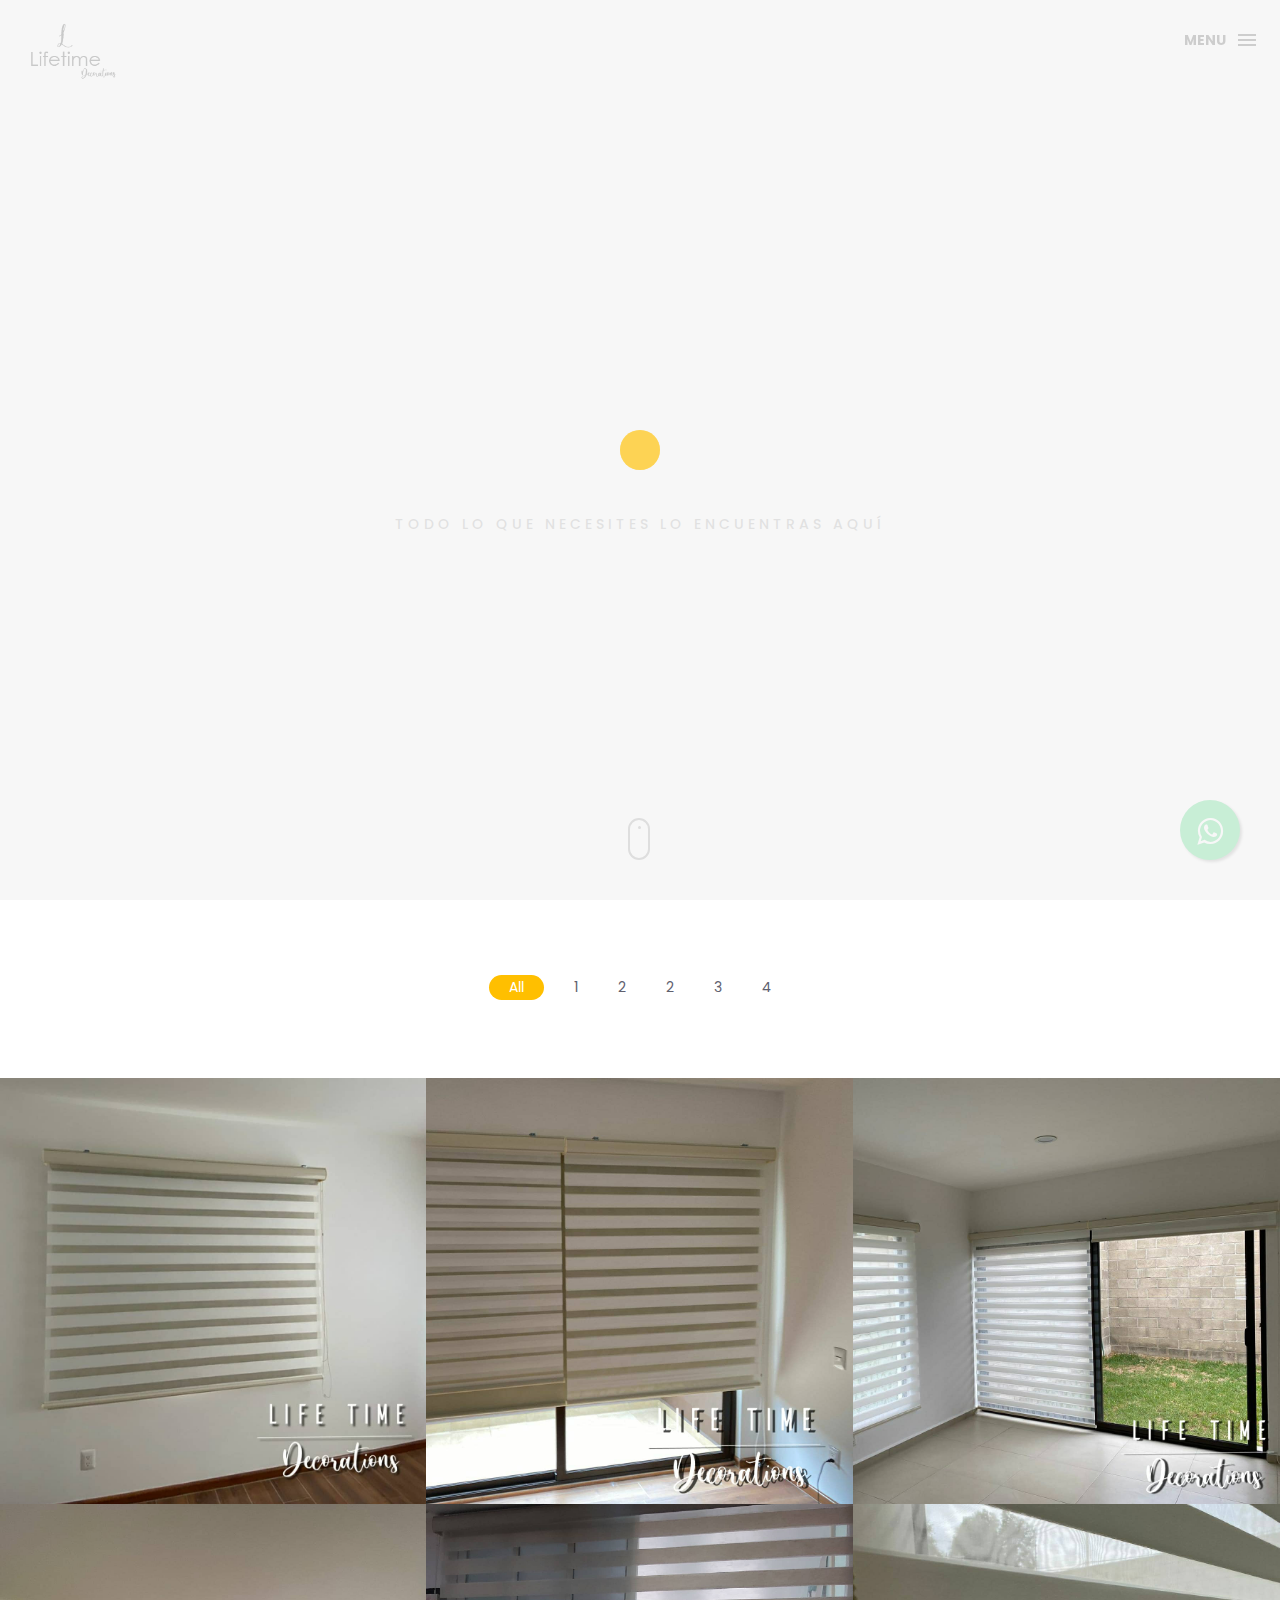
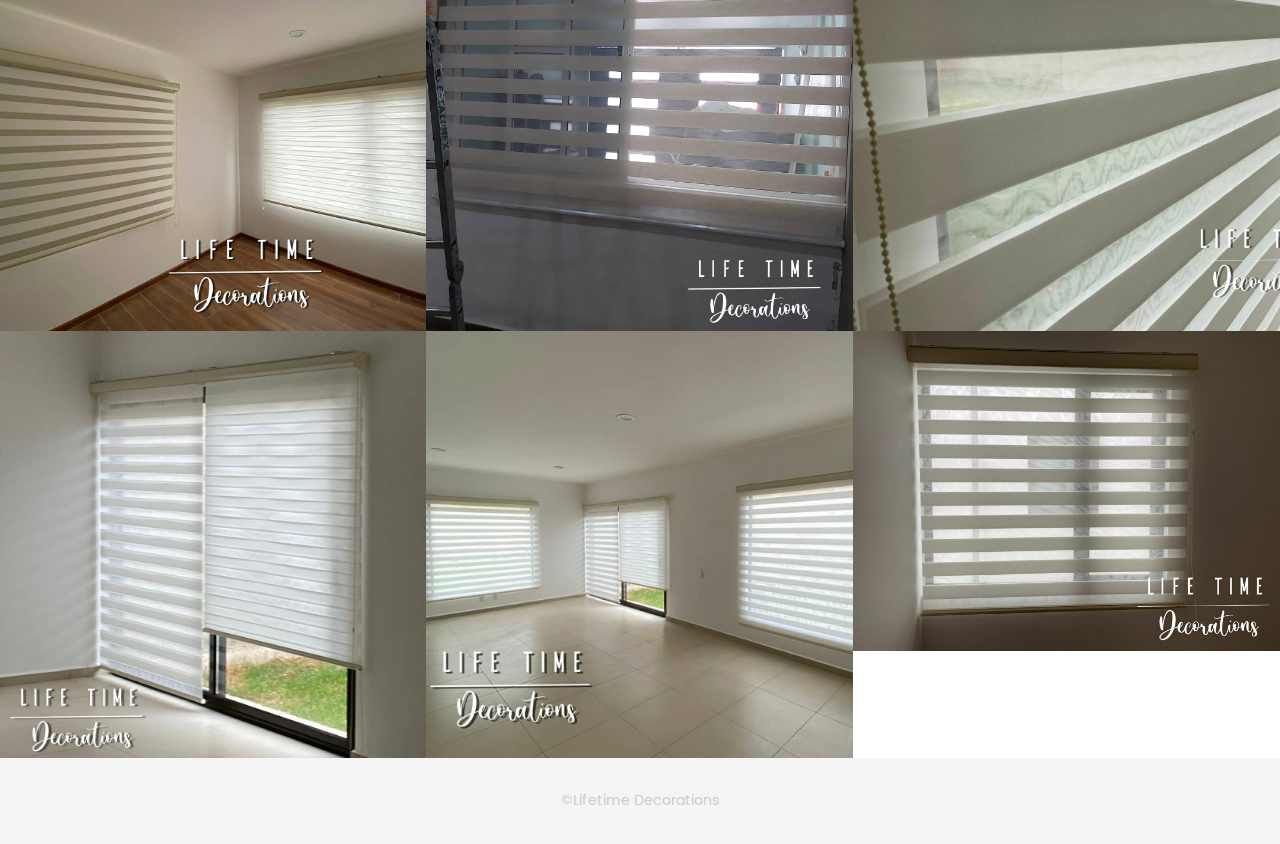
==== index.html @ 5da3378b "first commit" ====
<!DOCTYPE html>
<html lang="en">

<head>
    <meta charset="utf-8">
    <meta http-equiv="X-UA-Compatible" content="IE=edge">
    <meta name="viewport" content="width=device-width, initial-scale=1">
    <!-- The above 3 meta tags *must* come first in the head; any other head content must come *after* these tags -->
    <title>Lifetime Decarations</title>
    <link rel="icon" href="" type="image/x-icon">

    <!-- Bootstrap -->
    <link href="css/bootstrap.min.css" rel="stylesheet">
    <link href="ionicons/css/ionicons.min.css" rel="stylesheet">

    <!-- main css -->
    <link href="css/style.css" rel="stylesheet">


    <!-- modernizr -->
    <script src="js/modernizr.js"></script>

    <!-- HTML5 shim and Respond.js for IE8 support of HTML5 elements and media queries -->
    <!-- WARNING: Respond.js doesn't work if you view the page via file:// -->
    <!--[if lt IE 9]>
      <script src="https://oss.maxcdn.com/html5shiv/3.7.2/html5shiv.min.js"></script>
      <script src="https://oss.maxcdn.com/respond/1.4.2/respond.min.js"></script>
    <![endif]-->
</head>

<body>

    <!-- Preloader -->
    <div id="preloader">
        <div class="pre-container">
            <div class="spinner">
                <div class="double-bounce1"></div>
                <div class="double-bounce2"></div>
            </div>
        </div>
    </div>
    <!-- end Preloader -->

    <div class="container-fluid">
        <!-- box header -->
        <header class="box-header">
            <div class="box-logo">
                <a href="index.html"><img src="1x/lifetime.png" width="100" alt="Logo"></a>
            </div>
            <!-- box-nav -->
            <a class="box-primary-nav-trigger" href="#0">
                <span class="box-menu-text">Menu</span><span class="box-menu-icon"></span>
            </a>
            <!-- box-primary-nav-trigger -->
        </header>
        <!-- end box header -->

        <!-- nav -->
        <nav>
            <ul class="box-primary-nav">
                <li class="box-label">About me</li>

                <li><a href="index.html">Intro</a> <i class="ion-ios-circle-filled color"></i></li>
                <li><a href="about.html">About me</a></li>
                <li><a href="services.html">services</a></li>
                <li><a href="portfolio.html">portfolio</a></li>
                <li><a href="contact.html">contact me</a></li>


                <!-- no olvidar de las cosa de las redes -->
                <li class="box-label">Seguirme</li>

                <li class="box-social"><a href="#0"><i class="ion-social-facebook"></i></a></li>
                <li class="box-social"><a href="#0"><i class="ion-social-instagram-outline"></i></a></li>
                <li class="box-social"><a href="#0"><i class="ion-social-twitter"></i></a></li>
                <li class="box-social"><a href="#0"><i class="ion-social-dribbble"></i></a></li>
            </ul>
        </nav>
        <!-- end nav -->

        <!-- box-intro -->
        <section class="box-intro">
            <div class="table-cell">
                <h1 class="box-headline letters rotate-2">
                    <span class="box-words-wrapper">
                        <b class="is-visible">Life.</b>
                        <b>&nbsp;Time.</b>
                        <b>Decorations.</b>
                    </span>
                </h1>
                <h5>Todo lo que necesites lo encuentras aquí</h5>
            </div>

            <div class="mouse">
                <div class="scroll"></div>
            </div>
        </section>
        <!-- end box-intro -->
    </div>

    <div class="main-container portfolio-inner clearfix">
        <!-- portfolio div -->
        <div class="portfolio-div">
            <div class="portfolio">
                <!-- portfolio_filter -->
                <div class="categories-grid wow fadeInLeft">
                    <nav class="categories text-center">
                        <ul class="portfolio_filter">
                            <li><a href="" class="active" data-filter="*">All</a></li>
                            <li><a href="" data-filter=".photography">1</a></li>
                            <li><a href="" data-filter=".logo">2</a></li>
                            <li><a href="" data-filter=".graphics">2</a></li>
                            <li><a href="" data-filter=".ads">3</a></li>
                            <li><a href="" data-filter=".fashion">4</a></li>
                        </ul>
                    </nav>
                </div>
                <!-- portfolio_filter -->

                <!-- portfolio_container -->
                <div class="no-padding portfolio_container clearfix">
                    <!-- single work -->
                    <div class="col-md-4 col-sm-6  fashion logo">
                        <a href="single-project.html" class="portfolio_item">
                            <img src="img/dec-img/1.jpeg" alt="image" class="img-responsive" />
                            <div class="portfolio_item_hover">
                                <div class="portfolio-border clearfix">
                                    <div class="item_info">
                                        <span>Mockups in seconds</span>
                                        <em>Fashion / Logo</em>
                                    </div>
                                </div>
                            </div>
                        </a>
                    </div>
                    <!-- end single work -->

                    <!-- single work -->
                    <div class="col-md-4 col-sm-6 ads graphics">
                        <a href="single-project.html" class="portfolio_item">
                            <img src="img/dec-img/2.jpeg" alt="image" class="img-responsive" />
                            <div class="portfolio_item_hover">
                                <div class="portfolio-border clearfix">
                                    <div class="item_info">
                                        <span>Floating mockups</span>
                                        <em>Ads / Graphics</em>
                                    </div>
                                </div>
                            </div>
                        </a>
                    </div>
                    <!-- end single work -->

                    <!-- single work -->
                    <div class="col-md-4 col-sm-12 photography">
                        <a href="single-project.html" class="portfolio_item">
                            <img src="img/dec-img/3.jpeg" alt="image" class="img-responsive" />
                            <div class="portfolio_item_hover">
                                <div class="portfolio-border clearfix">
                                    <div class="item_info">
                                        <span>Photorealistic smartwatch</span>
                                        <em>Photography</em>
                                    </div>
                                </div>
                            </div>
                        </a>
                    </div>
                    <!-- end single work -->

                    <!-- single work -->
                    <div class="col-md-4 col-sm-6 fashion ads">
                        <a href="single-project.html" class="portfolio_item">
                            <img src="img/dec-img/4.jpeg" alt="image" class="img-responsive" />
                            <div class="portfolio_item_hover">
                                <div class="portfolio-border clearfix">
                                    <div class="item_info">
                                        <span>Held by hands</span>
                                        <em>Fashion / Ads</em>
                                    </div>
                                </div>
                            </div>
                        </a>
                    </div>
                    <!-- end single work -->

                    <!-- single work -->
                    <div class="col-md-4 col-sm-6 graphics ads">
                        <a href="single-project.html" class="portfolio_item">
                            <img src="img/dec-img/5.jpeg" alt="image" class="img-responsive" />
                            <div class="portfolio_item_hover">
                                <div class="portfolio-border clearfix">
                                    <div class="item_info">
                                        <span>Mobile devices</span>
                                        <em>Graphics / Ads</em>
                                    </div>
                                </div>
                            </div>
                        </a>
                    </div>
                    <!-- end single work -->

                    <!-- single work -->
                    <div class="col-md-4 col-sm-12 photography">
                        <a href="single-project.html" class="portfolio_item">
                            <img src="img/dec-img/6.jpeg" alt="image" class="img-responsive" />
                            <div class="portfolio_item_hover">
                                <div class="portfolio-border clearfix">
                                    <div class="item_info">
                                        <span>Photorealistic smartwatch</span>
                                        <em>Photography</em>
                                    </div>
                                </div>
                            </div>
                        </a>
                    </div>
                    <!-- end single work -->

                    <!-- single work -->
                    <div class="col-md-4 col-sm-6 graphics ads">
                        <a href="single-project.html" class="portfolio_item">
                            <img src="img/dec-img/7.jpeg" alt="image" class="img-responsive" />
                            <div class="portfolio_item_hover">
                                <div class="portfolio-border clearfix">
                                    <div class="item_info">
                                        <span>Mobile devices</span>
                                        <em>Graphics / Ads</em>
                                    </div>
                                </div>
                            </div>
                        </a>
                    </div>
                    <!-- end single work -->

                    <!-- single work -->
                    <div class="col-md-4 col-sm-6 graphics ads">
                        <a href="single-project.html" class="portfolio_item">
                            <img src="img/dec-img/8.jpeg" alt="image" class="img-responsive" />
                            <div class="portfolio_item_hover">
                                <div class="portfolio-border clearfix">
                                    <div class="item_info">
                                        <span>Mobile devices</span>
                                        <em>Graphics / Ads</em>
                                    </div>
                                </div>
                            </div>
                        </a>
                    </div>
                    <!-- end single work -->

                    <!-- single work -->
                    <div class="col-md-4 col-sm-6 graphics ads">
                        <a href="single-project.html" class="portfolio_item">
                            <img src="img/dec-img/9.jpeg" alt="image" class="img-responsive" />
                            <div class="portfolio_item_hover">
                                <div class="portfolio-border clearfix">
                                    <div class="item_info">
                                        <span>Mobile devices</span>
                                        <em>Graphics / Ads</em>
                                    </div>
                                </div>
                            </div>
                        </a>
                    </div>
                    <!-- end single work -->

                </div>
                <!-- end portfolio_container -->
            </div>
            <!-- portfolio -->
        </div>
        <!-- end portfolio div -->

        <link rel="stylesheet" href="https://maxcdn.bootstrapcdn.com/font-awesome/4.5.0/css/font-awesome.min.css">
        <a href="https://api.whatsapp.com/send?phone=52%2055%202942%209400&text=Hola%21%20Quisiera%20m%C3%A1s%20informaci%C3%B3n?." class="float" target="_blank">
            <i class="fa fa-whatsapp my-float"></i>
        </a>



    </div>

    <!-- footer -->
    <footer>
        <div class="container-fluid">
            <p class="copyright">©Lifetime Decorations</p>
        </div>
    </footer>
    <!-- end footer -->

    <!-- back to top -->
    <a href="#0" class="cd-top"><i class="ion-android-arrow-up"></i></a>
    <!-- end back to top -->



    <!-- jQuery -->
    <script src="js/jquery-2.1.1.js"></script>
    <!--  plugins -->
    <script src="js/bootstrap.min.js"></script>
    <script src="js/menu.js"></script>
    <script src="js/animated-headline.js"></script>
    <script src="js/isotope.pkgd.min.js"></script>


    <!--  custom script -->
    <script src="js/custom.js"></script>

    <!-- google analytics  -->
    <script>
        (function(i, s, o, g, r, a, m) {
            i['GoogleAnalyticsObject'] = r;
            i[r] = i[r] || function() {
                (i[r].q = i[r].q || []).push(arguments)
            }, i[r].l = 1 * new Date();
            a = s.createElement(o),
                m = s.getElementsByTagName(o)[0];
            a.async = 1;
            a.src = g;
            m.parentNode.insertBefore(a, m)
        })(window, document, 'script', 'https://www.google-analytics.com/analytics.js', 'ga');

        ga('create', 'UA-76796224-1', 'auto');
        ga('send', 'pageview');
    </script>

</body>

</html>
---- css/style.css ----
/*
* Box Theme
* Created by : Ahmed Eissa
* website : www.ahmedessa.net
* behance : https://www.behance.net/3essa
*/


/* Table of Content
==================================================
	- Google fonts & font family -
	- General -
    - typography -
    - Preloader -
	- Header -
    - box intro section -
    - Portfoilo section -
    - Footer -
    - About page -
    - Services page -
    - contact page -
    - Portfolio single page -
    - Responsive media queries -
*/


/* Google fonts & font family
==================================================*/

@import url(https://fonts.googleapis.com/css?family=Poppins:400,500,600,700);

/* General
==================================================*/

html,
body {
    height: 100%;
    font-family: 'Poppins', sans-serif;
    line-height: 1.8;
    color: #999
}

.no-padding {
    padding-left: 0;
    padding-right: 0;
}

.no-padding [class^="col-"] {
    padding-left: 0;
    padding-right: 0;
}

.main-container {
    padding: 100px 0;
}

.center {
    text-align: center;
}

a {
    -webkit-transition: all .3s;
    transition: all .3s
}

.uppercase {
    text-transform: uppercase;
}

.h-30 {
    height: 30px
}

.h-10 {
    height: 10px
}

.color {
    color: #ffbf00;
    font-size: 11px;
}


/* typography
==================================================*/

h1 {
    color: #393939;
    font-size: 60px;
    text-transform: uppercase;
}

h3 {
    color: #393939;
}

h5 {
    color: #ffbf00;
}


/* preloader
==================================================*/

#preloader {
    position: fixed;
    top: 0;
    left: 0;
    right: 0;
    bottom: 0;
    background-color: #f5f5f5;
    /* change if the mask should be a color other than white */
    z-index: 1000;
    /* makes sure it stays on top */
}

.pre-container {
    position: absolute;
    left: 50%;
    top: 50%;
    bottom: auto;
    right: auto;
    -webkit-transform: translateX(-50%) translateY(-50%);
    transform: translateX(-50%) translateY(-50%);
    text-align: center;
}

.spinner {
    width: 40px;
    height: 40px;
    position: relative;
    margin: 100px auto;
}

.double-bounce1,
.double-bounce2 {
    width: 100%;
    height: 100%;
    border-radius: 50%;
    background-color: #ffbf00;
    opacity: 0.6;
    position: absolute;
    top: 0;
    left: 0;
    -webkit-animation: bounce 2.0s infinite ease-in-out;
    animation: bounce 2.0s infinite ease-in-out;
}

.double-bounce2 {
    -webkit-animation-delay: -1.0s;
    animation-delay: -1.0s;
}

@-webkit-keyframes bounce {
    0%,
    100% {
        -webkit-transform: scale(0.0)
    }
    50% {
        -webkit-transform: scale(1.0)
    }
}

@keyframes bounce {
    0%,
    100% {
        transform: scale(0.0);
        -webkit-transform: scale(0.0);
    }
    50% {
        transform: scale(1.0);
        -webkit-transform: scale(1.0);
    }
}


/* headr
==================================================*/

.box-header {
    position: absolute;
    top: 0;
    left: 0;
    background: rgba(255, 255, 255, 0.95);
    height: 50px;
    width: 100%;
    z-index: 3;
    box-shadow: 0 1px 2px rgba(0, 0, 0, 0.3);
    -webkit-font-smoothing: antialiased;
    -moz-osx-font-smoothing: grayscale;
}

.box-header {
    height: 80px;
    background: transparent;
    box-shadow: none;
}

.box-header {
    -webkit-transition: background-color 0.3s;
    transition: background-color 0.3s;
    -webkit-transform: translate3d(0, 0, 0);
    transform: translate3d(0, 0, 0);
    -webkit-backface-visibility: hidden;
    backface-visibility: hidden;
}

.box-header.is-fixed {
    position: fixed;
    top: -80px;
    background-color: rgba(255, 255, 255, 0.96);
    -webkit-transition: -webkit-transform 0.3s;
    transition: -webkit-transform 0.3s;
    transition: transform 0.3s;
    transition: transform 0.3s, -webkit-transform 0.3s;
}

.box-header.is-visible {
    -webkit-transform: translate3d(0, 100%, 0);
    transform: translate3d(0, 100%, 0);
}

.box-header.menu-is-open {
    background-color: rgba(255, 255, 255, 0.96);
}

.box-logo {
    display: block;
    padding: 20px;
}

.box-primary-nav-trigger {
    position: absolute;
    right: 0;
    top: 0;
    height: 100%;
    width: 50px;
    background-color: #fff;
}

.box-primary-nav-trigger .box-menu-text {
    color: #393939;
    text-transform: uppercase;
    font-weight: 700;
    display: none;
}

.box-primary-nav-trigger .box-menu-icon {
    display: inline-block;
    position: absolute;
    left: 50%;
    top: 50%;
    bottom: auto;
    right: auto;
    -webkit-transform: translateX(-50%) translateY(-50%);
    transform: translateX(-50%) translateY(-50%);
    width: 18px;
    height: 2px;
    background-color: #393939;
    -webkit-transition: background-color 0.3s;
    transition: background-color 0.3s;
    list-style: none;
}

.box-primary-nav-trigger .box-menu-icon::before,
.box-primary-nav-trigger .box-menu-icon:after {
    content: '';
    width: 100%;
    height: 100%;
    position: absolute;
    background-color: #393939;
    right: 0;
    -webkit-transition: -webkit-transform .3s, top .3s, background-color 0s;
    -webkit-transition: top .3s, background-color 0s, -webkit-transform .3s;
    transition: top .3s, background-color 0s, -webkit-transform .3s;
    transition: transform .3s, top .3s, background-color 0s;
    transition: transform .3s, top .3s, background-color 0s, -webkit-transform .3s;
}

.box-primary-nav-trigger .box-menu-icon::before {
    top: -5px;
}

.box-primary-nav-trigger .box-menu-icon::after {
    top: 5px;
}

.box-primary-nav-trigger .box-menu-icon.is-clicked {
    background-color: rgba(255, 255, 255, 0);
}

.box-primary-nav-trigger .box-menu-icon.is-clicked::before,
.box-primary-nav-trigger .box-menu-icon.is-clicked::after {
    background-color: 393939;
}

.box-primary-nav-trigger .box-menu-icon.is-clicked::before {
    top: 0;
    -webkit-transform: rotate(135deg);
    transform: rotate(135deg);
}

.box-primary-nav-trigger .box-menu-icon.is-clicked::after {
    top: 0;
    -webkit-transform: rotate(225deg);
    transform: rotate(225deg);
}

.box-primary-nav-trigger {
    width: 100px;
    padding-left: 1em;
    background-color: transparent;
    height: 30px;
    line-height: 30px;
    right: 10px;
    top: 50%;
    bottom: auto;
    -webkit-transform: translateY(-50%);
    transform: translateY(-50%);
}

.box-primary-nav-trigger .box-menu-text {
    display: inline-block;
}

.box-primary-nav-trigger .box-menu-icon {
    left: auto;
    right: 1em;
    -webkit-transform: translateX(0) translateY(-50%);
    transform: translateX(0) translateY(-50%);
}

.box-primary-nav {
    position: fixed;
    left: 0;
    top: 0;
    height: 100%;
    width: 100%;
    background: rgba(0, 0, 0, 0.96);
    z-index: 2;
    text-align: center;
    padding: 50px 0;
    -webkit-backface-visibility: hidden;
    backface-visibility: hidden;
    overflow: auto;
    -webkit-overflow-scrolling: touch;
    -webkit-transform: translateY(-100%);
    transform: translateY(-100%);
    -webkit-transition-property: -webkit-transform;
    transition-property: -webkit-transform;
    transition-property: transform;
    transition-property: transform, -webkit-transform;
    -webkit-transition-duration: 0.4s;
    transition-duration: 0.4s;
    list-style: none;
}

.box-primary-nav li {
    font-size: 22px;
    font-size: 1.375rem;
    font-weight: 300;
    -webkit-font-smoothing: antialiased;
    -moz-osx-font-smoothing: grayscale;
    margin: .2em 0;
    text-transform: capitalize;
}

.box-primary-nav a {
    display: inline-block;
    padding: .4em 1em;
    border-radius: 0.25em;
    -webkit-transition: all 0.2s;
    transition: all 0.2s;
    color: #fff;
    text-decoration: none;
    font-weight: bold;
}

.box-primary-nav a:focus {
    outline: none;
}

.no-touch .box-primary-nav a:hover {
    text-decoration: none;
    color: #ddd;
}

.box-primary-nav .box-label {
    color: #ffbf00;
    text-transform: uppercase;
    font-weight: 700;
    font-size: 17px;
    margin: 2.4em 0 .8em;
}

.box-primary-nav .box-social {
    display: inline-block;
    margin: 10px .4em;
}

.box-primary-nav .box-social a {
    width: 30px;
    height: 30px;
    padding: 0;
    font-size: 30px
}

.box-primary-nav.is-visible {
    -webkit-transform: translateY(0);
    transform: translateY(0);
}

.box-primary-nav {
    padding: 150px 0 0;
}

.box-primary-nav li {
    font-size: 18px;
}


/* box-intro
==================================================*/

.box-intro {
    text-align: center;
    display: table;
    height: 100vh;
    width: 100%;
}

.box-intro .table-cell {
    display: table-cell;
    vertical-align: middle;
}

.box-intro em {
    font-style: normal;
    text-transform: uppercase
}

b i:last-child {
    color: #ffbf00 !important;
}

.box-intro h5 {
    letter-spacing: 4px;
    text-transform: uppercase;
    color: #999;
    line-height: 1.7
}


/* mouse effect */

.mouse {
    position: absolute;
    width: 22px;
    height: 42px;
    bottom: 40px;
    left: 50%;
    margin-left: -12px;
    border-radius: 15px;
    border: 2px solid #888;
    -webkit-animation: intro 1s;
    animation: intro 1s;
}

.scroll {
    display: block;
    width: 3px;
    height: 3px;
    margin: 6px auto;
    border-radius: 4px;
    background: #888;
    -webkit-animation: finger 2s infinite;
    animation: finger 2s infinite;
}

@-webkit-keyframes intro {
    0% {
        opacity: 0;
        -webkit-transform: translateY(40px);
        transform: translateY(40px);
    }
    100% {
        opacity: 1;
        -webkit-transform: translateY(0);
        transform: translateY(0);
    }
}

@keyframes intro {
    0% {
        opacity: 0;
        -webkit-transform: translateY(40px);
        transform: translateY(40px);
    }
    100% {
        opacity: 1;
        -webkit-transform: translateY(0);
        transform: translateY(0);
    }
}

@-webkit-keyframes finger {
    0% {
        opacity: 1;
    }
    100% {
        opacity: 0;
        -webkit-transform: translateY(20px);
        transform: translateY(20px);
    }
}

@keyframes finger {
    0% {
        opacity: 1;
    }
    100% {
        opacity: 0;
        -webkit-transform: translateY(20px);
        transform: translateY(20px);
    }
}


/* text rotate */

.box-headline {
    font-size: 130px;
    line-height: 1.0;
}

.box-words-wrapper {
    display: inline-block;
    position: relative;
}

.box-words-wrapper b {
    display: inline-block;
    position: absolute;
    white-space: nowrap;
    left: 0;
    top: 0;
}

.box-words-wrapper b.is-visible {
    position: relative;
}

.no-js .box-words-wrapper b {
    opacity: 0;
}

.no-js .box-words-wrapper b.is-visible {
    opacity: 1;
}

.box-headline.rotate-2 .box-words-wrapper {
    -webkit-perspective: 300px;
    perspective: 300px;
}

.box-headline.rotate-2 i,
.box-headline.rotate-2 em {
    display: inline-block;
    -webkit-backface-visibility: hidden;
    backface-visibility: hidden;
}

.box-headline.rotate-2 b {
    opacity: 0;
}

.box-headline.rotate-2 i {
    -webkit-transform-style: preserve-3d;
    transform-style: preserve-3d;
    -webkit-transform: translateZ(-20px) rotateX(90deg);
    transform: translateZ(-20px) rotateX(90deg);
    opacity: 0;
}

.is-visible .box-headline.rotate-2 i {
    opacity: 1;
}

.box-headline.rotate-2 i.in {
    -webkit-animation: box-rotate-2-in 0.4s forwards;
    animation: box-rotate-2-in 0.4s forwards;
}

.box-headline.rotate-2 i.out {
    -webkit-animation: box-rotate-2-out 0.4s forwards;
    animation: box-rotate-2-out 0.4s forwards;
}

.box-headline.rotate-2 em {
    -webkit-transform: translateZ(20px);
    transform: translateZ(20px);
}

.no-csstransitions .box-headline.rotate-2 i {
    -webkit-transform: rotateX(0deg);
    transform: rotateX(0deg);
    opacity: 0;
}

.no-csstransitions .box-headline.rotate-2 i em {
    -webkit-transform: scale(1);
    transform: scale(1);
}

.no-csstransitions .box-headline.rotate-2 .is-visible i {
    opacity: 1;
}

@-webkit-keyframes box-rotate-2-in {
    0% {
        opacity: 0;
        -webkit-transform: translateZ(-20px) rotateX(90deg);
    }
    60% {
        opacity: 1;
        -webkit-transform: translateZ(-20px) rotateX(-10deg);
    }
    100% {
        opacity: 1;
        -webkit-transform: translateZ(-20px) rotateX(0deg);
    }
}

@keyframes box-rotate-2-in {
    0% {
        opacity: 0;
        -webkit-transform: translateZ(-20px) rotateX(90deg);
        transform: translateZ(-20px) rotateX(90deg);
    }
    60% {
        opacity: 1;
        -webkit-transform: translateZ(-20px) rotateX(-10deg);
        transform: translateZ(-20px) rotateX(-10deg);
    }
    100% {
        opacity: 1;
        -webkit-transform: translateZ(-20px) rotateX(0deg);
        transform: translateZ(-20px) rotateX(0deg);
    }
}

@-webkit-keyframes box-rotate-2-out {
    0% {
        opacity: 1;
        -webkit-transform: translateZ(-20px) rotateX(0);
    }
    60% {
        opacity: 0;
        -webkit-transform: translateZ(-20px) rotateX(-100deg);
    }
    100% {
        opacity: 0;
        -webkit-transform: translateZ(-20px) rotateX(-90deg);
    }
}

@keyframes box-rotate-2-out {
    0% {
        opacity: 1;
        -webkit-transform: translateZ(-20px) rotateX(0);
        transform: translateZ(-20px) rotateX(0);
    }
    60% {
        opacity: 0;
        -webkit-transform: translateZ(-20px) rotateX(-100deg);
        transform: translateZ(-20px) rotateX(-100deg);
    }
    100% {
        opacity: 0;
        -webkit-transform: translateZ(-20px) rotateX(-90deg);
        transform: translateZ(-20px) rotateX(-90deg);
    }
}


/* portfolio section
==================================================*/

.portfolio .categories-grid span {
    font-size: 30px;
    margin-bottom: 30px;
    display: inline-block;
}

.portfolio .categories-grid .categories ul li {
    list-style: none;
    margin: 20px 0;
}

.portfolio .categories-grid .categories ul li a {
    display: inline-block;
    color: #60606e;
    padding: 0 10px;
    margin: 0 10px;
    -webkit-transition: all .2s ease-in-out .2s;
    transition: all .2s ease-in-out .2s;
}

.portfolio .categories-grid .categories ul li a:hover,
.portfolio .categories-grid .categories ul li a:focus {
    text-decoration: none;
}

.portfolio .categories-grid .categories ul li a.active {
    margin-left: 0;
    background-color: #ffbf00;
    padding: 0px 20px;
    color: white;
    border-radius: 25px;
    text-decoration: none;
}

.portfolio_filter {
    padding-left: 0;
}

.portfolio_item {
    position: relative;
    overflow: hidden;
    display: block;
}

.portfolio_item .portfolio_item_hover {
    position: absolute;
    top: 0px;
    left: 0px;
    height: 100%;
    width: 100%;
    background-color: rgba(0, 0, 0, .8);
    -webkit-transform: translate(-100%);
    transform: translate(-100%);
    opacity: 0;
    -webkit-transition: all .2s ease-in-out;
    transition: all .2s ease-in-out;
}

.portfolio_item .portfolio_item_hover .item_info {
    text-align: center;
    position: absolute;
    top: 50%;
    left: 50%;
    -webkit-transform: translate(-50%, -50%);
    transform: translate(-50%, -50%);
    padding: 10px;
    width: 100%;
    font-weight: bold;
}

.portfolio_item .portfolio_item_hover .item_info span {
    display: block;
    color: #fff;
    font-size: 18px;
    -webkit-transform: translateX(-100px);
    transform: translateX(-100px);
    -webkit-transition: all .2s ease-in-out .2s;
    transition: all .2s ease-in-out .2s;
    opacity: 0;
}

.portfolio_item .portfolio_item_hover .item_info em {
    font-style: normal;
    display: inline-block;
    background-color: #ffbf00;
    padding: 5px 20px;
    border-radius: 25px;
    color: #333;
    margin-top: 10px;
    -webkit-transform: translateX(-100px);
    transform: translateX(-100px);
    -webkit-transition: all .3s ease-in-out .3s;
    transition: all .3s ease-in-out .3s;
    opacity: 0;
    font-size: 10px;
    letter-spacing: 2px;
}

.portfolio_item:hover .portfolio_item_hover {
    opacity: 1;
    -webkit-transform: translateX(0);
    transform: translateX(0);
}

.portfolio_item:hover .item_info em,
.portfolio_item:hover .item_info span {
    opacity: 1;
    -webkit-transform: translateX(0);
    transform: translateX(0);
}

.portfolio .categories-grid .categories ul li {
    float: left;
}

.portfolio .categories-grid .categories ul li a {
    padding: 0 10px;
    -webkit-transition: all .2s ease-in-out .2s;
    transition: all .2s ease-in-out .2s;
}

.portfolio_filter {
    padding-left: 0;
    display: inline-block;
    margin: 0 auto;
    text-align: center;
    margin-bottom: 50px;
}

.portfolio-inner {
    padding-bottom: 0 !important;
    padding-top: 55px;
}


/* footer
==================================================*/

footer {
    padding: 30px 0;
    text-align: center;
    background: #f5f5f5
}

.copyright {
    color: #ccc;
    margin-bottom: 0;
}

footer img {
    margin: 0 auto;
}


/* backto top
==================================================*/

.cd-top {
    display: inline-block;
    height: 40px;
    width: 40px;
    position: fixed;
    bottom: 20px;
    line-height: 40px;
    font-size: 20px;
    right: 10px;
    text-align: center;
    color: #fff;
    background: rgba(255, 191, 0, 0.8);
    visibility: hidden;
    opacity: 0;
    -webkit-transition: opacity .3s 0s, visibility 0s .3s;
    transition: opacity .3s 0s, visibility 0s .3s;
}

.cd-top.cd-is-visible,
.cd-top.cd-fade-out,
.no-touch .cd-top:hover {
    -webkit-transition: opacity .3s 0s, visibility 0s 0s;
    transition: opacity .3s 0s, visibility 0s 0s;
}

.cd-top.cd-is-visible {
    /* the button becomes visible */
    visibility: visible;
    opacity: 1;
}

.cd-top.cd-fade-out {
    opacity: .5;
}

.no-touch .cd-top:hover,
.no-touch .cd-top:focus {
    background-color: #ffbf00;
    opacity: 1;
    color: #fff;
}


/* About page
==================================================*/

.top-bar {
    color: #333;
    padding: 150px 0 150px;
    background: -webkit-linear-gradient( rgba(255, 255, 255, .8), rgba(255, 255, 255, .8)), url(../img/01.jpg);
    background: linear-gradient( rgba(255, 255, 255, .8), rgba(255, 255, 255, .8)), url(../img/01.jpg);
    background-size: cover;
    background-attachment: fixed;
    background-position: center center;
    text-align: center;
}

.top-bar h1 {
    font-size: 60px;
    text-transform: uppercase;
    font-weight: 700;
    color: #999;
    line-height: 50px;
}

.top-bar p {
    font-size: 15px;
    text-transform: uppercase;
    font-weight: 500;
    color: #777;
}

.top-bar p a {
    color: #777;
}

.top-bar p a:hover,
.top-bar p a:focus {
    color: #555;
    text-decoration: none;
}

.social-ul {
    list-style: none;
    display: inline-block;
    padding-left: 0;
}

.social-ul li {
    margin: 0 10px;
    float: left;
}

.social-ul li a {
    font-size: 25px;
    color: #555;
    -webkit-transition: all .3s;
    transition: all .3s;
}

.social-ul li a:hover {
    color: #888;
}


/* Services page
==================================================*/

.size-50 {
    font-size: 50px;
}

.service-box {
    margin-bottom: 30px;
}

.service-box h3 {
    margin-top: 0;
}


/* contact page
==================================================*/

.details-text i {
    margin-right: 10px;
}

.textarea-contact {
    height: 200px;
    width: 100%;
    border: solid 1px rgba(0, 0, 0, .1);
    position: relative;
}

.textarea-contact textarea {
    height: 100%;
    width: 100%;
    border: 0;
    padding: 20px;
    background-color: transparent;
    float: left;
    z-index: 2;
    font-size: 14px;
    color: #9a9a9a;
    resize: none;
}

.textarea-contact>span {
    position: absolute;
    top: 20px;
    left: 20px;
    -webkit-transform: translateY(-50%);
    transform: translateY(-50%);
    font-size: 12px;
    text-transform: uppercase;
    color: #cdcdcd;
    -webkit-transition: all .2s ease-in-out;
    transition: all .2s ease-in-out;
    z-index: 1;
}

.input-contact {
    height: 40px;
    width: 100%;
    border: solid 1px rgba(0, 0, 0, .1);
    position: relative;
    margin-bottom: 30px;
}

.input-contact input[type="text"] {
    height: 100%;
    width: 100%;
    border: 0;
    padding: 0 20px;
    float: left;
    position: relative;
    background-color: transparent;
    z-index: 2;
    font-size: 14px;
    color: #9a9a9a;
}

.input-contact>span {
    position: absolute;
    top: 50%;
    left: 20px;
    -webkit-transform: translateY(-50%);
    transform: translateY(-50%);
    font-size: 12px;
    text-transform: uppercase;
    color: #cdcdcd;
    -webkit-transition: all .2s ease-in-out;
    transition: all .2s ease-in-out;
    z-index: 1;
}

.input-contact>span.active,
.textarea-contact>span.active {
    color: #ffbf00;
    font-size: 10px;
    top: 0px;
    left: 5px;
    background-color: #fff;
    padding: 5px
}

input:focus,
textarea:focus {
    outline: none;
}

.contact-info {
    margin-top: 20px;
}

.contact-info i {
    height: 30px;
    width: 30px;
    display: inline-block;
    background: #ffbf00;
    text-align: center;
    line-height: 33px;
    margin-right: 10px;
    color: #fff;
    font-size: 21px;
}

.contact-info p {
    display: inline-block;
    margin-right: 20px;
}

.btn-box {
    background: #ffbf00;
    padding: 10px 50px;
    border-radius: 0;
    color: #fff;
    margin-top: 20px;
    text-transform: uppercase;
    letter-spacing: 2px;
    font-weight: 500;
}

.btn-box:hover,
.btn-box:focus {
    background: #F5B700;
    color: #fff;
}


/* single project page
==================================================*/

.cat-ul {
    padding-left: 0;
    list-style: none
}

.cat-ul li i {
    margin-right: 10px;
    color: #ffbf00;
}


/* Responsive media queries
==================================================*/

@media (max-width: 991px) {
    .portfolio .categories-grid span {
        margin-bottom: 0;
        text-align: center;
        width: 100%;
    }
    .portfolio .categories-grid .categories ul li {
        text-align: center;
    }
    .portfolio .categories-grid .categories ul li a {
        margin-left: 0;
    }
    .col-md-6 h3 {
        margin-top: 30px;
    }
}

@media only screen and (max-width: 670px) {
    .box-headline {
        font-size: 100px;
    }
    .box-intro h5 {
        font-size: 12px;
    }
    .box-primary-nav a {
        padding: 5px 1em;
        font-size: 14px;
    }
    .box-primary-nav {
        padding: 80px 0 0;
    }
    .box-primary-nav .box-social a {
        font-size: 23px;
    }
    .top-bar h1 {
        font-size: 40px;
        line-height: 30px;
    }
    .portfolio .categories-grid .categories ul li {
        float: none;
    }
}

@media only screen and (max-width: 520px) {
    .box-headline {
        font-size: 80px;
    }
    .box-intro h5 {
        font-size: 12px;
    }
    .main-container {
        padding: 50px 0;
    }
}

@media only screen and (max-width: 420px) {
    .box-headline {
        font-size: 50px;
    }
    .box-intro h5 {
        font-size: 12px;
    }
    .top-bar h1 {
        font-size: 30px;
        line-height: 30px;
    }
}

.float {
    position: fixed;
    width: 60px;
    height: 60px;
    bottom: 40px;
    right: 40px;
    background-color: #25d366;
    color: #FFF;
    border-radius: 50px;
    text-align: center;
    font-size: 30px;
    box-shadow: 2px 2px 3px #999;
    z-index: 100;
}

.float:hover {
    text-decoration: none;
    color: #25d366;
    background-color: #fff;
}

.my-float {
    margin-top: 16px;
}
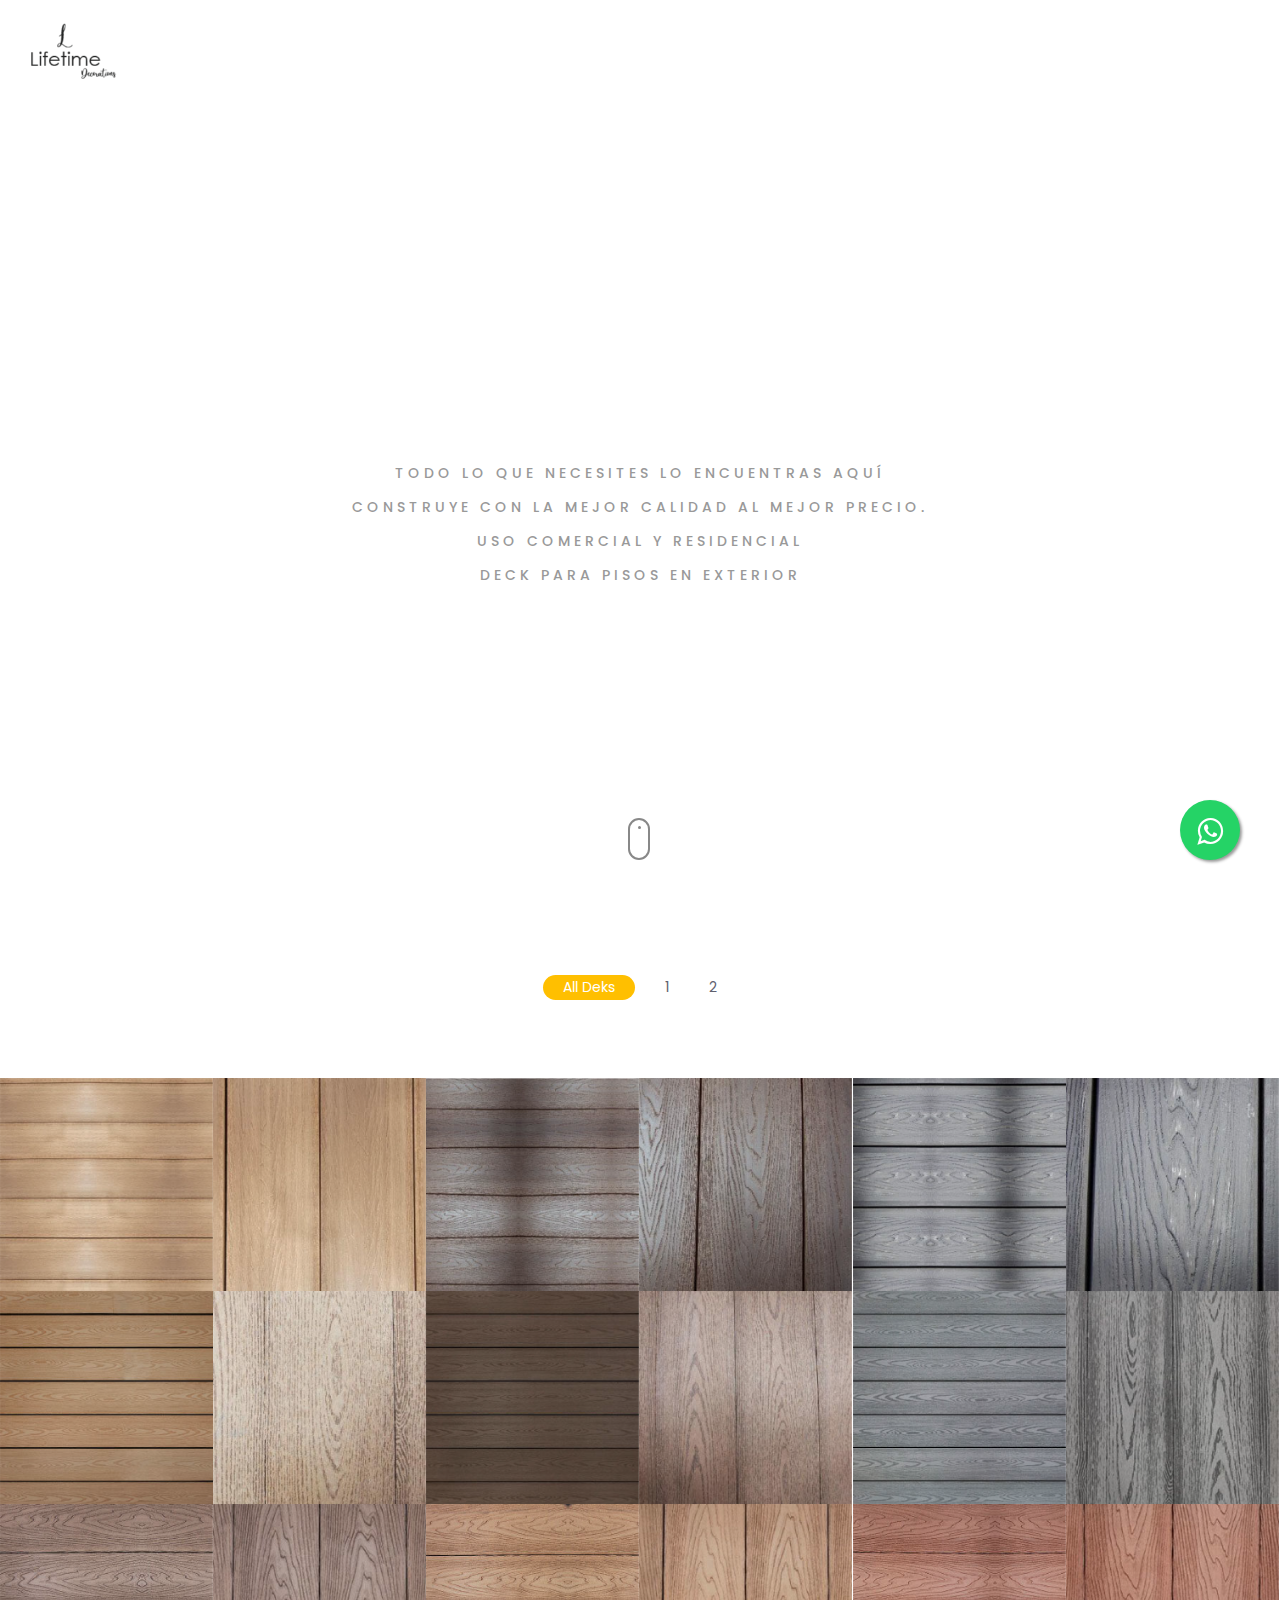
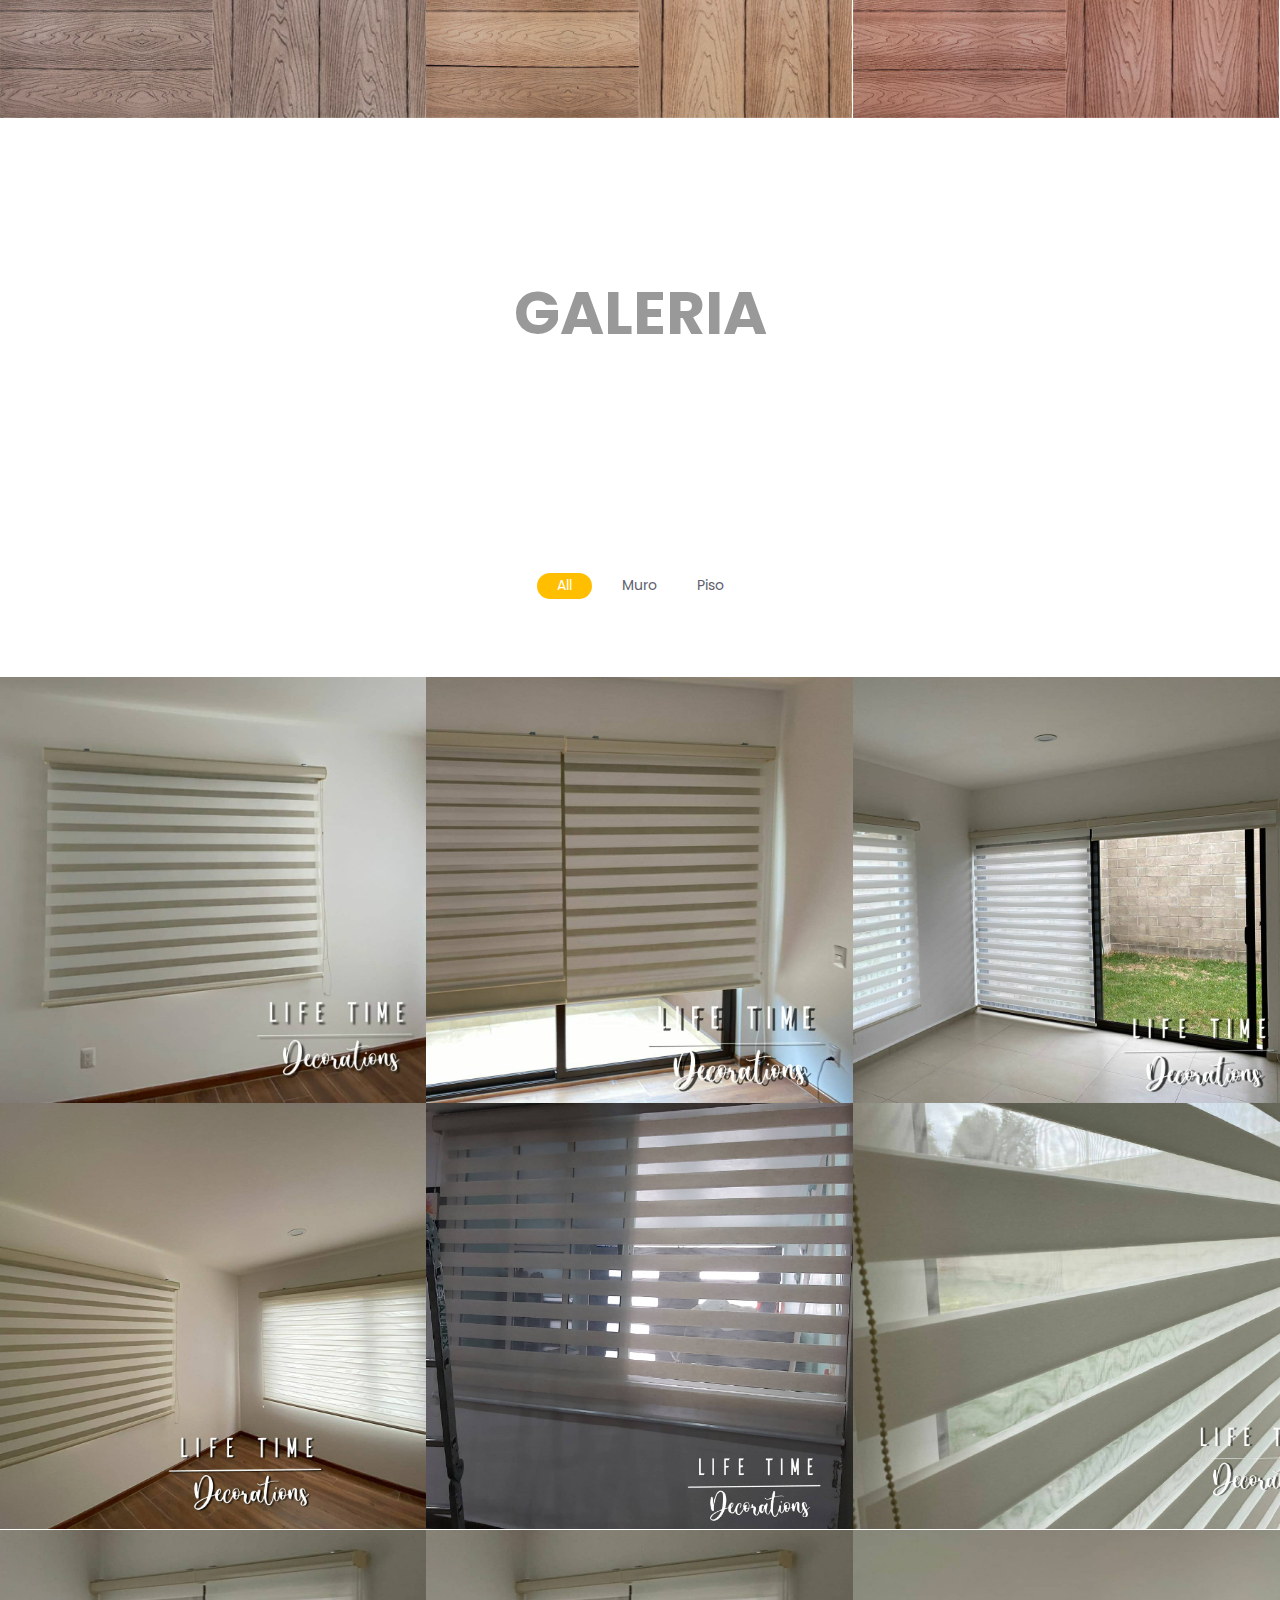
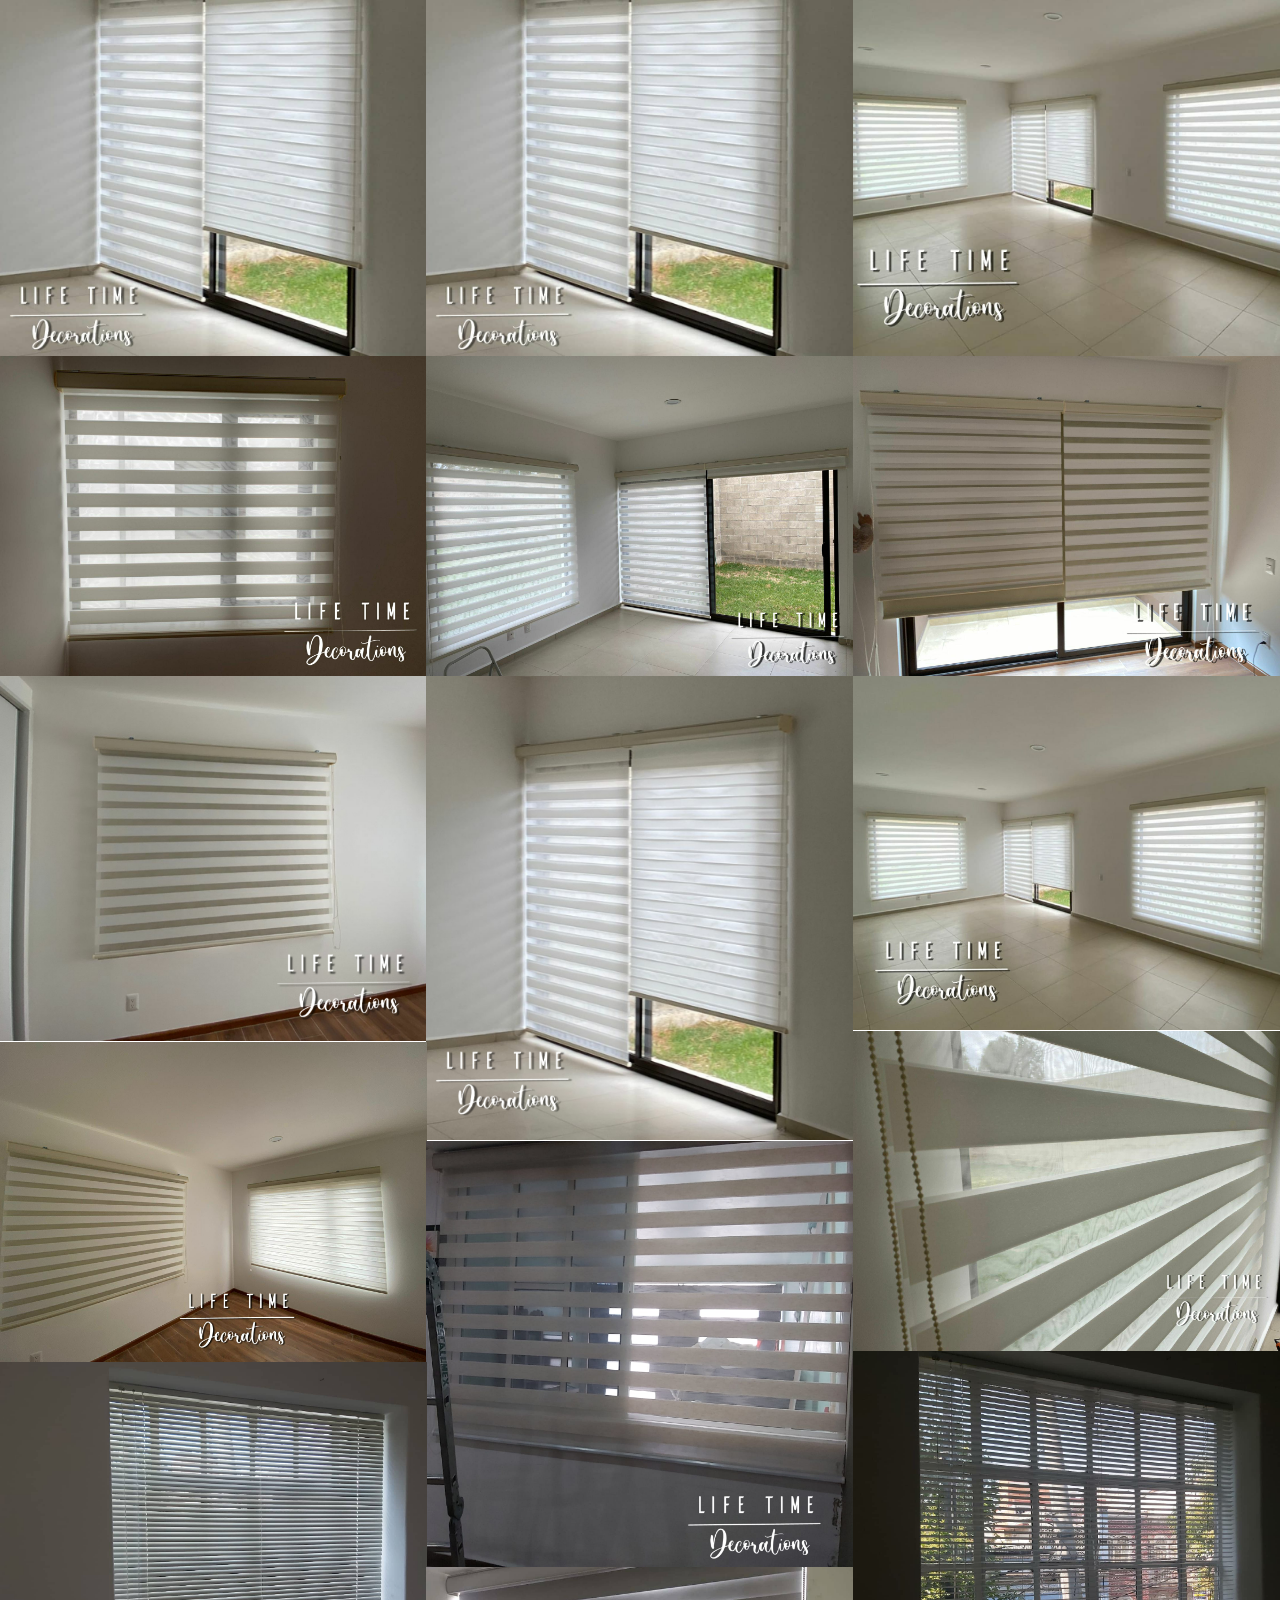
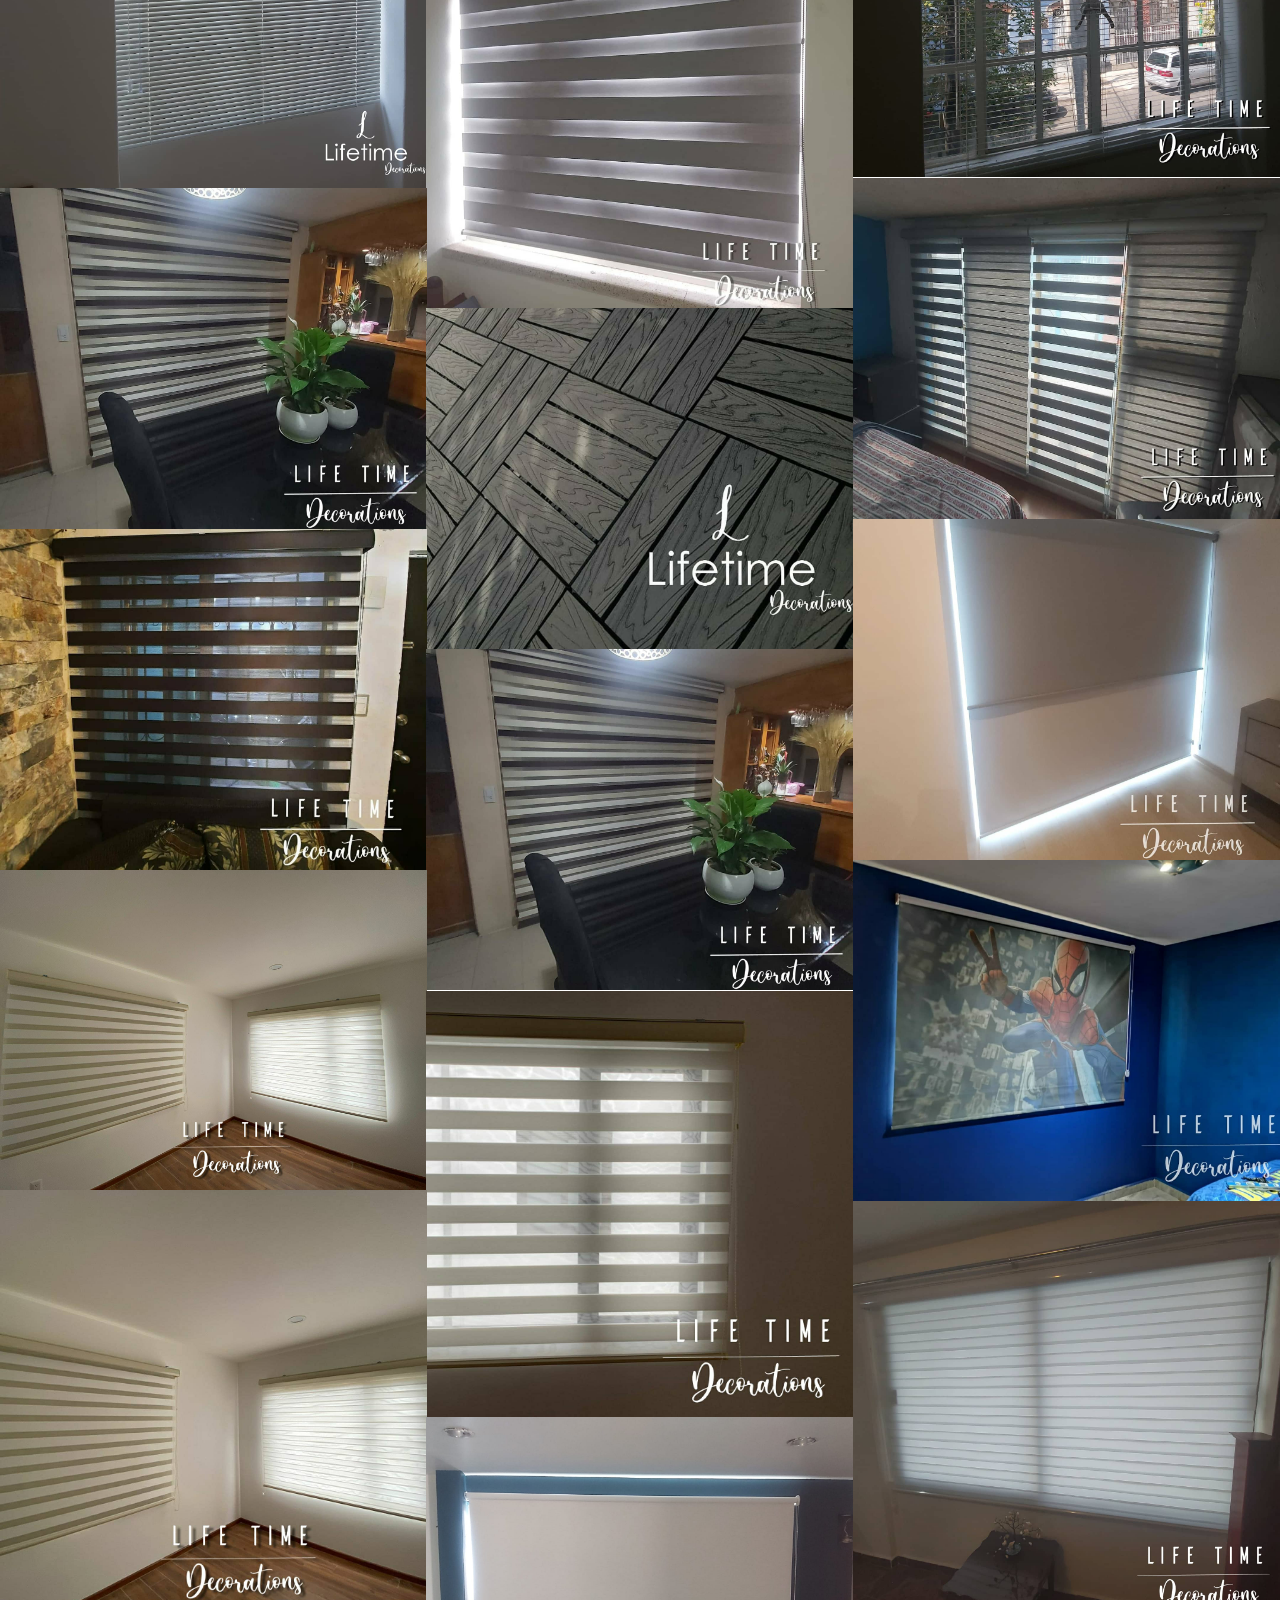
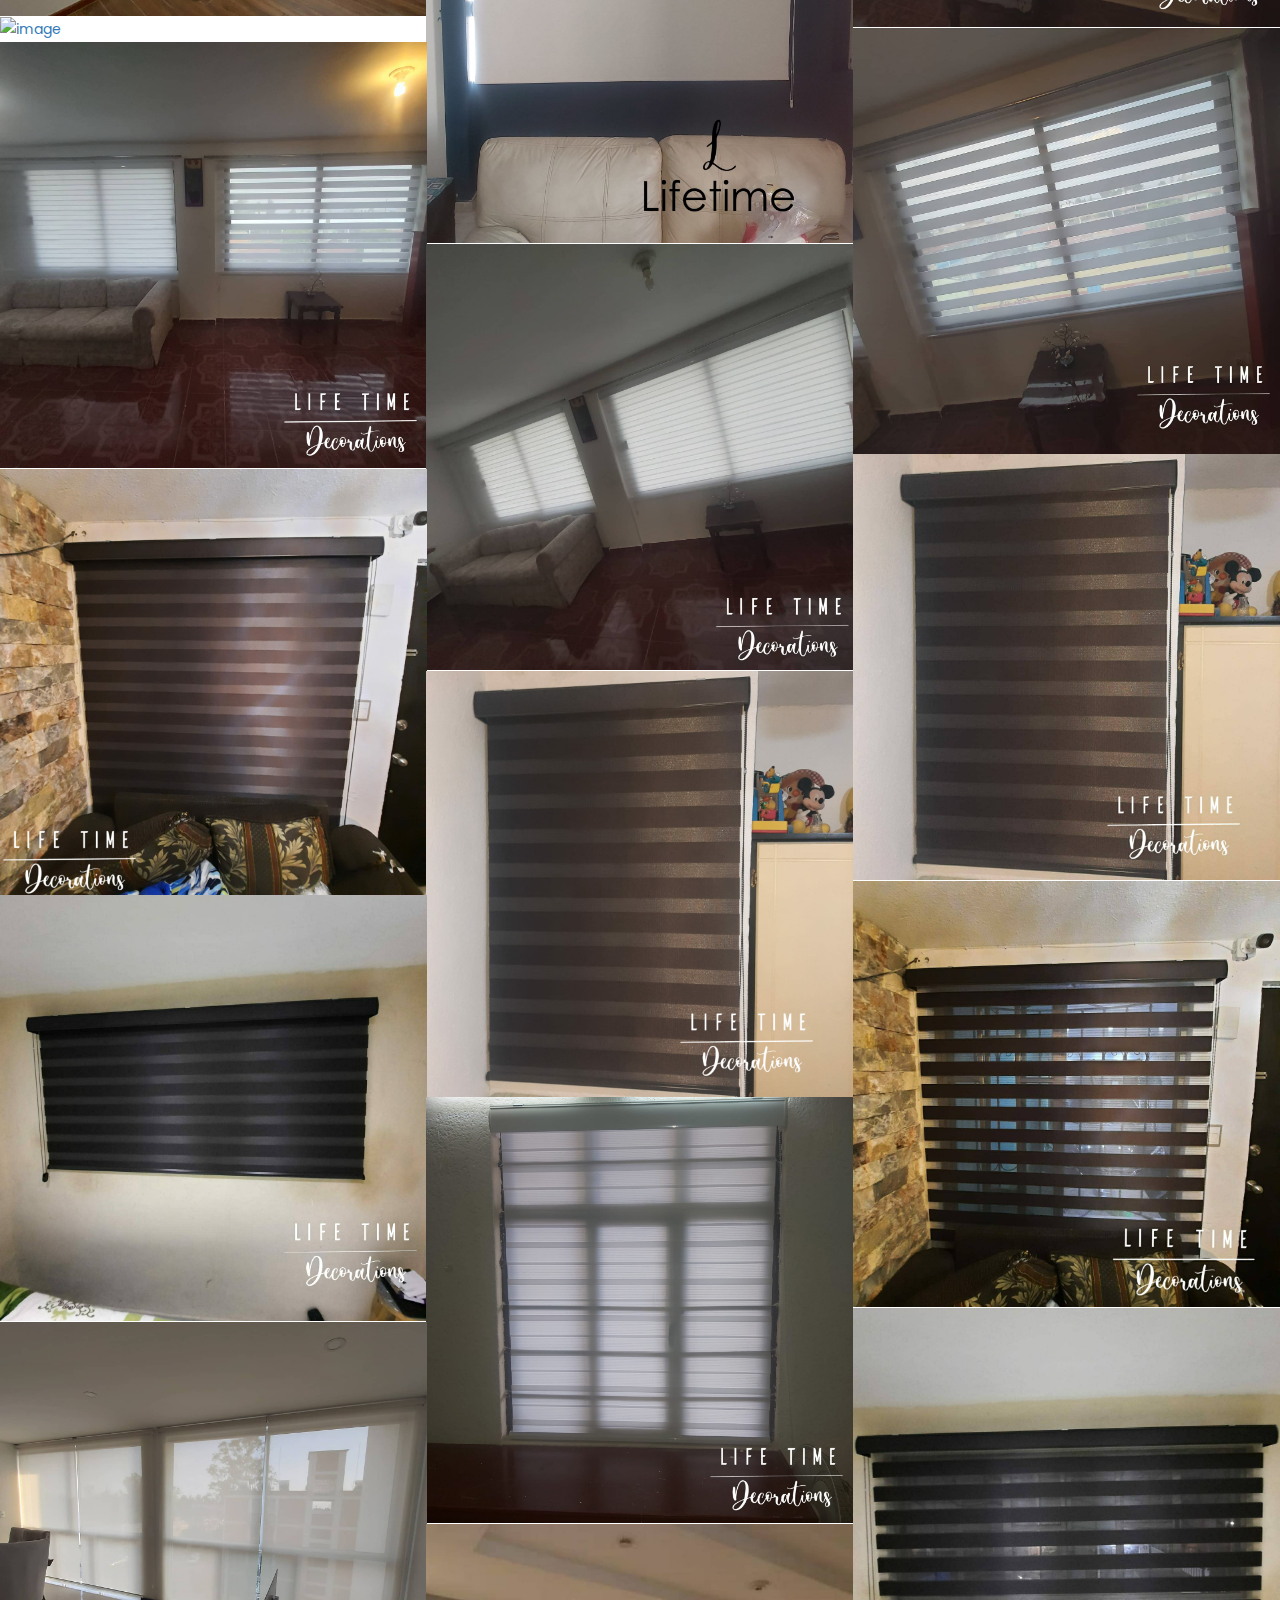
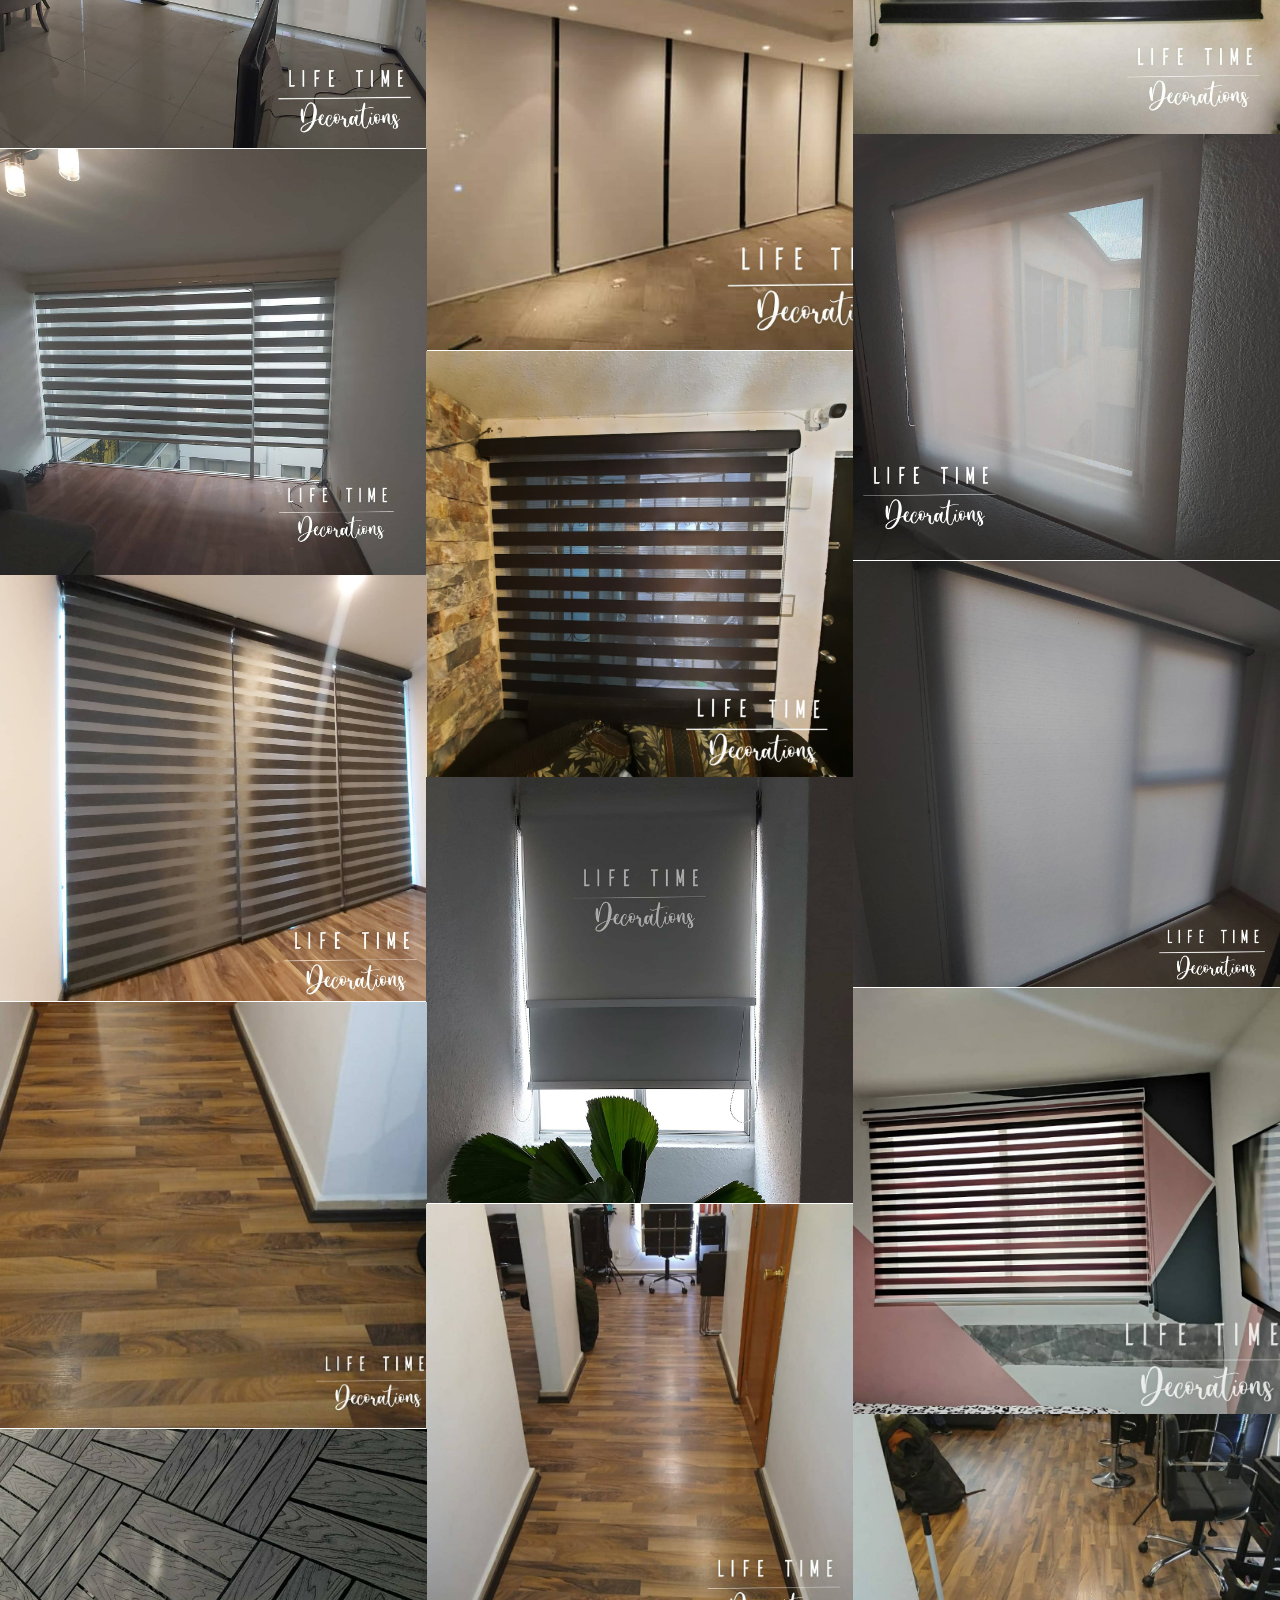
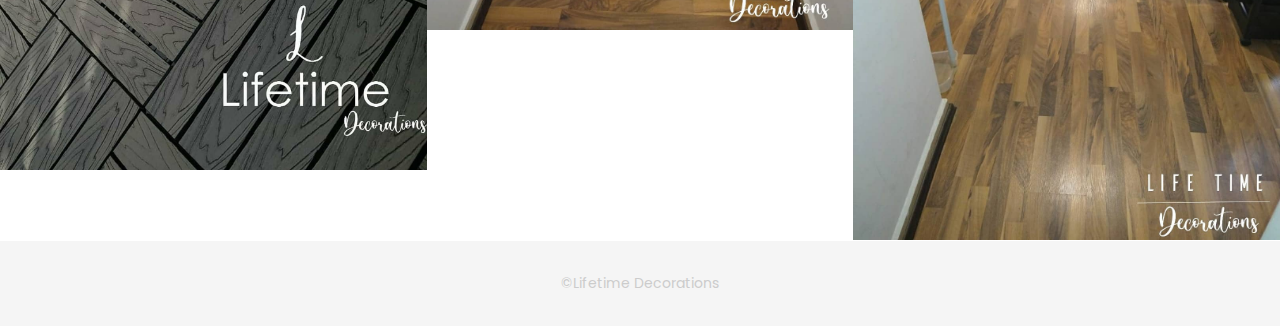
==== commit 322d4d0a: "first commit" ====
--- a/index.html
+++ b/index.html
@@ -48,9 +48,9 @@
                 <a href="index.html"><img src="1x/lifetime.png" width="100" alt="Logo"></a>
             </div>
             <!-- box-nav -->
-            <a class="box-primary-nav-trigger" href="#0">
+            <!-- <a class="box-primary-nav-trigger" href="#0">
                 <span class="box-menu-text">Menu</span><span class="box-menu-icon"></span>
-            </a>
+            </a> -->
             <!-- box-primary-nav-trigger -->
         </header>
         <!-- end box header -->
@@ -89,6 +89,12 @@
                     </span>
                 </h1>
                 <h5>Todo lo que necesites lo encuentras aquí</h5>
+                <h5>Construye con la mejor calidad al mejor precio.</h5>
+                <h5>Uso comercial y residencial</h5>
+                <h5 class="coloryellow">Deck para pisos en exterior</h5>
+
+
+
             </div>
 
             <div class="mouse">
@@ -97,7 +103,350 @@
         </section>
         <!-- end box-intro -->
     </div>
-
+    <!---------------------------------------------------------------------->
+
+
+
+
+    <!-------------------------------------------------------------------->
+
+    <div class="main-container portfolio-inner clearfix">
+        <!-- portfolio div -->
+        <div class="portfolio-div">
+            <div class="portfolio">
+                <!-- portfolio_filter -->
+                <div class="categories-grid wow fadeInLeft">
+
+                    <nav class="categories text-center">
+                        <ul class="portfolio_filter">
+                            <li><a href="" class="active" data-filter="*">All Deks</a></li>
+                            <li><a href="" data-filter=".madera_timber_brown">1</a></li>
+                            <!-- <li><a href="" data-filter=".logo">2</a></li> -->
+                            <li><a href="" data-filter=".graphics">2</a></li>
+                        </ul>
+                    </nav>
+                </div>
+                <!-- portfolio_filter -->
+
+                <!-- portfolio_container -->
+                <div class="no-padding portfolio_container clearfix">
+                    <!-- single work -->
+                    <div class="col-md-2 col-sm-6  fashion logo">
+                        <a class="portfolio_item">
+                            <img src="img/dex/1x/1.png" alt="image" class="img-responsive" />
+                            <div class="portfolio_item_hover">
+                                <div class="portfolio-border clearfix">
+                                    <div class="item_info">
+                                        <span>Madera Deep Camel</span>
+                                        <em>Deck</em>
+                                    </div>
+                                </div>
+                            </div>
+                        </a>
+                    </div>
+                    <!-- end single work -->
+
+                    <!-- single work -->
+                    <div class="col-md-2 col-sm-6 ads graphics">
+                        <a class="portfolio_item">
+                            <img src="img/dex/1x/2.png" alt="image" class="img-responsive" />
+                            <div class="portfolio_item_hover">
+                                <div class="portfolio-border clearfix">
+                                    <div class="item_info">
+                                        <span>Madera Deep Camel veta</span>
+                                        <em>Deck</em>
+                                    </div>
+                                </div>
+                            </div>
+                        </a>
+                    </div>
+                    <!-- end single work -->
+
+                    <!-- single work -->
+                    <div class="col-md-2 col-sm-12 madera_timber_brown">
+                        <a class="portfolio_item">
+                            <img src="img/dex/1x/3.png" alt="image" class="img-responsive" />
+                            <div class="portfolio_item_hover">
+                                <div class="portfolio-border clearfix">
+                                    <div class="item_info">
+                                        <span>Madera Deep Coffe</span>
+                                        <em>Deck</em>
+                                    </div>
+                                </div>
+                            </div>
+                        </a>
+                    </div>
+                    <!-- end single work -->
+
+                    <!-- single work -->
+                    <div class="col-md-2 col-sm-6 fashion ads">
+                        <a class="portfolio_item">
+                            <img src="img/dex/1x/4.png" alt="image" class="img-responsive" />
+                            <div class="portfolio_item_hover">
+                                <div class="portfolio-border clearfix">
+                                    <div class="item_info">
+                                        <span>Madera Deep Coffe veta</span>
+                                        <em>Deck</em>
+                                    </div>
+                                </div>
+                            </div>
+                        </a>
+                    </div>
+                    <!-- end single work -->
+
+                    <!-- single work -->
+                    <div class="col-md-2 col-sm-6 graphics ads">
+                        <a class="portfolio_item">
+                            <img src="img/dex/1x/5.png" alt="image" class="img-responsive" />
+                            <div class="portfolio_item_hover">
+                                <div class="portfolio-border clearfix">
+                                    <div class="item_info">
+                                        <span>Madera Deep Light Grey</span>
+                                        <em>Deck</em>
+                                    </div>
+                                </div>
+                            </div>
+                        </a>
+                    </div>
+                    <!-- end single work -->
+
+
+
+                    <!-- single work -->
+                    <div class="col-md-2 col-sm-6 graphics ads">
+                        <a class="portfolio_item">
+                            <img src="img/dex/1x/6.png" alt="image" class="img-responsive" />
+                            <div class="portfolio_item_hover">
+                                <div class="portfolio-border clearfix">
+                                    <div class="item_info">
+                                        <span>Madera Deep Light Grey veta</span>
+                                        <em>Deck</em>
+                                    </div>
+                                </div>
+                            </div>
+                        </a>
+                    </div>
+                    <!-- end single work -->
+
+                    <!-- single work -->
+                    <div class="col-md-2 col-sm-6 graphics ads">
+                        <a class="portfolio_item">
+                            <img src="img/dex/1x/7.png" alt="image" class="img-responsive" />
+                            <div class="portfolio_item_hover">
+                                <div class="portfolio-border clearfix">
+                                    <div class="item_info">
+                                        <span>Madera Practiko Camel</span>
+                                        <em>Deck</em>
+                                    </div>
+                                </div>
+                            </div>
+                        </a>
+                    </div>
+                    <!-- end single work -->
+
+                    <!-- single work -->
+                    <div class="col-md-2 col-sm-6 graphics ads">
+                        <a class="portfolio_item">
+                            <img src="img/dex/1x/8.png" alt="image" class="img-responsive" />
+                            <div class="portfolio_item_hover">
+                                <div class="portfolio-border clearfix">
+                                    <div class="item_info">
+                                        <span>Madera Practiko Camel veta</span>
+                                        <em>Deck</em>
+                                    </div>
+                                </div>
+                            </div>
+                        </a>
+                    </div>
+
+                    <!-- end single work -->
+                    <!-- single work -->
+                    <div class="col-md-2 col-sm-6 graphics ads">
+                        <a class="portfolio_item">
+                            <img src="img/dex/1x/9.png" alt="image" class="img-responsive" />
+                            <div class="portfolio_item_hover">
+                                <div class="portfolio-border clearfix">
+                                    <div class="item_info">
+                                        <span>Madera Practiko Chesnut</span>
+                                        <em>Deck</em>
+                                    </div>
+                                </div>
+                            </div>
+                        </a>
+                    </div>
+
+                    <!-- end single work -->
+                    <!-- single work -->
+                    <div class="col-md-2 col-sm-6 graphics ads">
+                        <a class="portfolio_item">
+                            <img src="img/dex/1x/10.png" alt="image" class="img-responsive" />
+                            <div class="portfolio_item_hover">
+                                <div class="portfolio-border clearfix">
+                                    <div class="item_info">
+                                        <span>Madera Practiko Chesnut veta</span>
+                                        <em>Deck</em>
+                                    </div>
+                                </div>
+                            </div>
+                        </a>
+                    </div>
+
+                    <!-- end single work -->
+                    <!-- single work -->
+                    <div class="col-md-2 col-sm-6 graphics ads">
+                        <a class="portfolio_item">
+                            <img src="img/dex/1x/11.png" alt="image" class="img-responsive" />
+                            <div class="portfolio_item_hover">
+                                <div class="portfolio-border clearfix">
+                                    <div class="item_info">
+                                        <span>Madera Practiko Stone</span>
+                                        <em>Deck</em>
+                                    </div>
+                                </div>
+                            </div>
+                        </a>
+                    </div>
+
+                    <!-- end single work -->
+                    <!-- single work -->
+                    <div class="col-md-2 col-sm-6 graphics ads">
+                        <a class="portfolio_item">
+                            <img src="img/dex/1x/12.png" alt="image" class="img-responsive" />
+                            <div class="portfolio_item_hover">
+                                <div class="portfolio-border clearfix">
+                                    <div class="item_info">
+                                        <span>Madera Practiko Stone veta</span>
+                                        <em>Deck</em>
+                                    </div>
+                                </div>
+                            </div>
+                        </a>
+                    </div>
+
+                    <!-- end single work -->
+                    <!-- single work -->
+                    <div class="col-md-2 col-sm-6 graphics ads">
+                        <a class="portfolio_item">
+                            <img src="img/dex/1x/13.png" alt="image" class="img-responsive" />
+                            <div class="portfolio_item_hover">
+                                <div class="portfolio-border clearfix">
+                                    <div class="item_info">
+                                        <span>Madera Timber Brown</span>
+                                        <em>Deck</em>
+                                    </div>
+                                </div>
+                            </div>
+                        </a>
+                    </div>
+
+                    <!-- end single work -->
+                    <!-- single work -->
+                    <div class="col-md-2 col-sm-6 graphics ads">
+                        <a class="portfolio_item">
+                            <img src="img/dex/1x/14.png" alt="image" class="img-responsive" />
+                            <div class="portfolio_item_hover">
+                                <div class="portfolio-border clearfix">
+                                    <div class="item_info">
+                                        <span>Madera Timber Brown veta0</span>
+                                        <em>Deck</em>
+                                    </div>
+                                </div>
+                            </div>
+                        </a>
+                    </div>
+
+                    <!-- end single work -->
+                    <!-- single work -->
+                    <div class="col-md-2 col-sm-6 graphics ads">
+                        <a class="portfolio_item">
+                            <img src="img/dex/1x/15.png" alt="image" class="img-responsive" />
+                            <div class="portfolio_item_hover">
+                                <div class="portfolio-border clearfix">
+                                    <div class="item_info">
+                                        <span>Madera Timber Camel</span>
+                                        <em>Deck</em>
+                                    </div>
+                                </div>
+                            </div>
+                        </a>
+                    </div>
+
+                    <!-- end single work -->
+                    <!-- single work -->
+                    <div class="col-md-2 col-sm-6 graphics ads">
+                        <a class="portfolio_item">
+                            <img src="img/dex/1x/16.png" alt="image" class="img-responsive" />
+                            <div class="portfolio_item_hover">
+                                <div class="portfolio-border clearfix">
+                                    <div class="item_info">
+                                        <span>Madera Timber Camel veta</span>
+                                        <em>Deck</em>
+                                    </div>
+                                </div>
+                            </div>
+                        </a>
+                    </div>
+
+                    <!-- end single work -->
+                    <!-- single work -->
+                    <div class="col-md-2 col-sm-6 graphics ads">
+                        <a class="portfolio_item">
+                            <img src="img/dex/1x/17.png" alt="image" class="img-responsive" />
+                            <div class="portfolio_item_hover">
+                                <div class="portfolio-border clearfix">
+                                    <div class="item_info">
+                                        <span>Madera Timber Teak</span>
+                                        <em>Deck</em>
+                                    </div>
+                                </div>
+                            </div>
+                        </a>
+                    </div>
+
+
+                    <!-- end single work -->
+                    <!-- single work -->
+                    <div class="col-md-2 col-sm-6 graphics ads">
+                        <a class="portfolio_item">
+                            <img src="img/dex/1x/18.png" alt="image" class="img-responsive" />
+                            <div class="portfolio_item_hover">
+                                <div class="portfolio-border clearfix">
+                                    <div class="item_info">
+                                        <span>Madera Timber Teak veta</span>
+                                        <em>Deck</em>
+                                    </div>
+                                </div>
+                            </div>
+                        </a>
+                    </div>
+
+                    <!-- end single work -->
+
+                </div>
+                <!-- end portfolio_container -->
+            </div>
+            <!-- portfolio -->
+        </div>
+        <!-- end portfolio div -->
+
+        <link rel="stylesheet" href="https://maxcdn.bootstrapcdn.com/font-awesome/4.5.0/css/font-awesome.min.css">
+        <a href="https://api.whatsapp.com/send?phone=52%2055%202942%209400&text=Hola%21%20Quisiera%20m%C3%A1s%20informaci%C3%B3n?." class="float" target="_blank">
+            <i class="fa fa-whatsapp my-float"></i>
+        </a>
+
+
+
+    </div>
+
+    <!------------------>
+    <!-- top bar -->
+    <div class="top-bar">
+        <h1>Galeria</h1>
+        <!-- <p><a>Home</a> / Portfolio</p> -->
+    </div>
+    <!-- end top bar -->
+
+    <!-- main container -->
     <div class="main-container portfolio-inner clearfix">
         <!-- portfolio div -->
         <div class="portfolio-div">
@@ -107,11 +456,9 @@
                     <nav class="categories text-center">
                         <ul class="portfolio_filter">
                             <li><a href="" class="active" data-filter="*">All</a></li>
-                            <li><a href="" data-filter=".photography">1</a></li>
-                            <li><a href="" data-filter=".logo">2</a></li>
-                            <li><a href="" data-filter=".graphics">2</a></li>
-                            <li><a href="" data-filter=".ads">3</a></li>
-                            <li><a href="" data-filter=".fashion">4</a></li>
+                            <li><a href="" data-filter=".Muro">Muro</a></li>
+                            <li><a href="" data-filter=".Piso">Piso</a></li>
+
                         </ul>
                     </nav>
                 </div>
@@ -120,142 +467,855 @@
                 <!-- portfolio_container -->
                 <div class="no-padding portfolio_container clearfix">
                     <!-- single work -->
-                    <div class="col-md-4 col-sm-6  fashion logo">
-                        <a href="single-project.html" class="portfolio_item">
+                    <div class="col-md-4 col-sm-6  fashion Muro">
+                        <a class="portfolio_item">
                             <img src="img/dec-img/1.jpeg" alt="image" class="img-responsive" />
                             <div class="portfolio_item_hover">
                                 <div class="portfolio-border clearfix">
                                     <div class="item_info">
-                                        <span>Mockups in seconds</span>
-                                        <em>Fashion / Logo</em>
-                                    </div>
-                                </div>
-                            </div>
-                        </a>
-                    </div>
-                    <!-- end single work -->
-
-                    <!-- single work -->
-                    <div class="col-md-4 col-sm-6 ads graphics">
-                        <a href="single-project.html" class="portfolio_item">
+                                        <span>Muro</span>
+                                        <em></em>
+                                    </div>
+                                </div>
+                            </div>
+                        </a>
+                    </div>
+                    <!-- end single work -->
+                    <!-- single work -->
+                    <div class="col-md-4 col-sm-6  fashion Muro">
+                        <a class="portfolio_item">
                             <img src="img/dec-img/2.jpeg" alt="image" class="img-responsive" />
                             <div class="portfolio_item_hover">
                                 <div class="portfolio-border clearfix">
                                     <div class="item_info">
-                                        <span>Floating mockups</span>
-                                        <em>Ads / Graphics</em>
-                                    </div>
-                                </div>
-                            </div>
-                        </a>
-                    </div>
-                    <!-- end single work -->
-
-                    <!-- single work -->
-                    <div class="col-md-4 col-sm-12 photography">
-                        <a href="single-project.html" class="portfolio_item">
+                                        <span>Muro</span>
+                                        <em></em>
+                                    </div>
+                                </div>
+                            </div>
+                        </a>
+                    </div>
+                    <!-- end single work -->
+                    <!-- single work -->
+                    <div class="col-md-4 col-sm-6  fashion Muro">
+                        <a class="portfolio_item">
                             <img src="img/dec-img/3.jpeg" alt="image" class="img-responsive" />
                             <div class="portfolio_item_hover">
                                 <div class="portfolio-border clearfix">
                                     <div class="item_info">
-                                        <span>Photorealistic smartwatch</span>
-                                        <em>Photography</em>
-                                    </div>
-                                </div>
-                            </div>
-                        </a>
-                    </div>
-                    <!-- end single work -->
-
-                    <!-- single work -->
-                    <div class="col-md-4 col-sm-6 fashion ads">
-                        <a href="single-project.html" class="portfolio_item">
+                                        <span>Muro</span>
+                                        <em></em>
+                                    </div>
+                                </div>
+                            </div>
+                        </a>
+                    </div>
+                    <!-- end single work -->
+                    <!-- single work -->
+                    <div class="col-md-4 col-sm-6  fashion Muro">
+                        <a class="portfolio_item">
                             <img src="img/dec-img/4.jpeg" alt="image" class="img-responsive" />
                             <div class="portfolio_item_hover">
                                 <div class="portfolio-border clearfix">
                                     <div class="item_info">
-                                        <span>Held by hands</span>
-                                        <em>Fashion / Ads</em>
-                                    </div>
-                                </div>
-                            </div>
-                        </a>
-                    </div>
-                    <!-- end single work -->
-
-                    <!-- single work -->
-                    <div class="col-md-4 col-sm-6 graphics ads">
-                        <a href="single-project.html" class="portfolio_item">
+                                        <span>Muro</span>
+                                        <em></em>
+                                    </div>
+                                </div>
+                            </div>
+                        </a>
+                    </div>
+                    <!-- end single work -->
+                    <!-- single work -->
+                    <div class="col-md-4 col-sm-6  fashion Muro">
+                        <a class="portfolio_item">
                             <img src="img/dec-img/5.jpeg" alt="image" class="img-responsive" />
                             <div class="portfolio_item_hover">
                                 <div class="portfolio-border clearfix">
                                     <div class="item_info">
-                                        <span>Mobile devices</span>
-                                        <em>Graphics / Ads</em>
-                                    </div>
-                                </div>
-                            </div>
-                        </a>
-                    </div>
-                    <!-- end single work -->
-
-                    <!-- single work -->
-                    <div class="col-md-4 col-sm-12 photography">
-                        <a href="single-project.html" class="portfolio_item">
+                                        <span>Muro</span>
+                                        <em></em>
+                                    </div>
+                                </div>
+                            </div>
+                        </a>
+                    </div>
+                    <!-- end single work -->
+                    <!-- single work -->
+                    <div class="col-md-4 col-sm-6  fashion Muro">
+                        <a class="portfolio_item">
                             <img src="img/dec-img/6.jpeg" alt="image" class="img-responsive" />
                             <div class="portfolio_item_hover">
                                 <div class="portfolio-border clearfix">
                                     <div class="item_info">
-                                        <span>Photorealistic smartwatch</span>
-                                        <em>Photography</em>
-                                    </div>
-                                </div>
-                            </div>
-                        </a>
-                    </div>
-                    <!-- end single work -->
-
-                    <!-- single work -->
-                    <div class="col-md-4 col-sm-6 graphics ads">
-                        <a href="single-project.html" class="portfolio_item">
+                                        <span>Muro</span>
+                                        <em></em>
+                                    </div>
+                                </div>
+                            </div>
+                        </a>
+                    </div>
+                    <!-- end single work -->
+                    <!-- single work -->
+                    <div class="col-md-4 col-sm-6  fashion Muro">
+                        <a class="portfolio_item">
                             <img src="img/dec-img/7.jpeg" alt="image" class="img-responsive" />
                             <div class="portfolio_item_hover">
                                 <div class="portfolio-border clearfix">
                                     <div class="item_info">
-                                        <span>Mobile devices</span>
-                                        <em>Graphics / Ads</em>
-                                    </div>
-                                </div>
-                            </div>
-                        </a>
-                    </div>
-                    <!-- end single work -->
-
-                    <!-- single work -->
-                    <div class="col-md-4 col-sm-6 graphics ads">
-                        <a href="single-project.html" class="portfolio_item">
+                                        <span>Muro</span>
+                                        <em></em>
+                                    </div>
+                                </div>
+                            </div>
+                        </a>
+                    </div>
+                    <!-- end single work -->
+                    <!-- single work -->
+                    <div class="col-md-4 col-sm-6  fashion Muro">
+                        <a class="portfolio_item">
+                            <img src="img/dec-img/7.jpeg" alt="image" class="img-responsive" />
+                            <div class="portfolio_item_hover">
+                                <div class="portfolio-border clearfix">
+                                    <div class="item_info">
+                                        <span>Muro</span>
+                                        <em></em>
+                                    </div>
+                                </div>
+                            </div>
+                        </a>
+                    </div>
+                    <!-- single work -->
+                    <div class="col-md-4 col-sm-6  fashion Muro">
+                        <a class="portfolio_item">
                             <img src="img/dec-img/8.jpeg" alt="image" class="img-responsive" />
                             <div class="portfolio_item_hover">
                                 <div class="portfolio-border clearfix">
                                     <div class="item_info">
-                                        <span>Mobile devices</span>
-                                        <em>Graphics / Ads</em>
-                                    </div>
-                                </div>
-                            </div>
-                        </a>
-                    </div>
-                    <!-- end single work -->
-
-                    <!-- single work -->
-                    <div class="col-md-4 col-sm-6 graphics ads">
-                        <a href="single-project.html" class="portfolio_item">
+                                        <span>Muro</span>
+                                        <em></em>
+                                    </div>
+                                </div>
+                            </div>
+                        </a>
+                    </div>
+                    <!-- end single work -->
+                    <!-- end single work -->
+                    <!-- single work -->
+                    <div class="col-md-4 col-sm-6  fashion Muro">
+                        <a class="portfolio_item">
                             <img src="img/dec-img/9.jpeg" alt="image" class="img-responsive" />
                             <div class="portfolio_item_hover">
                                 <div class="portfolio-border clearfix">
                                     <div class="item_info">
-                                        <span>Mobile devices</span>
-                                        <em>Graphics / Ads</em>
+                                        <span>Muro</span>
+                                        <em></em>
+                                    </div>
+                                </div>
+                            </div>
+                        </a>
+                    </div>
+                    <!-- single work -->
+                    <div class="col-md-4 col-sm-6  fashion Muro">
+                        <a class="portfolio_item">
+                            <img src="img/dec-img/10.jpeg" alt="image" class="img-responsive" />
+                            <div class="portfolio_item_hover">
+                                <div class="portfolio-border clearfix">
+                                    <div class="item_info">
+                                        <span>Muro</span>
+                                        <em></em>
+                                    </div>
+                                </div>
+                            </div>
+                        </a>
+                    </div>
+                    <!-- end single work -->
+                    <!-- single work -->
+                    <div class="col-md-4 col-sm-6  fashion Muro">
+                        <a class="portfolio_item">
+                            <img src="img/dec-img/11.jpeg" alt="image" class="img-responsive" />
+                            <div class="portfolio_item_hover">
+                                <div class="portfolio-border clearfix">
+                                    <div class="item_info">
+                                        <span>Muro</span>
+                                        <em></em>
+                                    </div>
+                                </div>
+                            </div>
+                        </a>
+                    </div>
+                    <!-- end single work -->
+                    <!-- single work -->
+                    <div class="col-md-4 col-sm-6  fashion Muro">
+                        <a class="portfolio_item">
+                            <img src="img/dec-img/12.jpeg" alt="image" class="img-responsive" />
+                            <div class="portfolio_item_hover">
+                                <div class="portfolio-border clearfix">
+                                    <div class="item_info">
+                                        <span>Muro</span>
+                                        <em></em>
+                                    </div>
+                                </div>
+                            </div>
+                        </a>
+                    </div>
+                    <!-- end single work -->
+                    <!-- single work -->
+                    <div class="col-md-4 col-sm-6  fashion Muro">
+                        <a class="portfolio_item">
+                            <img src="img/dec-img/13.jpeg" alt="image" class="img-responsive" />
+                            <div class="portfolio_item_hover">
+                                <div class="portfolio-border clearfix">
+                                    <div class="item_info">
+                                        <span>Muro</span>
+                                        <em></em>
+                                    </div>
+                                </div>
+                            </div>
+                        </a>
+                    </div>
+                    <!-- end single work -->
+                    <!-- single work -->
+                    <div class="col-md-4 col-sm-6  fashion Muro">
+                        <a class="portfolio_item">
+                            <img src="img/dec-img/14.jpeg" alt="image" class="img-responsive" />
+                            <div class="portfolio_item_hover">
+                                <div class="portfolio-border clearfix">
+                                    <div class="item_info">
+                                        <span>Muro</span>
+                                        <em></em>
+                                    </div>
+                                </div>
+                            </div>
+                        </a>
+                    </div>
+                    <!-- end single work -->
+                    <!-- single work -->
+                    <div class="col-md-4 col-sm-6  fashion Muro">
+                        <a class="portfolio_item">
+                            <img src="img/dec-img/15.jpeg" alt="image" class="img-responsive" />
+                            <div class="portfolio_item_hover">
+                                <div class="portfolio-border clearfix">
+                                    <div class="item_info">
+                                        <span>Muro</span>
+                                        <em></em>
+                                    </div>
+                                </div>
+                            </div>
+                        </a>
+                    </div>
+                    <!-- end single work -->
+                    <!-- single work -->
+                    <div class="col-md-4 col-sm-6  fashion Muro">
+                        <a class="portfolio_item">
+                            <img src="img/dec-img/16.jpeg" alt="image" class="img-responsive" />
+                            <div class="portfolio_item_hover">
+                                <div class="portfolio-border clearfix">
+                                    <div class="item_info">
+                                        <span>Muro</span>
+                                        <em></em>
+                                    </div>
+                                </div>
+                            </div>
+                        </a>
+                    </div>
+                    <!-- end single work -->
+                    <!-- single work -->
+                    <div class="col-md-4 col-sm-6  fashion Muro">
+                        <a class="portfolio_item">
+                            <img src="img/dec-img/17.jpeg" alt="image" class="img-responsive" />
+                            <div class="portfolio_item_hover">
+                                <div class="portfolio-border clearfix">
+                                    <div class="item_info">
+                                        <span>Muro</span>
+                                        <em></em>
+                                    </div>
+                                </div>
+                            </div>
+                        </a>
+                    </div>
+                    <!-- end single work -->
+                    <!-- single work -->
+                    <div class="col-md-4 col-sm-6  fashion Muro">
+                        <a class="portfolio_item">
+                            <img src="img/dec-img/18.jpeg" alt="image" class="img-responsive" />
+                            <div class="portfolio_item_hover">
+                                <div class="portfolio-border clearfix">
+                                    <div class="item_info">
+                                        <span>Muro</span>
+                                        <em></em>
+                                    </div>
+                                </div>
+                            </div>
+                        </a>
+                    </div>
+                    <!-- end single work -->
+                    <!-- single work -->
+                    <div class="col-md-4 col-sm-6  fashion Muro">
+                        <a class="portfolio_item">
+                            <img src="img/dec-img/19.jpeg" alt="image" class="img-responsive" />
+                            <div class="portfolio_item_hover">
+                                <div class="portfolio-border clearfix">
+                                    <div class="item_info">
+                                        <span>Muro</span>
+                                        <em></em>
+                                    </div>
+                                </div>
+                            </div>
+                        </a>
+                    </div>
+                    <!-- end single work -->
+                    <!-- single work -->
+                    <div class="col-md-4 col-sm-6  fashion Muro">
+                        <a class="portfolio_item">
+                            <img src="img/dec-img/20.jpeg" alt="image" class="img-responsive" />
+                            <div class="portfolio_item_hover">
+                                <div class="portfolio-border clearfix">
+                                    <div class="item_info">
+                                        <span>Muro</span>
+                                        <em></em>
+                                    </div>
+                                </div>
+                            </div>
+                        </a>
+                    </div>
+                    <!-- end single work -->
+                    <!-- single work -->
+                    <div class="col-md-4 col-sm-6  fashion Muro">
+                        <a class="portfolio_item">
+                            <img src="img/dec-img/21.jpeg" alt="image" class="img-responsive" />
+                            <div class="portfolio_item_hover">
+                                <div class="portfolio-border clearfix">
+                                    <div class="item_info">
+                                        <span>Muro</span>
+                                        <em></em>
+                                    </div>
+                                </div>
+                            </div>
+                        </a>
+                    </div>
+                    <!-- end single work -->
+                    <!-- single work -->
+                    <div class="col-md-4 col-sm-6  fashion Muro">
+                        <a class="portfolio_item">
+                            <img src="img/dec-img/22.jpeg" alt="image" class="img-responsive" />
+                            <div class="portfolio_item_hover">
+                                <div class="portfolio-border clearfix">
+                                    <div class="item_info">
+                                        <span>Muro</span>
+                                        <em></em>
+                                    </div>
+                                </div>
+                            </div>
+                        </a>
+                    </div>
+                    <!-- end single work -->
+                    <!-- single work -->
+                    <div class="col-md-4 col-sm-6  fashion Muro">
+                        <a class="portfolio_item">
+                            <img src="img/dec-img/23.jpeg" alt="image" class="img-responsive" />
+                            <div class="portfolio_item_hover">
+                                <div class="portfolio-border clearfix">
+                                    <div class="item_info">
+                                        <span>Muro</span>
+                                        <em></em>
+                                    </div>
+                                </div>
+                            </div>
+                        </a>
+                    </div>
+                    <!-- end single work -->
+                    <!-- single work -->
+                    <div class="col-md-4 col-sm-6  fashion Muro">
+                        <a class="portfolio_item">
+                            <img src="img/dec-img/24.jpeg" alt="image" class="img-responsive" />
+                            <div class="portfolio_item_hover">
+                                <div class="portfolio-border clearfix">
+                                    <div class="item_info">
+                                        <span>Muro</span>
+                                        <em></em>
+                                    </div>
+                                </div>
+                            </div>
+                        </a>
+                    </div>
+                    <!-- end single work -->
+                    <!-- single work -->
+                    <div class="col-md-4 col-sm-6  fashion Muro">
+                        <a class="portfolio_item">
+                            <img src="img/dec-img/25.jpeg" alt="image" class="img-responsive" />
+                            <div class="portfolio_item_hover">
+                                <div class="portfolio-border clearfix">
+                                    <div class="item_info">
+                                        <span>Muro</span>
+                                        <em></em>
+                                    </div>
+                                </div>
+                            </div>
+                        </a>
+                    </div>
+                    <!-- end single work -->
+                    <!-- single work -->
+                    <div class="col-md-4 col-sm-6  fashion Muro">
+                        <a class="portfolio_item">
+                            <img src="img/dec-img/26.jpeg" alt="image" class="img-responsive" />
+                            <div class="portfolio_item_hover">
+                                <div class="portfolio-border clearfix">
+                                    <div class="item_info">
+                                        <span>Muro</span>
+                                        <em></em>
+                                    </div>
+                                </div>
+                            </div>
+                        </a>
+                    </div>
+                    <!-- end single work -->
+                    <!-- single work -->
+                    <div class="col-md-4 col-sm-6  fashion Muro">
+                        <a class="portfolio_item">
+                            <img src="img/dec-img/27.jpeg" alt="image" class="img-responsive" />
+                            <div class="portfolio_item_hover">
+                                <div class="portfolio-border clearfix">
+                                    <div class="item_info">
+                                        <span>Muro</span>
+                                        <em></em>
+                                    </div>
+                                </div>
+                            </div>
+                        </a>
+                    </div>
+                    <!-- end single work -->
+                    <!-- single work -->
+                    <div class="col-md-4 col-sm-6  fashion Muro">
+                        <a class="portfolio_item">
+                            <img src="img/dec-img/28.jpeg" alt="image" class="img-responsive" />
+                            <div class="portfolio_item_hover">
+                                <div class="portfolio-border clearfix">
+                                    <div class="item_info">
+                                        <span>Muro</span>
+                                        <em></em>
+                                    </div>
+                                </div>
+                            </div>
+                        </a>
+                    </div>
+                    <!-- end single work -->
+                    <!-- single work -->
+                    <div class="col-md-4 col-sm-6  fashion Muro">
+                        <a class="portfolio_item">
+                            <img src="img/dec-img/29.jpeg" alt="image" class="img-responsive" />
+                            <div class="portfolio_item_hover">
+                                <div class="portfolio-border clearfix">
+                                    <div class="item_info">
+                                        <span>Muro</span>
+                                        <em></em>
+                                    </div>
+                                </div>
+                            </div>
+                        </a>
+                    </div>
+                    <!-- end single work -->
+                    <!-- single work -->
+                    <div class="col-md-4 col-sm-6  fashion Muro">
+                        <a class="portfolio_item">
+                            <img src="img/dec-img/30.jpeg" alt="image" class="img-responsive" />
+                            <div class="portfolio_item_hover">
+                                <div class="portfolio-border clearfix">
+                                    <div class="item_info">
+                                        <span>Muro</span>
+                                        <em></em>
+                                    </div>
+                                </div>
+                            </div>
+                        </a>
+                    </div>
+                    <!-- end single work -->
+                    <!-- single work -->
+                    <div class="col-md-4 col-sm-6  fashion Muro">
+                        <a class="portfolio_item">
+                            <img src="img/dec-img/31.jpeg" alt="image" class="img-responsive" />
+                            <div class="portfolio_item_hover">
+                                <div class="portfolio-border clearfix">
+                                    <div class="item_info">
+                                        <span>Muro</span>
+                                        <em></em>
+                                    </div>
+                                </div>
+                            </div>
+                        </a>
+                    </div>
+                    <!-- end single work -->
+                    <!-- single work -->
+                    <div class="col-md-4 col-sm-6  fashion Muro">
+                        <a class="portfolio_item">
+                            <img src="img/dec-img/32.jpeg" alt="image" class="img-responsive" />
+                            <div class="portfolio_item_hover">
+                                <div class="portfolio-border clearfix">
+                                    <div class="item_info">
+                                        <span>Muro</span>
+                                        <em></em>
+                                    </div>
+                                </div>
+                            </div>
+                        </a>
+                    </div>
+                    <!-- end single work -->
+                    <!-- single work -->
+                    <div class="col-md-4 col-sm-6  fashion Muro">
+                        <a class="portfolio_item">
+                            <img src="img/dec-img/33.jpeg" alt="image" class="img-responsive" />
+                            <div class="portfolio_item_hover">
+                                <div class="portfolio-border clearfix">
+                                    <div class="item_info">
+                                        <span>Muro</span>
+                                        <em></em>
+                                    </div>
+                                </div>
+                            </div>
+                        </a>
+                    </div>
+                    <!-- end single work -->
+                    <!-- single work -->
+                    <div class="col-md-4 col-sm-6  fashion Muro">
+                        <a class="portfolio_item">
+                            <img src="img/dec-img/34.jpeg" alt="image" class="img-responsive" />
+                            <div class="portfolio_item_hover">
+                                <div class="portfolio-border clearfix">
+                                    <div class="item_info">
+                                        <span>Muro</span>
+                                        <em></em>
+                                    </div>
+                                </div>
+                            </div>
+                        </a>
+                    </div>
+                    <!-- end single work -->
+                    <!-- single work -->
+                    <div class="col-md-4 col-sm-6  fashion Muro">
+                        <a class="portfolio_item">
+                            <img src="img/dec-img/35.jpeg" alt="image" class="img-responsive" />
+                            <div class="portfolio_item_hover">
+                                <div class="portfolio-border clearfix">
+                                    <div class="item_info">
+                                        <span>Muro</span>
+                                        <em></em>
+                                    </div>
+                                </div>
+                            </div>
+                        </a>
+                    </div>
+                    <!-- end single work -->
+                    <!-- single work -->
+                    <div class="col-md-4 col-sm-6  fashion Muro">
+                        <a class="portfolio_item">
+                            <img src="img/dec-img/36.jpeg" alt="image" class="img-responsive" />
+                            <div class="portfolio_item_hover">
+                                <div class="portfolio-border clearfix">
+                                    <div class="item_info">
+                                        <span>Muro</span>
+                                        <em></em>
+                                    </div>
+                                </div>
+                            </div>
+                        </a>
+                    </div>
+                    <!-- end single work -->
+                    <!-- single work -->
+                    <div class="col-md-4 col-sm-6  fashion Muro">
+                        <a class="portfolio_item">
+                            <img src="img/dec-img/37.jpeg" alt="image" class="img-responsive" />
+                            <div class="portfolio_item_hover">
+                                <div class="portfolio-border clearfix">
+                                    <div class="item_info">
+                                        <span>Muro</span>
+                                        <em></em>
+                                    </div>
+                                </div>
+                            </div>
+                        </a>
+                    </div>
+                    <!-- end single work -->
+                    <!-- single work -->
+                    <div class="col-md-4 col-sm-6  fashion Muro">
+                        <a class="portfolio_item">
+                            <img src="img/dec-img/38.jpeg" alt="image" class="img-responsive" />
+                            <div class="portfolio_item_hover">
+                                <div class="portfolio-border clearfix">
+                                    <div class="item_info">
+                                        <span>Muro</span>
+                                        <em></em>
+                                    </div>
+                                </div>
+                            </div>
+                        </a>
+                    </div>
+                    <!-- end single work -->
+                    <!-- single work -->
+                    <div class="col-md-4 col-sm-6  fashion Muro">
+                        <a class="portfolio_item">
+                            <img src="img/dec-img/39.jpeg" alt="image" class="img-responsive" />
+                            <div class="portfolio_item_hover">
+                                <div class="portfolio-border clearfix">
+                                    <div class="item_info">
+                                        <span>Muro</span>
+                                        <em></em>
+                                    </div>
+                                </div>
+                            </div>
+                        </a>
+                    </div>
+                    <!-- end single work -->
+                    <!-- single work -->
+                    <div class="col-md-4 col-sm-6  fashion Muro">
+                        <a class="portfolio_item">
+                            <img src="img/dec-img/40.jpeg" alt="image" class="img-responsive" />
+                            <div class="portfolio_item_hover">
+                                <div class="portfolio-border clearfix">
+                                    <div class="item_info">
+                                        <span>Muro</span>
+                                        <em></em>
+                                    </div>
+                                </div>
+                            </div>
+                        </a>
+                    </div>
+                    <!-- end single work -->
+                    <!-- single work -->
+                    <div class="col-md-4 col-sm-6  fashion Muro">
+                        <a class="portfolio_item">
+                            <img src="img/dec-img/41.jpeg" alt="image" class="img-responsive" />
+                            <div class="portfolio_item_hover">
+                                <div class="portfolio-border clearfix">
+                                    <div class="item_info">
+                                        <span>Muro</span>
+                                        <em></em>
+                                    </div>
+                                </div>
+                            </div>
+                        </a>
+                    </div>
+                    <!-- end single work -->
+                    <!-- single work -->
+                    <div class="col-md-4 col-sm-6  fashion Muro">
+                        <a class="portfolio_item">
+                            <img src="img/dec-img/42.jpeg" alt="image" class="img-responsive" />
+                            <div class="portfolio_item_hover">
+                                <div class="portfolio-border clearfix">
+                                    <div class="item_info">
+                                        <span>Muro</span>
+                                        <em></em>
+                                    </div>
+                                </div>
+                            </div>
+                        </a>
+                    </div>
+                    <!-- end single work -->
+                    <!-- single work -->
+                    <div class="col-md-4 col-sm-6  fashion Muro">
+                        <a class="portfolio_item">
+                            <img src="img/dec-img/43.jpeg" alt="image" class="img-responsive" />
+                            <div class="portfolio_item_hover">
+                                <div class="portfolio-border clearfix">
+                                    <div class="item_info">
+                                        <span>Muro</span>
+                                        <em></em>
+                                    </div>
+                                </div>
+                            </div>
+                        </a>
+                    </div>
+                    <!-- end single work -->
+                    <!-- single work -->
+                    <div class="col-md-4 col-sm-6  fashion Muro">
+                        <a class="portfolio_item">
+                            <img src="img/dec-img/44.jpeg" alt="image" class="img-responsive" />
+                            <div class="portfolio_item_hover">
+                                <div class="portfolio-border clearfix">
+                                    <div class="item_info">
+                                        <span>Muro</span>
+                                        <em></em>
+                                    </div>
+                                </div>
+                            </div>
+                        </a>
+                    </div>
+                    <!-- end single work -->
+                    <!-- single work -->
+                    <div class="col-md-4 col-sm-6  fashion Muro">
+                        <a class="portfolio_item">
+                            <img src="img/dec-img/45.jpeg" alt="image" class="img-responsive" />
+                            <div class="portfolio_item_hover">
+                                <div class="portfolio-border clearfix">
+                                    <div class="item_info">
+                                        <span>Muro</span>
+                                        <em></em>
+                                    </div>
+                                </div>
+                            </div>
+                        </a>
+                    </div>
+                    <!-- end single work -->
+                    <!-- single work -->
+                    <div class="col-md-4 col-sm-6  fashion Muro">
+                        <a class="portfolio_item">
+                            <img src="img/dec-img/46.jpeg" alt="image" class="img-responsive" />
+                            <div class="portfolio_item_hover">
+                                <div class="portfolio-border clearfix">
+                                    <div class="item_info">
+                                        <span>Muro</span>
+                                        <em></em>
+                                    </div>
+                                </div>
+                            </div>
+                        </a>
+                    </div>
+                    <!-- end single work -->
+                    <!-- single work -->
+                    <div class="col-md-4 col-sm-6  fashion Muro">
+                        <a class="portfolio_item">
+                            <img src="img/dec-img/47.jpeg" alt="image" class="img-responsive" />
+                            <div class="portfolio_item_hover">
+                                <div class="portfolio-border clearfix">
+                                    <div class="item_info">
+                                        <span>Muro</span>
+                                        <em></em>
+                                    </div>
+                                </div>
+                            </div>
+                        </a>
+                    </div>
+                    <!-- end single work -->
+                    <!-- single work -->
+                    <div class="col-md-4 col-sm-6  fashion Muro">
+                        <a class="portfolio_item">
+                            <img src="img/dec-img/48.jpeg" alt="image" class="img-responsive" />
+                            <div class="portfolio_item_hover">
+                                <div class="portfolio-border clearfix">
+                                    <div class="item_info">
+                                        <span>Muro</span>
+                                        <em></em>
+                                    </div>
+                                </div>
+                            </div>
+                        </a>
+                    </div>
+                    <!-- end single work -->
+                    <!-- single work -->
+                    <div class="col-md-4 col-sm-6  fashion Muro">
+                        <a class="portfolio_item">
+                            <img src="img/dec-img/49.jpeg" alt="image" class="img-responsive" />
+                            <div class="portfolio_item_hover">
+                                <div class="portfolio-border clearfix">
+                                    <div class="item_info">
+                                        <span>Muro</span>
+                                        <em></em>
+                                    </div>
+                                </div>
+                            </div>
+                        </a>
+                    </div>
+                    <!-- end single work -->
+                    <!-- single work -->
+                    <div class="col-md-4 col-sm-6  fashion Muro">
+                        <a class="portfolio_item">
+                            <img src="img/dec-img/50.jpeg" alt="image" class="img-responsive" />
+                            <div class="portfolio_item_hover">
+                                <div class="portfolio-border clearfix">
+                                    <div class="item_info">
+                                        <span>Muro</span>
+                                        <em></em>
+                                    </div>
+                                </div>
+                            </div>
+                        </a>
+                    </div>
+                    <!-- end single work -->
+                    <!-- single work -->
+                    <div class="col-md-4 col-sm-6  fashion Muro">
+                        <a class="portfolio_item">
+                            <img src="img/dec-img/51.jpeg" alt="image" class="img-responsive" />
+                            <div class="portfolio_item_hover">
+                                <div class="portfolio-border clearfix">
+                                    <div class="item_info">
+                                        <span>Muro</span>
+                                        <em></em>
+                                    </div>
+                                </div>
+                            </div>
+                        </a>
+                    </div>
+                    <!-- end single work -->
+                    <!-- single work -->
+                    <div class="col-md-4 col-sm-6  fashion Muro">
+                        <a class="portfolio_item">
+                            <img src="img/dec-img/52.jpeg" alt="image" class="img-responsive" />
+                            <div class="portfolio_item_hover">
+                                <div class="portfolio-border clearfix">
+                                    <div class="item_info">
+                                        <span>Muro</span>
+                                        <em></em>
+                                    </div>
+                                </div>
+                            </div>
+                        </a>
+                    </div>
+                    <!-- end single work -->
+                    <!-- end single work -->
+
+                    <!-- single work -->
+                    <div class="col-md-4 col-sm-6 ads Piso">
+                        <a class="portfolio_item">
+                            <img src="img/dec-img/54.jpeg" alt="image" class="img-responsive" />
+                            <div class="portfolio_item_hover">
+                                <div class="portfolio-border clearfix">
+                                    <div class="item_info">
+                                        <span>Piso</span>
+                                        <em></em>
+                                    </div>
+                                </div>
+                            </div>
+                        </a>
+                    </div>
+                    <!-- end single work -->
+                    <!-- single work -->
+                    <div class="col-md-4 col-sm-6 ads Piso">
+                        <a class="portfolio_item">
+                            <img src="img/dec-img/53.jpeg" alt="image" class="img-responsive" />
+                            <div class="portfolio_item_hover">
+                                <div class="portfolio-border clearfix">
+                                    <div class="item_info">
+                                        <span>Piso</span>
+                                        <em></em>
+                                    </div>
+                                </div>
+                            </div>
+                        </a>
+                    </div>
+                    <!-- end single work -->
+                    <!-- single work -->
+                    <div class="col-md-4 col-sm-6 ads Piso">
+                        <a class="portfolio_item">
+                            <img src="img/dec-img/58.jpeg" alt="image" class="img-responsive" />
+                            <div class="portfolio_item_hover">
+                                <div class="portfolio-border clearfix">
+                                    <div class="item_info">
+                                        <span>Piso</span>
+                                        <em></em>
+                                    </div>
+                                </div>
+                            </div>
+                        </a>
+                    </div>
+                    <!-- end single work -->
+                    <!-- single work -->
+                    <div class="col-md-4 col-sm-6 ads Piso">
+                        <a class="portfolio_item">
+                            <img src="img/dec-img/87.jpeg" alt="image" class="img-responsive" />
+                            <div class="portfolio_item_hover">
+                                <div class="portfolio-border clearfix">
+                                    <div class="item_info">
+                                        <span>Piso</span>
+                                        <em></em>
                                     </div>
                                 </div>
                             </div>
@@ -269,15 +1329,13 @@
             <!-- portfolio -->
         </div>
         <!-- end portfolio div -->
-
-        <link rel="stylesheet" href="https://maxcdn.bootstrapcdn.com/font-awesome/4.5.0/css/font-awesome.min.css">
-        <a href="https://api.whatsapp.com/send?phone=52%2055%202942%209400&text=Hola%21%20Quisiera%20m%C3%A1s%20informaci%C3%B3n?." class="float" target="_blank">
-            <i class="fa fa-whatsapp my-float"></i>
-        </a>
-
-
-
     </div>
+    <!-- end main container -->
+
+
+
+
+
 
     <!-- footer -->
     <footer>
--- a/css/style.css
+++ b/css/style.css
@@ -861,6 +861,12 @@
     transition: opacity .3s 0s, visibility 0s .3s;
 }
 
+
+/* .coloryellow {
+    font-size: 20px;
+    background-color: rgba(255, 191, 0, 0.8);
+} */
+
 .cd-top.cd-is-visible,
 .cd-top.cd-fade-out,
 .no-touch .cd-top:hover {
@@ -1125,6 +1131,9 @@
     }
     .col-md-6 h3 {
         margin-top: 30px;
+    }
+    col-md-2 {
+        margin: 10px;
     }
 }
 
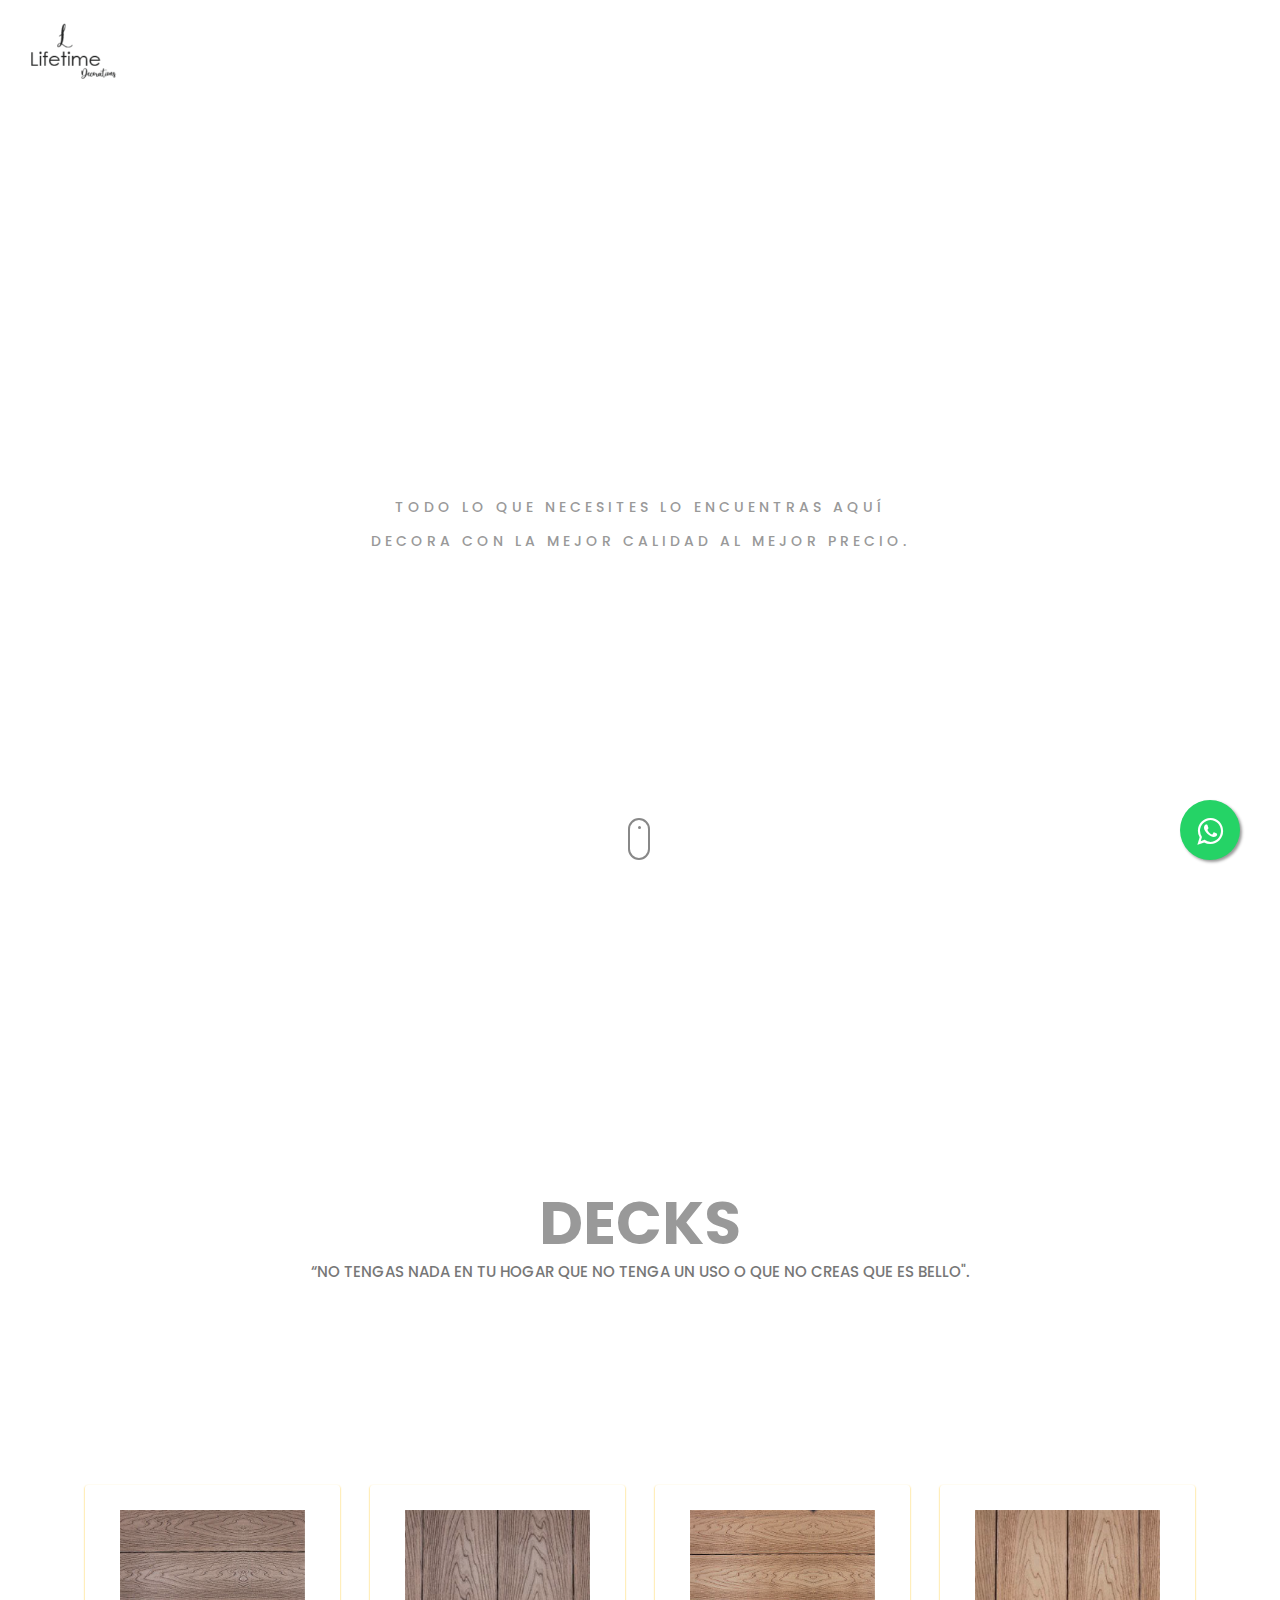
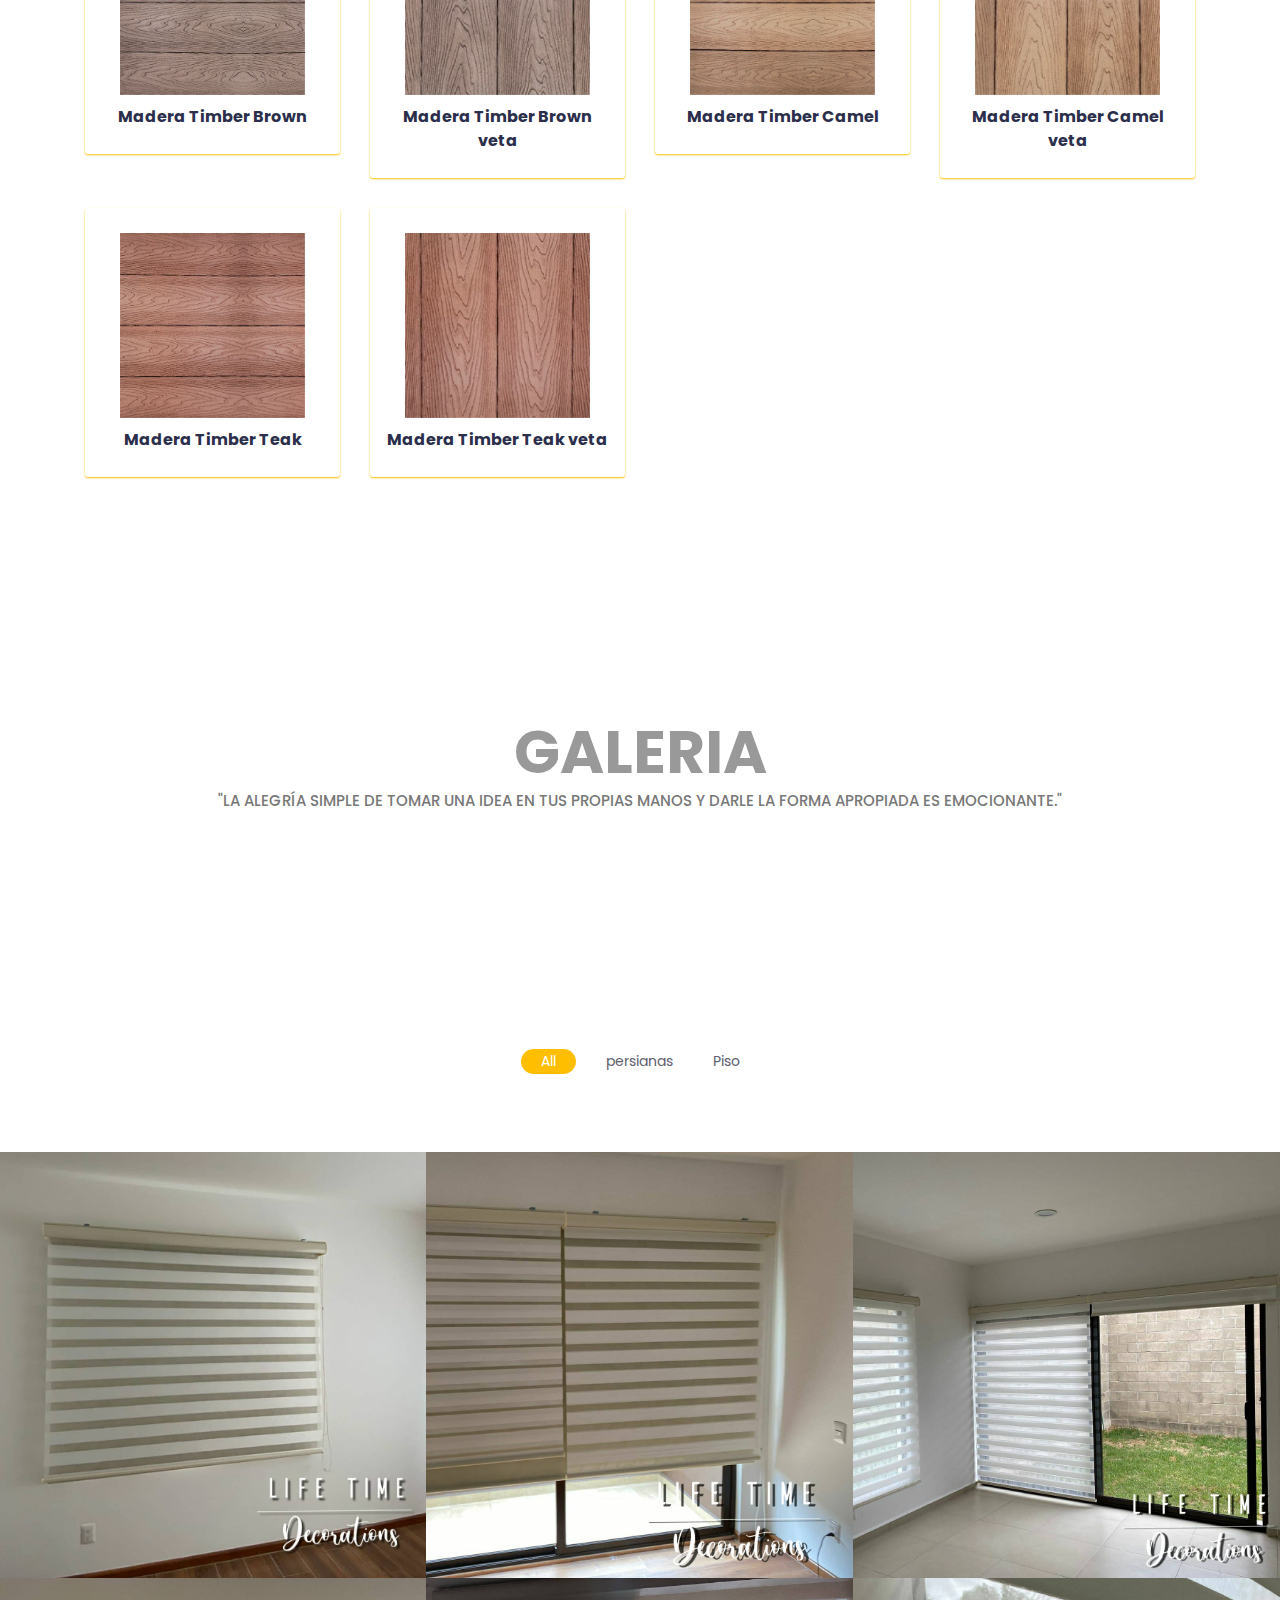
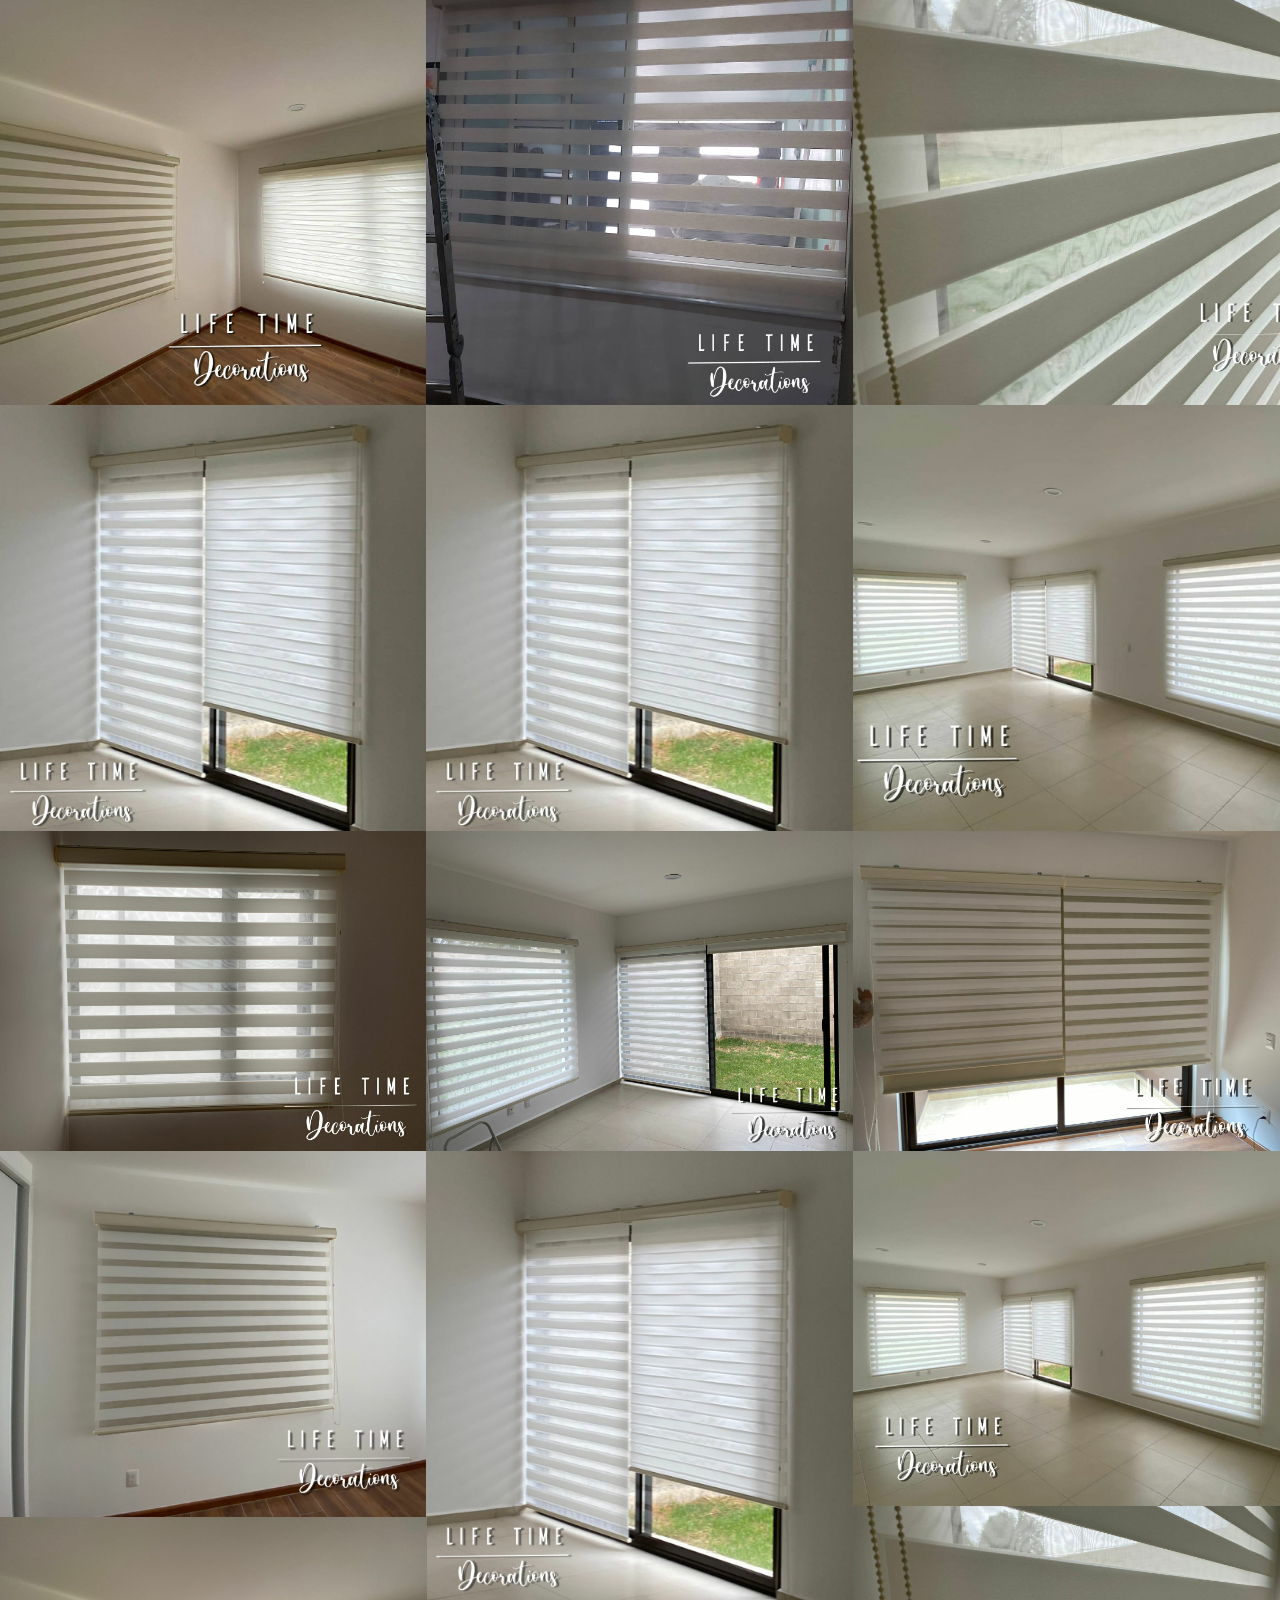
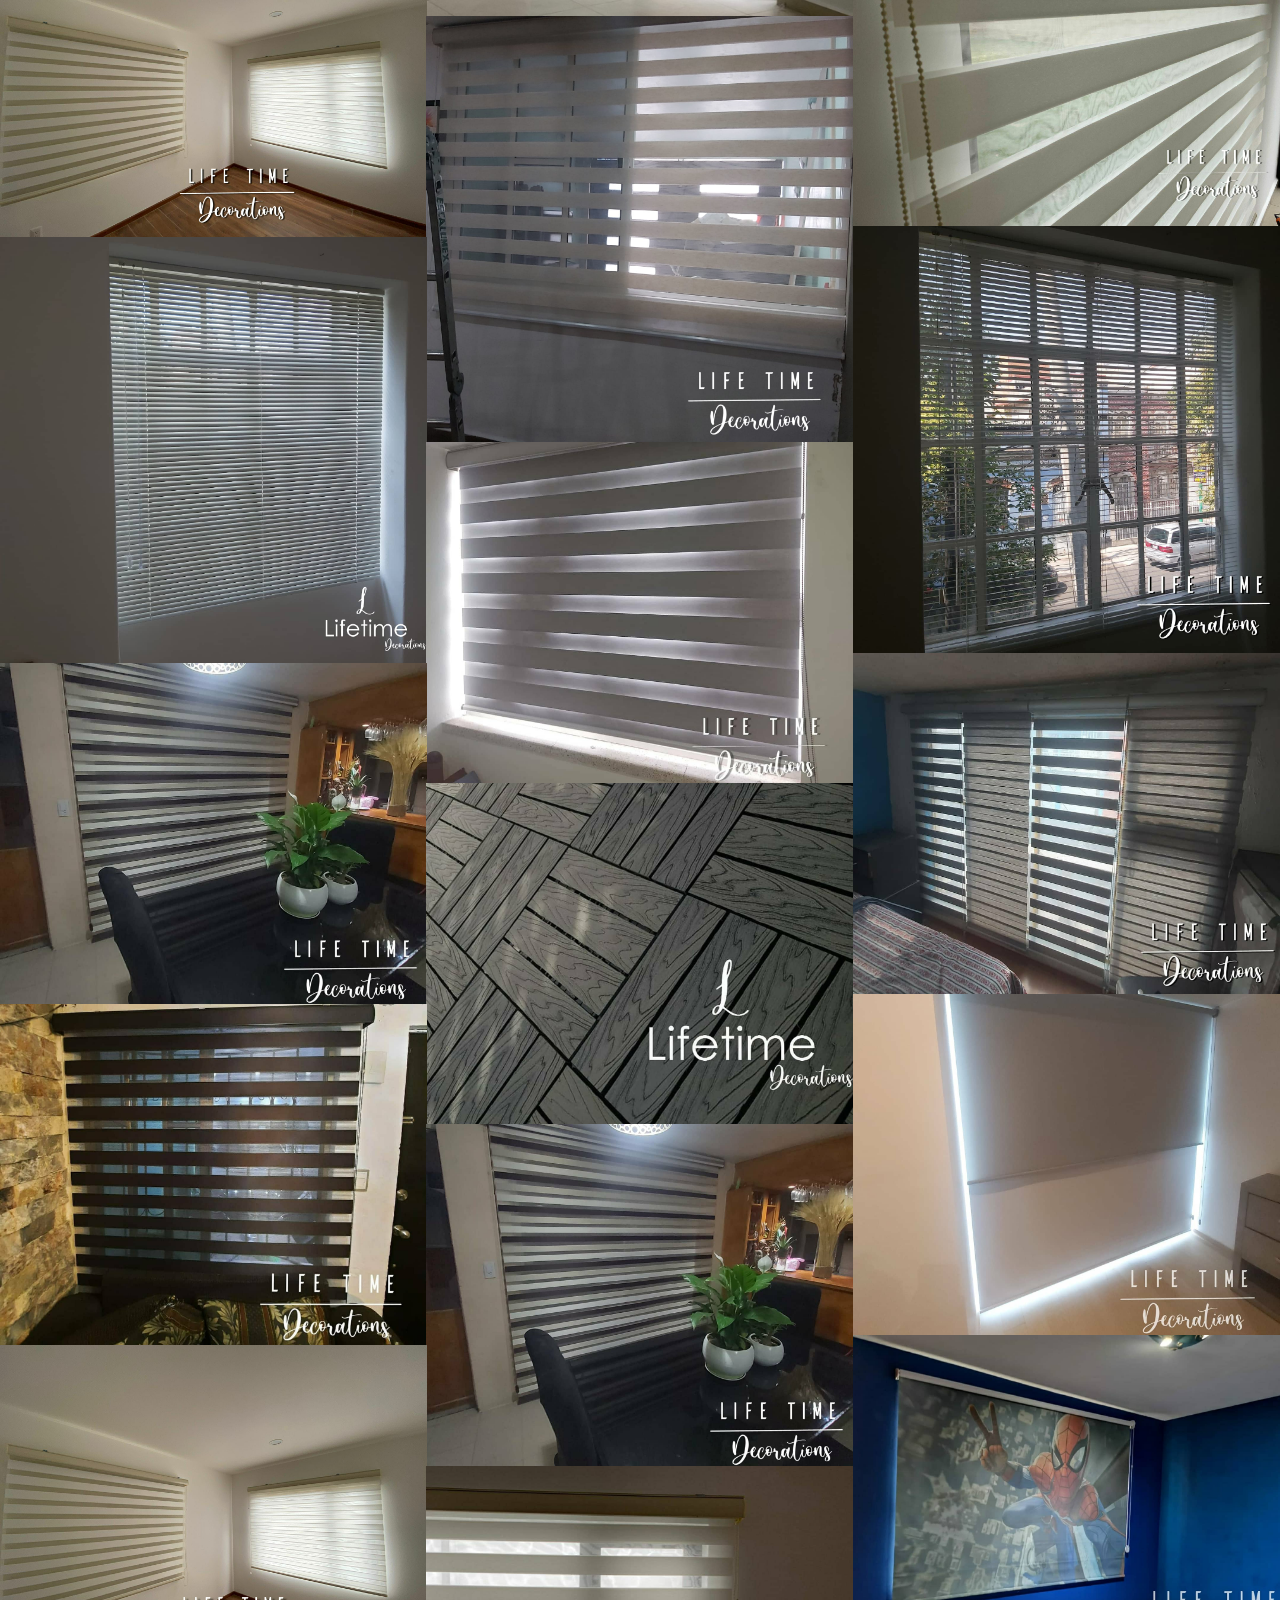
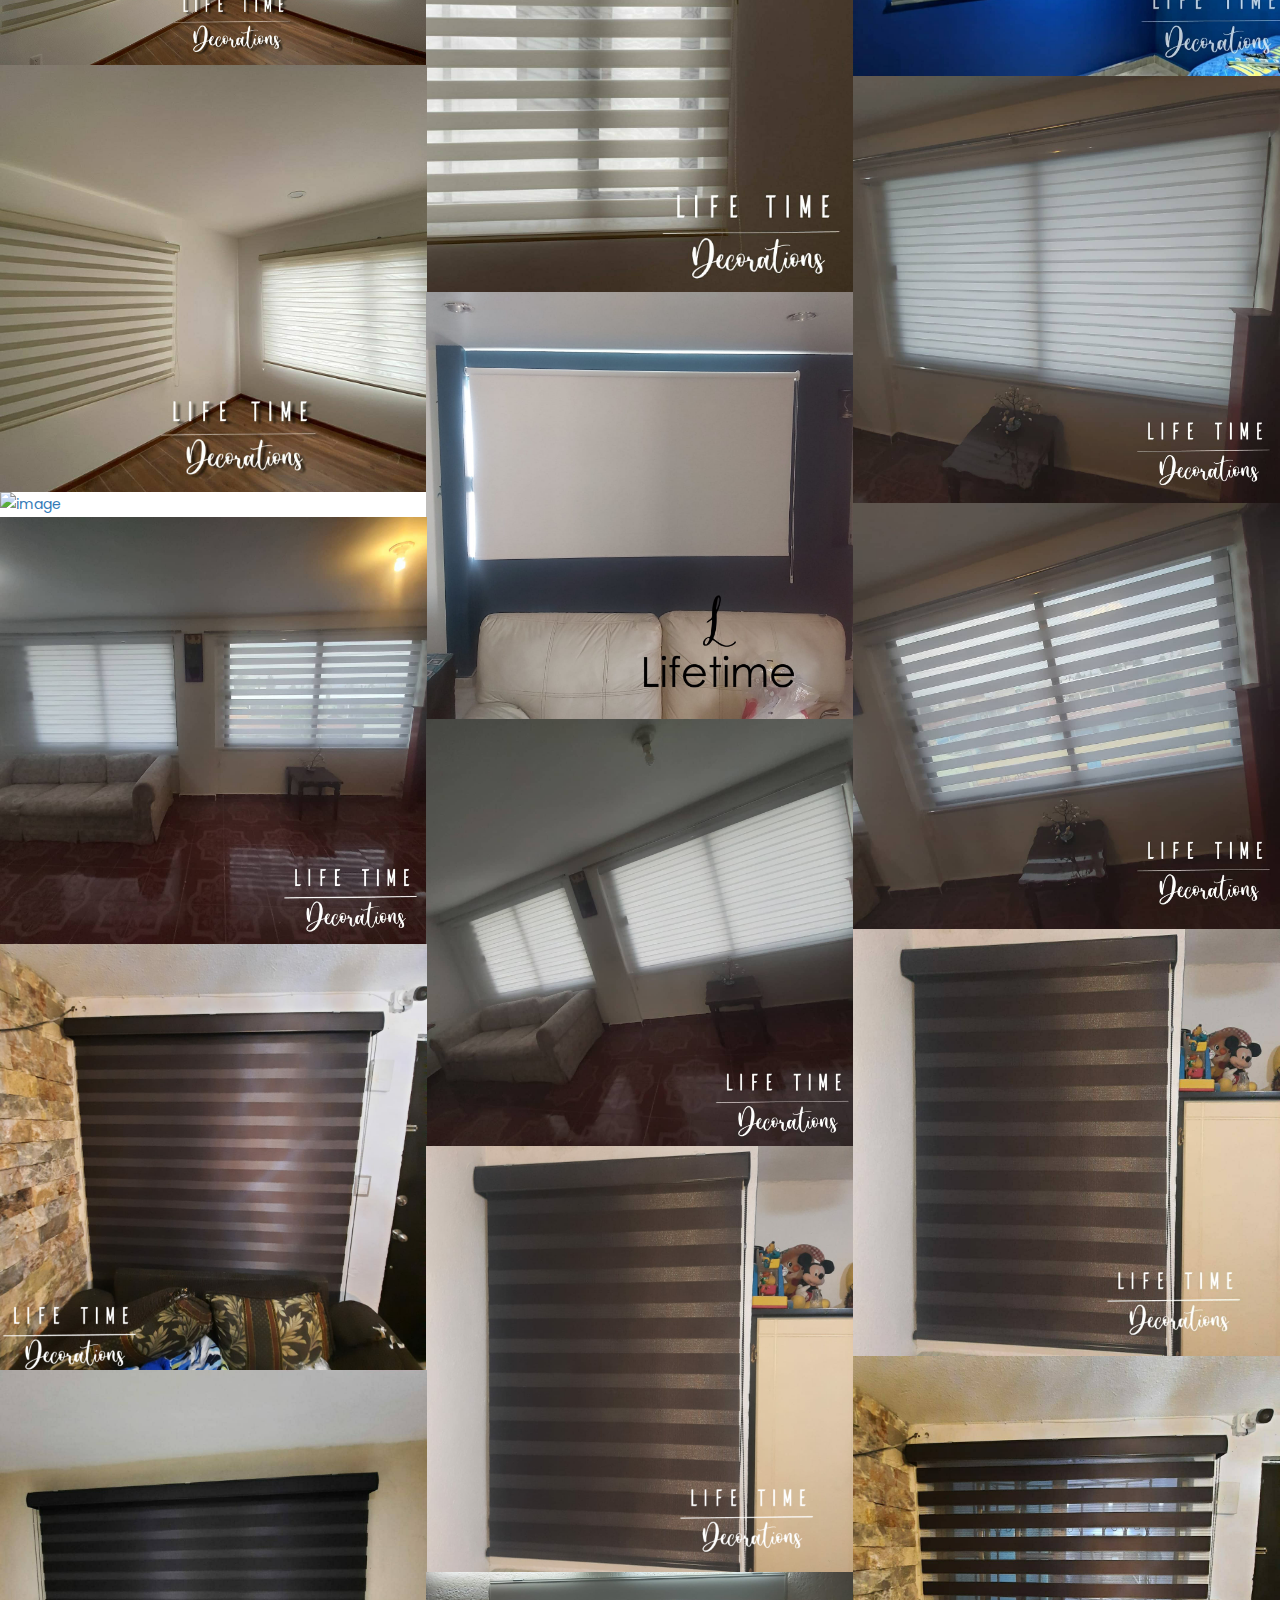
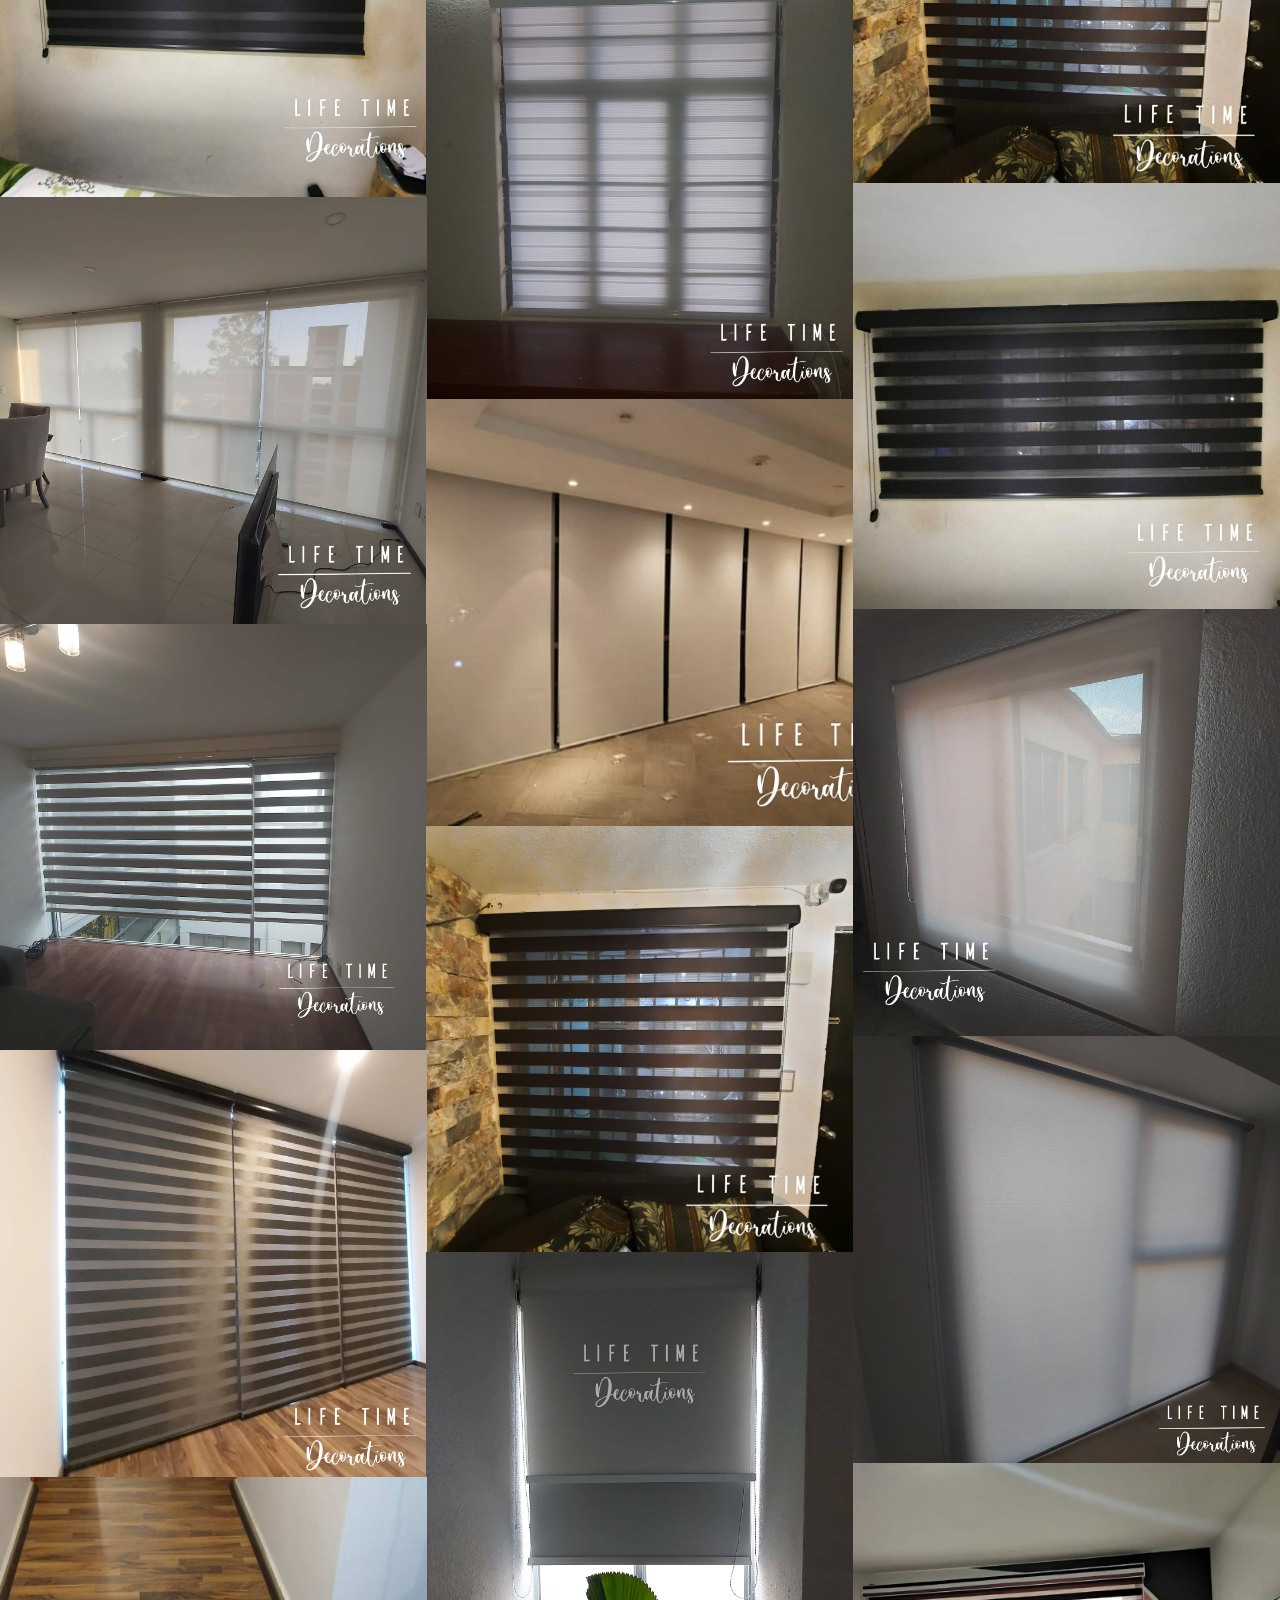
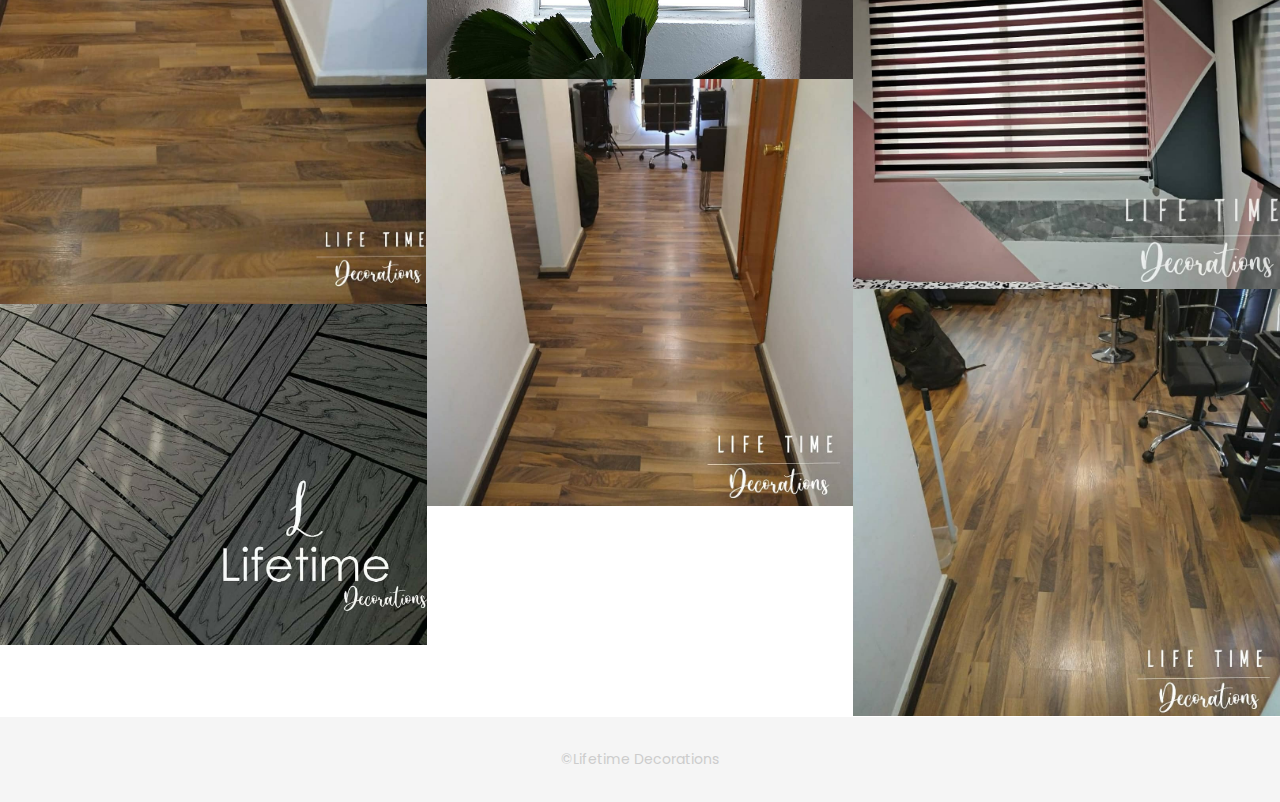
==== commit 73c44fb1: "new" ====
--- a/index.html
+++ b/index.html
@@ -89,9 +89,9 @@
                     </span>
                 </h1>
                 <h5>Todo lo que necesites lo encuentras aquí</h5>
-                <h5>Construye con la mejor calidad al mejor precio.</h5>
-                <h5>Uso comercial y residencial</h5>
-                <h5 class="coloryellow">Deck para pisos en exterior</h5>
+                <h5>Decora con la mejor calidad al mejor precio.</h5>
+                <!-- <h5>Uso comercial y residencial</h5>
+                <h5 class="coloryellow">Deck para pisos en exterior</h5> -->
 
 
 
@@ -103,345 +103,221 @@
         </section>
         <!-- end box-intro -->
     </div>
-    <!---------------------------------------------------------------------->
-
-
-
-
-    <!-------------------------------------------------------------------->
-
-    <div class="main-container portfolio-inner clearfix">
-        <!-- portfolio div -->
-        <div class="portfolio-div">
-            <div class="portfolio">
-                <!-- portfolio_filter -->
-                <div class="categories-grid wow fadeInLeft">
-
-                    <nav class="categories text-center">
-                        <ul class="portfolio_filter">
-                            <li><a href="" class="active" data-filter="*">All Deks</a></li>
-                            <li><a href="" data-filter=".madera_timber_brown">1</a></li>
-                            <!-- <li><a href="" data-filter=".logo">2</a></li> -->
-                            <li><a href="" data-filter=".graphics">2</a></li>
-                        </ul>
-                    </nav>
+    <!------------------------------------------------->
+
+    <div class="wrapper">
+        <div class="top-bar">
+            <h1>decks</h1>
+            <p>“No tengas nada en tu hogar que no tenga un uso o que no creas que es bello".</p>
+            <!-- <p><a>Home</a> / Portfolio</p> -->
+        </div>
+        <div class="all-product-grid">
+            <div class="container">
+
+
+
+                <!-- <div class="product-list-view">
+                    <div class="row">
+                        <div class="col-lg-3 col-md-6">
+                            <div class="product-item mb-30">
+                                <a href="#" class="product-img">
+                                    <img src="img/dex/1x/1.png" alt="">
+
+                                </a>
+                                <div class="product-text-dt">
+
+                                    <h4>Madera Deep Camel</h4>
+
+
+                                </div>
+                            </div>
+                        </div>
+                        <div class="col-lg-3 col-md-6">
+                            <div class="product-item mb-30">
+                                <a href="#" class="product-img">
+                                    <img src="img/dex/1x/2.png" alt="">
+
+                                </a>
+                                <div class="product-text-dt">
+
+                                    <h4>Madera Deep Camel veta</h4>
+
+
+                                </div>
+                            </div>
+                        </div>
+
+                        <div class="col-lg-3 col-md-6">
+                            <div class="product-item mb-30">
+                                <a href="#" class="product-img">
+                                    <img src="img/dex/1x/3.png" alt="">
+
+                                </a>
+                                <div class="product-text-dt">
+
+                                    <h4>Madera Deep Coffe</h4>
+
+
+                                </div>
+                            </div>
+                        </div>
+                        <div class="col-lg-3 col-md-6">
+                            <div class="product-item mb-30">
+                                <a href="#" class="product-img">
+                                    <img src="img/dex/1x/4.png" alt="">
+
+                                </a>
+                                <div class="product-text-dt">
+
+                                    <h4>Madera Deep Coffe</h4>
+
+
+                                </div>
+                            </div>
+                        </div>
+                        <div class="col-lg-3 col-md-6">
+                            <div class="product-item mb-30">
+                                <a href="#" class="product-img">
+                                    <img src="img/dex/1x/5.png" alt="">
+
+                                </a>
+                                <div class="product-text-dt">
+
+                                    <h4>Madera Deep Light Grey</h4>
+
+
+                                </div>
+                            </div>
+                        </div> -->
+
+                <!---7-->
+                <!---8-->
+                <!---9-->
+                <!---10-->
+                <!---11-->
+                <!---12-->
+                <div class="col-lg-3 col-md-6">
+                    <div class="product-item mb-30">
+                        <a href="#" class="product-img">
+                            <img src="img/dex/1x/13.png" alt="">
+
+                        </a>
+                        <div class="product-text-dt">
+                            <!-- <p>Available<span>(In Stock)</span></p> -->
+                            <h4>Madera Timber Brown</h4>
+
+
+                        </div>
+                    </div>
                 </div>
-                <!-- portfolio_filter -->
-
-                <!-- portfolio_container -->
-                <div class="no-padding portfolio_container clearfix">
-                    <!-- single work -->
-                    <div class="col-md-2 col-sm-6  fashion logo">
-                        <a class="portfolio_item">
-                            <img src="img/dex/1x/1.png" alt="image" class="img-responsive" />
-                            <div class="portfolio_item_hover">
-                                <div class="portfolio-border clearfix">
-                                    <div class="item_info">
-                                        <span>Madera Deep Camel</span>
-                                        <em>Deck</em>
-                                    </div>
-                                </div>
-                            </div>
-                        </a>
-                    </div>
-                    <!-- end single work -->
-
-                    <!-- single work -->
-                    <div class="col-md-2 col-sm-6 ads graphics">
-                        <a class="portfolio_item">
-                            <img src="img/dex/1x/2.png" alt="image" class="img-responsive" />
-                            <div class="portfolio_item_hover">
-                                <div class="portfolio-border clearfix">
-                                    <div class="item_info">
-                                        <span>Madera Deep Camel veta</span>
-                                        <em>Deck</em>
-                                    </div>
-                                </div>
-                            </div>
-                        </a>
-                    </div>
-                    <!-- end single work -->
-
-                    <!-- single work -->
-                    <div class="col-md-2 col-sm-12 madera_timber_brown">
-                        <a class="portfolio_item">
-                            <img src="img/dex/1x/3.png" alt="image" class="img-responsive" />
-                            <div class="portfolio_item_hover">
-                                <div class="portfolio-border clearfix">
-                                    <div class="item_info">
-                                        <span>Madera Deep Coffe</span>
-                                        <em>Deck</em>
-                                    </div>
-                                </div>
-                            </div>
-                        </a>
-                    </div>
-                    <!-- end single work -->
-
-                    <!-- single work -->
-                    <div class="col-md-2 col-sm-6 fashion ads">
-                        <a class="portfolio_item">
-                            <img src="img/dex/1x/4.png" alt="image" class="img-responsive" />
-                            <div class="portfolio_item_hover">
-                                <div class="portfolio-border clearfix">
-                                    <div class="item_info">
-                                        <span>Madera Deep Coffe veta</span>
-                                        <em>Deck</em>
-                                    </div>
-                                </div>
-                            </div>
-                        </a>
-                    </div>
-                    <!-- end single work -->
-
-                    <!-- single work -->
-                    <div class="col-md-2 col-sm-6 graphics ads">
-                        <a class="portfolio_item">
-                            <img src="img/dex/1x/5.png" alt="image" class="img-responsive" />
-                            <div class="portfolio_item_hover">
-                                <div class="portfolio-border clearfix">
-                                    <div class="item_info">
-                                        <span>Madera Deep Light Grey</span>
-                                        <em>Deck</em>
-                                    </div>
-                                </div>
-                            </div>
-                        </a>
-                    </div>
-                    <!-- end single work -->
-
-
-
-                    <!-- single work -->
-                    <div class="col-md-2 col-sm-6 graphics ads">
-                        <a class="portfolio_item">
-                            <img src="img/dex/1x/6.png" alt="image" class="img-responsive" />
-                            <div class="portfolio_item_hover">
-                                <div class="portfolio-border clearfix">
-                                    <div class="item_info">
-                                        <span>Madera Deep Light Grey veta</span>
-                                        <em>Deck</em>
-                                    </div>
-                                </div>
-                            </div>
-                        </a>
-                    </div>
-                    <!-- end single work -->
-
-                    <!-- single work -->
-                    <div class="col-md-2 col-sm-6 graphics ads">
-                        <a class="portfolio_item">
-                            <img src="img/dex/1x/7.png" alt="image" class="img-responsive" />
-                            <div class="portfolio_item_hover">
-                                <div class="portfolio-border clearfix">
-                                    <div class="item_info">
-                                        <span>Madera Practiko Camel</span>
-                                        <em>Deck</em>
-                                    </div>
-                                </div>
-                            </div>
-                        </a>
-                    </div>
-                    <!-- end single work -->
-
-                    <!-- single work -->
-                    <div class="col-md-2 col-sm-6 graphics ads">
-                        <a class="portfolio_item">
-                            <img src="img/dex/1x/8.png" alt="image" class="img-responsive" />
-                            <div class="portfolio_item_hover">
-                                <div class="portfolio-border clearfix">
-                                    <div class="item_info">
-                                        <span>Madera Practiko Camel veta</span>
-                                        <em>Deck</em>
-                                    </div>
-                                </div>
-                            </div>
-                        </a>
-                    </div>
-
-                    <!-- end single work -->
-                    <!-- single work -->
-                    <div class="col-md-2 col-sm-6 graphics ads">
-                        <a class="portfolio_item">
-                            <img src="img/dex/1x/9.png" alt="image" class="img-responsive" />
-                            <div class="portfolio_item_hover">
-                                <div class="portfolio-border clearfix">
-                                    <div class="item_info">
-                                        <span>Madera Practiko Chesnut</span>
-                                        <em>Deck</em>
-                                    </div>
-                                </div>
-                            </div>
-                        </a>
-                    </div>
-
-                    <!-- end single work -->
-                    <!-- single work -->
-                    <div class="col-md-2 col-sm-6 graphics ads">
-                        <a class="portfolio_item">
-                            <img src="img/dex/1x/10.png" alt="image" class="img-responsive" />
-                            <div class="portfolio_item_hover">
-                                <div class="portfolio-border clearfix">
-                                    <div class="item_info">
-                                        <span>Madera Practiko Chesnut veta</span>
-                                        <em>Deck</em>
-                                    </div>
-                                </div>
-                            </div>
-                        </a>
-                    </div>
-
-                    <!-- end single work -->
-                    <!-- single work -->
-                    <div class="col-md-2 col-sm-6 graphics ads">
-                        <a class="portfolio_item">
-                            <img src="img/dex/1x/11.png" alt="image" class="img-responsive" />
-                            <div class="portfolio_item_hover">
-                                <div class="portfolio-border clearfix">
-                                    <div class="item_info">
-                                        <span>Madera Practiko Stone</span>
-                                        <em>Deck</em>
-                                    </div>
-                                </div>
-                            </div>
-                        </a>
-                    </div>
-
-                    <!-- end single work -->
-                    <!-- single work -->
-                    <div class="col-md-2 col-sm-6 graphics ads">
-                        <a class="portfolio_item">
-                            <img src="img/dex/1x/12.png" alt="image" class="img-responsive" />
-                            <div class="portfolio_item_hover">
-                                <div class="portfolio-border clearfix">
-                                    <div class="item_info">
-                                        <span>Madera Practiko Stone veta</span>
-                                        <em>Deck</em>
-                                    </div>
-                                </div>
-                            </div>
-                        </a>
-                    </div>
-
-                    <!-- end single work -->
-                    <!-- single work -->
-                    <div class="col-md-2 col-sm-6 graphics ads">
-                        <a class="portfolio_item">
-                            <img src="img/dex/1x/13.png" alt="image" class="img-responsive" />
-                            <div class="portfolio_item_hover">
-                                <div class="portfolio-border clearfix">
-                                    <div class="item_info">
-                                        <span>Madera Timber Brown</span>
-                                        <em>Deck</em>
-                                    </div>
-                                </div>
-                            </div>
-                        </a>
-                    </div>
-
-                    <!-- end single work -->
-                    <!-- single work -->
-                    <div class="col-md-2 col-sm-6 graphics ads">
-                        <a class="portfolio_item">
-                            <img src="img/dex/1x/14.png" alt="image" class="img-responsive" />
-                            <div class="portfolio_item_hover">
-                                <div class="portfolio-border clearfix">
-                                    <div class="item_info">
-                                        <span>Madera Timber Brown veta0</span>
-                                        <em>Deck</em>
-                                    </div>
-                                </div>
-                            </div>
-                        </a>
-                    </div>
-
-                    <!-- end single work -->
-                    <!-- single work -->
-                    <div class="col-md-2 col-sm-6 graphics ads">
-                        <a class="portfolio_item">
-                            <img src="img/dex/1x/15.png" alt="image" class="img-responsive" />
-                            <div class="portfolio_item_hover">
-                                <div class="portfolio-border clearfix">
-                                    <div class="item_info">
-                                        <span>Madera Timber Camel</span>
-                                        <em>Deck</em>
-                                    </div>
-                                </div>
-                            </div>
-                        </a>
-                    </div>
-
-                    <!-- end single work -->
-                    <!-- single work -->
-                    <div class="col-md-2 col-sm-6 graphics ads">
-                        <a class="portfolio_item">
-                            <img src="img/dex/1x/16.png" alt="image" class="img-responsive" />
-                            <div class="portfolio_item_hover">
-                                <div class="portfolio-border clearfix">
-                                    <div class="item_info">
-                                        <span>Madera Timber Camel veta</span>
-                                        <em>Deck</em>
-                                    </div>
-                                </div>
-                            </div>
-                        </a>
-                    </div>
-
-                    <!-- end single work -->
-                    <!-- single work -->
-                    <div class="col-md-2 col-sm-6 graphics ads">
-                        <a class="portfolio_item">
-                            <img src="img/dex/1x/17.png" alt="image" class="img-responsive" />
-                            <div class="portfolio_item_hover">
-                                <div class="portfolio-border clearfix">
-                                    <div class="item_info">
-                                        <span>Madera Timber Teak</span>
-                                        <em>Deck</em>
-                                    </div>
-                                </div>
-                            </div>
-                        </a>
-                    </div>
-
-
-                    <!-- end single work -->
-                    <!-- single work -->
-                    <div class="col-md-2 col-sm-6 graphics ads">
-                        <a class="portfolio_item">
-                            <img src="img/dex/1x/18.png" alt="image" class="img-responsive" />
-                            <div class="portfolio_item_hover">
-                                <div class="portfolio-border clearfix">
-                                    <div class="item_info">
-                                        <span>Madera Timber Teak veta</span>
-                                        <em>Deck</em>
-                                    </div>
-                                </div>
-                            </div>
-                        </a>
-                    </div>
-
-                    <!-- end single work -->
-
+                <div class="col-lg-3 col-md-6">
+                    <div class="product-item mb-30">
+                        <a href="#" class="product-img">
+                            <img src="img/dex/1x/14.png" alt="">
+
+                        </a>
+                        <div class="product-text-dt">
+                            <!-- <p>Available<span>(In Stock)</span></p> -->
+                            <h4>Madera Timber Brown veta</h4>
+
+
+                        </div>
+                    </div>
                 </div>
-                <!-- end portfolio_container -->
+                <div class="col-lg-3 col-md-6">
+                    <div class="product-item mb-30">
+                        <a href="#" class="product-img">
+                            <img src="img/dex/1x/15.png" alt="">
+
+                        </a>
+                        <div class="product-text-dt">
+                            <!-- <p>Available<span>(In Stock)</span></p> -->
+                            <h4>Madera Timber Camel</h4>
+
+
+                        </div>
+                    </div>
+                </div>
+                <div class="col-lg-3 col-md-6">
+                    <div class="product-item mb-30">
+                        <a href="#" class="product-img">
+                            <img src="img/dex/1x/16.png" alt="">
+
+                        </a>
+                        <div class="product-text-dt">
+                            <!-- <p>Available<span>(In Stock)</span></p> -->
+                            <h4>Madera Timber Camel veta</h4>
+
+
+                        </div>
+                    </div>
+                </div>
+                <div class="col-lg-3 col-md-6">
+                    <div class="product-item mb-30">
+                        <a href="#" class="product-img">
+                            <img src="img/dex/1x/17.png" alt="">
+
+                        </a>
+                        <div class="product-text-dt">
+                            <!-- <p>Available<span>(In Stock)</span></p> -->
+                            <h4>Madera Timber Teak</h4>
+
+
+                        </div>
+                    </div>
+                </div>
+                <div class="col-lg-3 col-md-6">
+                    <div class="product-item mb-30">
+                        <a href="#" class="product-img">
+                            <img src="img/dex/1x/18.png" alt="">
+
+                        </a>
+                        <div class="product-text-dt">
+                            <!-- <p>Available<span>(In Stock)</span></p> -->
+                            <h4>Madera Timber Teak veta</h4>
+
+
+
+                        </div>
+                    </div>
+                </div>
+                <!-- <div class="col-lg-3 col-md-6">
+                    <div class="product-item mb-30">
+                        <a href="#" class="product-img">
+                            <img src="img/dex/1x/6.png" alt="">
+
+                        </a>
+                        <div class="product-text-dt">
+
+                            <h4>Madera Deep Light Grey veta</h4>
+
+
+                        </div>
+                    </div>
+                </div> -->
+
+
+
+
+
+
+
+                <!-- <div class="col-md-12">
+                    <div class="more-product-btn">
+                        <button class="show-more-btn hover-btn" onclick="window.location.href = '#';">Show More</button>
+                    </div>
+                </div> -->
             </div>
-            <!-- portfolio -->
         </div>
-        <!-- end portfolio div -->
-
-        <link rel="stylesheet" href="https://maxcdn.bootstrapcdn.com/font-awesome/4.5.0/css/font-awesome.min.css">
-        <a href="https://api.whatsapp.com/send?phone=52%2055%202942%209400&text=Hola%21%20Quisiera%20m%C3%A1s%20informaci%C3%B3n?." class="float" target="_blank">
-            <i class="fa fa-whatsapp my-float"></i>
-        </a>
-
-
-
     </div>
-
-    <!------------------>
-    <!-- top bar -->
+    </div>
+    </div>
+    <!------------------------------------------------->
+
+
     <div class="top-bar">
         <h1>Galeria</h1>
+        <p>"La alegría simple de tomar una idea en tus propias manos y darle la forma apropiada es emocionante."</p>
         <!-- <p><a>Home</a> / Portfolio</p> -->
     </div>
     <!-- end top bar -->
@@ -456,7 +332,7 @@
                     <nav class="categories text-center">
                         <ul class="portfolio_filter">
                             <li><a href="" class="active" data-filter="*">All</a></li>
-                            <li><a href="" data-filter=".Muro">Muro</a></li>
+                            <li><a href="" data-filter=".persianas">persianas</a></li>
                             <li><a href="" data-filter=".Piso">Piso</a></li>
 
                         </ul>
@@ -467,792 +343,792 @@
                 <!-- portfolio_container -->
                 <div class="no-padding portfolio_container clearfix">
                     <!-- single work -->
-                    <div class="col-md-4 col-sm-6  fashion Muro">
+                    <div class="col-md-4 col-sm-6  fashion persianas">
                         <a class="portfolio_item">
                             <img src="img/dec-img/1.jpeg" alt="image" class="img-responsive" />
                             <div class="portfolio_item_hover">
                                 <div class="portfolio-border clearfix">
                                     <div class="item_info">
-                                        <span>Muro</span>
-                                        <em></em>
-                                    </div>
-                                </div>
-                            </div>
-                        </a>
-                    </div>
-                    <!-- end single work -->
-                    <!-- single work -->
-                    <div class="col-md-4 col-sm-6  fashion Muro">
+                                        <span>persianas</span>
+                                        <em></em>
+                                    </div>
+                                </div>
+                            </div>
+                        </a>
+                    </div>
+                    <!-- end single work -->
+                    <!-- single work -->
+                    <div class="col-md-4 col-sm-6  fashion persianas">
                         <a class="portfolio_item">
                             <img src="img/dec-img/2.jpeg" alt="image" class="img-responsive" />
                             <div class="portfolio_item_hover">
                                 <div class="portfolio-border clearfix">
                                     <div class="item_info">
-                                        <span>Muro</span>
-                                        <em></em>
-                                    </div>
-                                </div>
-                            </div>
-                        </a>
-                    </div>
-                    <!-- end single work -->
-                    <!-- single work -->
-                    <div class="col-md-4 col-sm-6  fashion Muro">
+                                        <span>persianas</span>
+                                        <em></em>
+                                    </div>
+                                </div>
+                            </div>
+                        </a>
+                    </div>
+                    <!-- end single work -->
+                    <!-- single work -->
+                    <div class="col-md-4 col-sm-6  fashion persianas">
                         <a class="portfolio_item">
                             <img src="img/dec-img/3.jpeg" alt="image" class="img-responsive" />
                             <div class="portfolio_item_hover">
                                 <div class="portfolio-border clearfix">
                                     <div class="item_info">
-                                        <span>Muro</span>
-                                        <em></em>
-                                    </div>
-                                </div>
-                            </div>
-                        </a>
-                    </div>
-                    <!-- end single work -->
-                    <!-- single work -->
-                    <div class="col-md-4 col-sm-6  fashion Muro">
+                                        <span>persianas</span>
+                                        <em></em>
+                                    </div>
+                                </div>
+                            </div>
+                        </a>
+                    </div>
+                    <!-- end single work -->
+                    <!-- single work -->
+                    <div class="col-md-4 col-sm-6  fashion persianas">
                         <a class="portfolio_item">
                             <img src="img/dec-img/4.jpeg" alt="image" class="img-responsive" />
                             <div class="portfolio_item_hover">
                                 <div class="portfolio-border clearfix">
                                     <div class="item_info">
-                                        <span>Muro</span>
-                                        <em></em>
-                                    </div>
-                                </div>
-                            </div>
-                        </a>
-                    </div>
-                    <!-- end single work -->
-                    <!-- single work -->
-                    <div class="col-md-4 col-sm-6  fashion Muro">
+                                        <span>persianas</span>
+                                        <em></em>
+                                    </div>
+                                </div>
+                            </div>
+                        </a>
+                    </div>
+                    <!-- end single work -->
+                    <!-- single work -->
+                    <div class="col-md-4 col-sm-6  fashion persianas">
                         <a class="portfolio_item">
                             <img src="img/dec-img/5.jpeg" alt="image" class="img-responsive" />
                             <div class="portfolio_item_hover">
                                 <div class="portfolio-border clearfix">
                                     <div class="item_info">
-                                        <span>Muro</span>
-                                        <em></em>
-                                    </div>
-                                </div>
-                            </div>
-                        </a>
-                    </div>
-                    <!-- end single work -->
-                    <!-- single work -->
-                    <div class="col-md-4 col-sm-6  fashion Muro">
+                                        <span>persianas</span>
+                                        <em></em>
+                                    </div>
+                                </div>
+                            </div>
+                        </a>
+                    </div>
+                    <!-- end single work -->
+                    <!-- single work -->
+                    <div class="col-md-4 col-sm-6  fashion persianas">
                         <a class="portfolio_item">
                             <img src="img/dec-img/6.jpeg" alt="image" class="img-responsive" />
                             <div class="portfolio_item_hover">
                                 <div class="portfolio-border clearfix">
                                     <div class="item_info">
-                                        <span>Muro</span>
-                                        <em></em>
-                                    </div>
-                                </div>
-                            </div>
-                        </a>
-                    </div>
-                    <!-- end single work -->
-                    <!-- single work -->
-                    <div class="col-md-4 col-sm-6  fashion Muro">
+                                        <span>persianas</span>
+                                        <em></em>
+                                    </div>
+                                </div>
+                            </div>
+                        </a>
+                    </div>
+                    <!-- end single work -->
+                    <!-- single work -->
+                    <div class="col-md-4 col-sm-6  fashion persianas">
                         <a class="portfolio_item">
                             <img src="img/dec-img/7.jpeg" alt="image" class="img-responsive" />
                             <div class="portfolio_item_hover">
                                 <div class="portfolio-border clearfix">
                                     <div class="item_info">
-                                        <span>Muro</span>
-                                        <em></em>
-                                    </div>
-                                </div>
-                            </div>
-                        </a>
-                    </div>
-                    <!-- end single work -->
-                    <!-- single work -->
-                    <div class="col-md-4 col-sm-6  fashion Muro">
+                                        <span>persianas</span>
+                                        <em></em>
+                                    </div>
+                                </div>
+                            </div>
+                        </a>
+                    </div>
+                    <!-- end single work -->
+                    <!-- single work -->
+                    <div class="col-md-4 col-sm-6  fashion persianas">
                         <a class="portfolio_item">
                             <img src="img/dec-img/7.jpeg" alt="image" class="img-responsive" />
                             <div class="portfolio_item_hover">
                                 <div class="portfolio-border clearfix">
                                     <div class="item_info">
-                                        <span>Muro</span>
-                                        <em></em>
-                                    </div>
-                                </div>
-                            </div>
-                        </a>
-                    </div>
-                    <!-- single work -->
-                    <div class="col-md-4 col-sm-6  fashion Muro">
+                                        <span>persianas</span>
+                                        <em></em>
+                                    </div>
+                                </div>
+                            </div>
+                        </a>
+                    </div>
+                    <!-- single work -->
+                    <div class="col-md-4 col-sm-6  fashion persianas">
                         <a class="portfolio_item">
                             <img src="img/dec-img/8.jpeg" alt="image" class="img-responsive" />
                             <div class="portfolio_item_hover">
                                 <div class="portfolio-border clearfix">
                                     <div class="item_info">
-                                        <span>Muro</span>
-                                        <em></em>
-                                    </div>
-                                </div>
-                            </div>
-                        </a>
-                    </div>
-                    <!-- end single work -->
-                    <!-- end single work -->
-                    <!-- single work -->
-                    <div class="col-md-4 col-sm-6  fashion Muro">
+                                        <span>persianas</span>
+                                        <em></em>
+                                    </div>
+                                </div>
+                            </div>
+                        </a>
+                    </div>
+                    <!-- end single work -->
+                    <!-- end single work -->
+                    <!-- single work -->
+                    <div class="col-md-4 col-sm-6  fashion persianas">
                         <a class="portfolio_item">
                             <img src="img/dec-img/9.jpeg" alt="image" class="img-responsive" />
                             <div class="portfolio_item_hover">
                                 <div class="portfolio-border clearfix">
                                     <div class="item_info">
-                                        <span>Muro</span>
-                                        <em></em>
-                                    </div>
-                                </div>
-                            </div>
-                        </a>
-                    </div>
-                    <!-- single work -->
-                    <div class="col-md-4 col-sm-6  fashion Muro">
+                                        <span>persianas</span>
+                                        <em></em>
+                                    </div>
+                                </div>
+                            </div>
+                        </a>
+                    </div>
+                    <!-- single work -->
+                    <div class="col-md-4 col-sm-6  fashion persianas">
                         <a class="portfolio_item">
                             <img src="img/dec-img/10.jpeg" alt="image" class="img-responsive" />
                             <div class="portfolio_item_hover">
                                 <div class="portfolio-border clearfix">
                                     <div class="item_info">
-                                        <span>Muro</span>
-                                        <em></em>
-                                    </div>
-                                </div>
-                            </div>
-                        </a>
-                    </div>
-                    <!-- end single work -->
-                    <!-- single work -->
-                    <div class="col-md-4 col-sm-6  fashion Muro">
+                                        <span>persianas</span>
+                                        <em></em>
+                                    </div>
+                                </div>
+                            </div>
+                        </a>
+                    </div>
+                    <!-- end single work -->
+                    <!-- single work -->
+                    <div class="col-md-4 col-sm-6  fashion persianas">
                         <a class="portfolio_item">
                             <img src="img/dec-img/11.jpeg" alt="image" class="img-responsive" />
                             <div class="portfolio_item_hover">
                                 <div class="portfolio-border clearfix">
                                     <div class="item_info">
-                                        <span>Muro</span>
-                                        <em></em>
-                                    </div>
-                                </div>
-                            </div>
-                        </a>
-                    </div>
-                    <!-- end single work -->
-                    <!-- single work -->
-                    <div class="col-md-4 col-sm-6  fashion Muro">
+                                        <span>persianas</span>
+                                        <em></em>
+                                    </div>
+                                </div>
+                            </div>
+                        </a>
+                    </div>
+                    <!-- end single work -->
+                    <!-- single work -->
+                    <div class="col-md-4 col-sm-6  fashion persianas">
                         <a class="portfolio_item">
                             <img src="img/dec-img/12.jpeg" alt="image" class="img-responsive" />
                             <div class="portfolio_item_hover">
                                 <div class="portfolio-border clearfix">
                                     <div class="item_info">
-                                        <span>Muro</span>
-                                        <em></em>
-                                    </div>
-                                </div>
-                            </div>
-                        </a>
-                    </div>
-                    <!-- end single work -->
-                    <!-- single work -->
-                    <div class="col-md-4 col-sm-6  fashion Muro">
+                                        <span>persianas</span>
+                                        <em></em>
+                                    </div>
+                                </div>
+                            </div>
+                        </a>
+                    </div>
+                    <!-- end single work -->
+                    <!-- single work -->
+                    <div class="col-md-4 col-sm-6  fashion persianas">
                         <a class="portfolio_item">
                             <img src="img/dec-img/13.jpeg" alt="image" class="img-responsive" />
                             <div class="portfolio_item_hover">
                                 <div class="portfolio-border clearfix">
                                     <div class="item_info">
-                                        <span>Muro</span>
-                                        <em></em>
-                                    </div>
-                                </div>
-                            </div>
-                        </a>
-                    </div>
-                    <!-- end single work -->
-                    <!-- single work -->
-                    <div class="col-md-4 col-sm-6  fashion Muro">
+                                        <span>persianas</span>
+                                        <em></em>
+                                    </div>
+                                </div>
+                            </div>
+                        </a>
+                    </div>
+                    <!-- end single work -->
+                    <!-- single work -->
+                    <div class="col-md-4 col-sm-6  fashion persianas">
                         <a class="portfolio_item">
                             <img src="img/dec-img/14.jpeg" alt="image" class="img-responsive" />
                             <div class="portfolio_item_hover">
                                 <div class="portfolio-border clearfix">
                                     <div class="item_info">
-                                        <span>Muro</span>
-                                        <em></em>
-                                    </div>
-                                </div>
-                            </div>
-                        </a>
-                    </div>
-                    <!-- end single work -->
-                    <!-- single work -->
-                    <div class="col-md-4 col-sm-6  fashion Muro">
+                                        <span>persianas</span>
+                                        <em></em>
+                                    </div>
+                                </div>
+                            </div>
+                        </a>
+                    </div>
+                    <!-- end single work -->
+                    <!-- single work -->
+                    <div class="col-md-4 col-sm-6  fashion persianas">
                         <a class="portfolio_item">
                             <img src="img/dec-img/15.jpeg" alt="image" class="img-responsive" />
                             <div class="portfolio_item_hover">
                                 <div class="portfolio-border clearfix">
                                     <div class="item_info">
-                                        <span>Muro</span>
-                                        <em></em>
-                                    </div>
-                                </div>
-                            </div>
-                        </a>
-                    </div>
-                    <!-- end single work -->
-                    <!-- single work -->
-                    <div class="col-md-4 col-sm-6  fashion Muro">
+                                        <span>persianas</span>
+                                        <em></em>
+                                    </div>
+                                </div>
+                            </div>
+                        </a>
+                    </div>
+                    <!-- end single work -->
+                    <!-- single work -->
+                    <div class="col-md-4 col-sm-6  fashion persianas">
                         <a class="portfolio_item">
                             <img src="img/dec-img/16.jpeg" alt="image" class="img-responsive" />
                             <div class="portfolio_item_hover">
                                 <div class="portfolio-border clearfix">
                                     <div class="item_info">
-                                        <span>Muro</span>
-                                        <em></em>
-                                    </div>
-                                </div>
-                            </div>
-                        </a>
-                    </div>
-                    <!-- end single work -->
-                    <!-- single work -->
-                    <div class="col-md-4 col-sm-6  fashion Muro">
+                                        <span>persianas</span>
+                                        <em></em>
+                                    </div>
+                                </div>
+                            </div>
+                        </a>
+                    </div>
+                    <!-- end single work -->
+                    <!-- single work -->
+                    <div class="col-md-4 col-sm-6  fashion persianas">
                         <a class="portfolio_item">
                             <img src="img/dec-img/17.jpeg" alt="image" class="img-responsive" />
                             <div class="portfolio_item_hover">
                                 <div class="portfolio-border clearfix">
                                     <div class="item_info">
-                                        <span>Muro</span>
-                                        <em></em>
-                                    </div>
-                                </div>
-                            </div>
-                        </a>
-                    </div>
-                    <!-- end single work -->
-                    <!-- single work -->
-                    <div class="col-md-4 col-sm-6  fashion Muro">
+                                        <span>persianas</span>
+                                        <em></em>
+                                    </div>
+                                </div>
+                            </div>
+                        </a>
+                    </div>
+                    <!-- end single work -->
+                    <!-- single work -->
+                    <div class="col-md-4 col-sm-6  fashion persianas">
                         <a class="portfolio_item">
                             <img src="img/dec-img/18.jpeg" alt="image" class="img-responsive" />
                             <div class="portfolio_item_hover">
                                 <div class="portfolio-border clearfix">
                                     <div class="item_info">
-                                        <span>Muro</span>
-                                        <em></em>
-                                    </div>
-                                </div>
-                            </div>
-                        </a>
-                    </div>
-                    <!-- end single work -->
-                    <!-- single work -->
-                    <div class="col-md-4 col-sm-6  fashion Muro">
+                                        <span>persianas</span>
+                                        <em></em>
+                                    </div>
+                                </div>
+                            </div>
+                        </a>
+                    </div>
+                    <!-- end single work -->
+                    <!-- single work -->
+                    <div class="col-md-4 col-sm-6  fashion persianas">
                         <a class="portfolio_item">
                             <img src="img/dec-img/19.jpeg" alt="image" class="img-responsive" />
                             <div class="portfolio_item_hover">
                                 <div class="portfolio-border clearfix">
                                     <div class="item_info">
-                                        <span>Muro</span>
-                                        <em></em>
-                                    </div>
-                                </div>
-                            </div>
-                        </a>
-                    </div>
-                    <!-- end single work -->
-                    <!-- single work -->
-                    <div class="col-md-4 col-sm-6  fashion Muro">
+                                        <span>persianas</span>
+                                        <em></em>
+                                    </div>
+                                </div>
+                            </div>
+                        </a>
+                    </div>
+                    <!-- end single work -->
+                    <!-- single work -->
+                    <div class="col-md-4 col-sm-6  fashion persianas">
                         <a class="portfolio_item">
                             <img src="img/dec-img/20.jpeg" alt="image" class="img-responsive" />
                             <div class="portfolio_item_hover">
                                 <div class="portfolio-border clearfix">
                                     <div class="item_info">
-                                        <span>Muro</span>
-                                        <em></em>
-                                    </div>
-                                </div>
-                            </div>
-                        </a>
-                    </div>
-                    <!-- end single work -->
-                    <!-- single work -->
-                    <div class="col-md-4 col-sm-6  fashion Muro">
+                                        <span>persianas</span>
+                                        <em></em>
+                                    </div>
+                                </div>
+                            </div>
+                        </a>
+                    </div>
+                    <!-- end single work -->
+                    <!-- single work -->
+                    <div class="col-md-4 col-sm-6  fashion persianas">
                         <a class="portfolio_item">
                             <img src="img/dec-img/21.jpeg" alt="image" class="img-responsive" />
                             <div class="portfolio_item_hover">
                                 <div class="portfolio-border clearfix">
                                     <div class="item_info">
-                                        <span>Muro</span>
-                                        <em></em>
-                                    </div>
-                                </div>
-                            </div>
-                        </a>
-                    </div>
-                    <!-- end single work -->
-                    <!-- single work -->
-                    <div class="col-md-4 col-sm-6  fashion Muro">
+                                        <span>persianas</span>
+                                        <em></em>
+                                    </div>
+                                </div>
+                            </div>
+                        </a>
+                    </div>
+                    <!-- end single work -->
+                    <!-- single work -->
+                    <div class="col-md-4 col-sm-6  fashion persianas">
                         <a class="portfolio_item">
                             <img src="img/dec-img/22.jpeg" alt="image" class="img-responsive" />
                             <div class="portfolio_item_hover">
                                 <div class="portfolio-border clearfix">
                                     <div class="item_info">
-                                        <span>Muro</span>
-                                        <em></em>
-                                    </div>
-                                </div>
-                            </div>
-                        </a>
-                    </div>
-                    <!-- end single work -->
-                    <!-- single work -->
-                    <div class="col-md-4 col-sm-6  fashion Muro">
+                                        <span>persianas</span>
+                                        <em></em>
+                                    </div>
+                                </div>
+                            </div>
+                        </a>
+                    </div>
+                    <!-- end single work -->
+                    <!-- single work -->
+                    <div class="col-md-4 col-sm-6  fashion persianas">
                         <a class="portfolio_item">
                             <img src="img/dec-img/23.jpeg" alt="image" class="img-responsive" />
                             <div class="portfolio_item_hover">
                                 <div class="portfolio-border clearfix">
                                     <div class="item_info">
-                                        <span>Muro</span>
-                                        <em></em>
-                                    </div>
-                                </div>
-                            </div>
-                        </a>
-                    </div>
-                    <!-- end single work -->
-                    <!-- single work -->
-                    <div class="col-md-4 col-sm-6  fashion Muro">
+                                        <span>persianas</span>
+                                        <em></em>
+                                    </div>
+                                </div>
+                            </div>
+                        </a>
+                    </div>
+                    <!-- end single work -->
+                    <!-- single work -->
+                    <div class="col-md-4 col-sm-6  fashion persianas">
                         <a class="portfolio_item">
                             <img src="img/dec-img/24.jpeg" alt="image" class="img-responsive" />
                             <div class="portfolio_item_hover">
                                 <div class="portfolio-border clearfix">
                                     <div class="item_info">
-                                        <span>Muro</span>
-                                        <em></em>
-                                    </div>
-                                </div>
-                            </div>
-                        </a>
-                    </div>
-                    <!-- end single work -->
-                    <!-- single work -->
-                    <div class="col-md-4 col-sm-6  fashion Muro">
+                                        <span>persianas</span>
+                                        <em></em>
+                                    </div>
+                                </div>
+                            </div>
+                        </a>
+                    </div>
+                    <!-- end single work -->
+                    <!-- single work -->
+                    <div class="col-md-4 col-sm-6  fashion persianas">
                         <a class="portfolio_item">
                             <img src="img/dec-img/25.jpeg" alt="image" class="img-responsive" />
                             <div class="portfolio_item_hover">
                                 <div class="portfolio-border clearfix">
                                     <div class="item_info">
-                                        <span>Muro</span>
-                                        <em></em>
-                                    </div>
-                                </div>
-                            </div>
-                        </a>
-                    </div>
-                    <!-- end single work -->
-                    <!-- single work -->
-                    <div class="col-md-4 col-sm-6  fashion Muro">
+                                        <span>persianas</span>
+                                        <em></em>
+                                    </div>
+                                </div>
+                            </div>
+                        </a>
+                    </div>
+                    <!-- end single work -->
+                    <!-- single work -->
+                    <div class="col-md-4 col-sm-6  fashion persianas">
                         <a class="portfolio_item">
                             <img src="img/dec-img/26.jpeg" alt="image" class="img-responsive" />
                             <div class="portfolio_item_hover">
                                 <div class="portfolio-border clearfix">
                                     <div class="item_info">
-                                        <span>Muro</span>
-                                        <em></em>
-                                    </div>
-                                </div>
-                            </div>
-                        </a>
-                    </div>
-                    <!-- end single work -->
-                    <!-- single work -->
-                    <div class="col-md-4 col-sm-6  fashion Muro">
+                                        <span>persianas</span>
+                                        <em></em>
+                                    </div>
+                                </div>
+                            </div>
+                        </a>
+                    </div>
+                    <!-- end single work -->
+                    <!-- single work -->
+                    <div class="col-md-4 col-sm-6  fashion persianas">
                         <a class="portfolio_item">
                             <img src="img/dec-img/27.jpeg" alt="image" class="img-responsive" />
                             <div class="portfolio_item_hover">
                                 <div class="portfolio-border clearfix">
                                     <div class="item_info">
-                                        <span>Muro</span>
-                                        <em></em>
-                                    </div>
-                                </div>
-                            </div>
-                        </a>
-                    </div>
-                    <!-- end single work -->
-                    <!-- single work -->
-                    <div class="col-md-4 col-sm-6  fashion Muro">
+                                        <span>persianas</span>
+                                        <em></em>
+                                    </div>
+                                </div>
+                            </div>
+                        </a>
+                    </div>
+                    <!-- end single work -->
+                    <!-- single work -->
+                    <div class="col-md-4 col-sm-6  fashion persianas">
                         <a class="portfolio_item">
                             <img src="img/dec-img/28.jpeg" alt="image" class="img-responsive" />
                             <div class="portfolio_item_hover">
                                 <div class="portfolio-border clearfix">
                                     <div class="item_info">
-                                        <span>Muro</span>
-                                        <em></em>
-                                    </div>
-                                </div>
-                            </div>
-                        </a>
-                    </div>
-                    <!-- end single work -->
-                    <!-- single work -->
-                    <div class="col-md-4 col-sm-6  fashion Muro">
+                                        <span>persianas</span>
+                                        <em></em>
+                                    </div>
+                                </div>
+                            </div>
+                        </a>
+                    </div>
+                    <!-- end single work -->
+                    <!-- single work -->
+                    <div class="col-md-4 col-sm-6  fashion persianas">
                         <a class="portfolio_item">
                             <img src="img/dec-img/29.jpeg" alt="image" class="img-responsive" />
                             <div class="portfolio_item_hover">
                                 <div class="portfolio-border clearfix">
                                     <div class="item_info">
-                                        <span>Muro</span>
-                                        <em></em>
-                                    </div>
-                                </div>
-                            </div>
-                        </a>
-                    </div>
-                    <!-- end single work -->
-                    <!-- single work -->
-                    <div class="col-md-4 col-sm-6  fashion Muro">
+                                        <span>persianas</span>
+                                        <em></em>
+                                    </div>
+                                </div>
+                            </div>
+                        </a>
+                    </div>
+                    <!-- end single work -->
+                    <!-- single work -->
+                    <div class="col-md-4 col-sm-6  fashion persianas">
                         <a class="portfolio_item">
                             <img src="img/dec-img/30.jpeg" alt="image" class="img-responsive" />
                             <div class="portfolio_item_hover">
                                 <div class="portfolio-border clearfix">
                                     <div class="item_info">
-                                        <span>Muro</span>
-                                        <em></em>
-                                    </div>
-                                </div>
-                            </div>
-                        </a>
-                    </div>
-                    <!-- end single work -->
-                    <!-- single work -->
-                    <div class="col-md-4 col-sm-6  fashion Muro">
+                                        <span>persianas</span>
+                                        <em></em>
+                                    </div>
+                                </div>
+                            </div>
+                        </a>
+                    </div>
+                    <!-- end single work -->
+                    <!-- single work -->
+                    <div class="col-md-4 col-sm-6  fashion persianas">
                         <a class="portfolio_item">
                             <img src="img/dec-img/31.jpeg" alt="image" class="img-responsive" />
                             <div class="portfolio_item_hover">
                                 <div class="portfolio-border clearfix">
                                     <div class="item_info">
-                                        <span>Muro</span>
-                                        <em></em>
-                                    </div>
-                                </div>
-                            </div>
-                        </a>
-                    </div>
-                    <!-- end single work -->
-                    <!-- single work -->
-                    <div class="col-md-4 col-sm-6  fashion Muro">
+                                        <span>persianas</span>
+                                        <em></em>
+                                    </div>
+                                </div>
+                            </div>
+                        </a>
+                    </div>
+                    <!-- end single work -->
+                    <!-- single work -->
+                    <div class="col-md-4 col-sm-6  fashion persianas">
                         <a class="portfolio_item">
                             <img src="img/dec-img/32.jpeg" alt="image" class="img-responsive" />
                             <div class="portfolio_item_hover">
                                 <div class="portfolio-border clearfix">
                                     <div class="item_info">
-                                        <span>Muro</span>
-                                        <em></em>
-                                    </div>
-                                </div>
-                            </div>
-                        </a>
-                    </div>
-                    <!-- end single work -->
-                    <!-- single work -->
-                    <div class="col-md-4 col-sm-6  fashion Muro">
+                                        <span>persianas</span>
+                                        <em></em>
+                                    </div>
+                                </div>
+                            </div>
+                        </a>
+                    </div>
+                    <!-- end single work -->
+                    <!-- single work -->
+                    <div class="col-md-4 col-sm-6  fashion persianas">
                         <a class="portfolio_item">
                             <img src="img/dec-img/33.jpeg" alt="image" class="img-responsive" />
                             <div class="portfolio_item_hover">
                                 <div class="portfolio-border clearfix">
                                     <div class="item_info">
-                                        <span>Muro</span>
-                                        <em></em>
-                                    </div>
-                                </div>
-                            </div>
-                        </a>
-                    </div>
-                    <!-- end single work -->
-                    <!-- single work -->
-                    <div class="col-md-4 col-sm-6  fashion Muro">
+                                        <span>persianas</span>
+                                        <em></em>
+                                    </div>
+                                </div>
+                            </div>
+                        </a>
+                    </div>
+                    <!-- end single work -->
+                    <!-- single work -->
+                    <div class="col-md-4 col-sm-6  fashion persianas">
                         <a class="portfolio_item">
                             <img src="img/dec-img/34.jpeg" alt="image" class="img-responsive" />
                             <div class="portfolio_item_hover">
                                 <div class="portfolio-border clearfix">
                                     <div class="item_info">
-                                        <span>Muro</span>
-                                        <em></em>
-                                    </div>
-                                </div>
-                            </div>
-                        </a>
-                    </div>
-                    <!-- end single work -->
-                    <!-- single work -->
-                    <div class="col-md-4 col-sm-6  fashion Muro">
+                                        <span>persianas</span>
+                                        <em></em>
+                                    </div>
+                                </div>
+                            </div>
+                        </a>
+                    </div>
+                    <!-- end single work -->
+                    <!-- single work -->
+                    <div class="col-md-4 col-sm-6  fashion persianas">
                         <a class="portfolio_item">
                             <img src="img/dec-img/35.jpeg" alt="image" class="img-responsive" />
                             <div class="portfolio_item_hover">
                                 <div class="portfolio-border clearfix">
                                     <div class="item_info">
-                                        <span>Muro</span>
-                                        <em></em>
-                                    </div>
-                                </div>
-                            </div>
-                        </a>
-                    </div>
-                    <!-- end single work -->
-                    <!-- single work -->
-                    <div class="col-md-4 col-sm-6  fashion Muro">
+                                        <span>persianas</span>
+                                        <em></em>
+                                    </div>
+                                </div>
+                            </div>
+                        </a>
+                    </div>
+                    <!-- end single work -->
+                    <!-- single work -->
+                    <div class="col-md-4 col-sm-6  fashion persianas">
                         <a class="portfolio_item">
                             <img src="img/dec-img/36.jpeg" alt="image" class="img-responsive" />
                             <div class="portfolio_item_hover">
                                 <div class="portfolio-border clearfix">
                                     <div class="item_info">
-                                        <span>Muro</span>
-                                        <em></em>
-                                    </div>
-                                </div>
-                            </div>
-                        </a>
-                    </div>
-                    <!-- end single work -->
-                    <!-- single work -->
-                    <div class="col-md-4 col-sm-6  fashion Muro">
+                                        <span>persianas</span>
+                                        <em></em>
+                                    </div>
+                                </div>
+                            </div>
+                        </a>
+                    </div>
+                    <!-- end single work -->
+                    <!-- single work -->
+                    <div class="col-md-4 col-sm-6  fashion persianas">
                         <a class="portfolio_item">
                             <img src="img/dec-img/37.jpeg" alt="image" class="img-responsive" />
                             <div class="portfolio_item_hover">
                                 <div class="portfolio-border clearfix">
                                     <div class="item_info">
-                                        <span>Muro</span>
-                                        <em></em>
-                                    </div>
-                                </div>
-                            </div>
-                        </a>
-                    </div>
-                    <!-- end single work -->
-                    <!-- single work -->
-                    <div class="col-md-4 col-sm-6  fashion Muro">
+                                        <span>persianas</span>
+                                        <em></em>
+                                    </div>
+                                </div>
+                            </div>
+                        </a>
+                    </div>
+                    <!-- end single work -->
+                    <!-- single work -->
+                    <div class="col-md-4 col-sm-6  fashion persianas">
                         <a class="portfolio_item">
                             <img src="img/dec-img/38.jpeg" alt="image" class="img-responsive" />
                             <div class="portfolio_item_hover">
                                 <div class="portfolio-border clearfix">
                                     <div class="item_info">
-                                        <span>Muro</span>
-                                        <em></em>
-                                    </div>
-                                </div>
-                            </div>
-                        </a>
-                    </div>
-                    <!-- end single work -->
-                    <!-- single work -->
-                    <div class="col-md-4 col-sm-6  fashion Muro">
+                                        <span>persianas</span>
+                                        <em></em>
+                                    </div>
+                                </div>
+                            </div>
+                        </a>
+                    </div>
+                    <!-- end single work -->
+                    <!-- single work -->
+                    <div class="col-md-4 col-sm-6  fashion persianas">
                         <a class="portfolio_item">
                             <img src="img/dec-img/39.jpeg" alt="image" class="img-responsive" />
                             <div class="portfolio_item_hover">
                                 <div class="portfolio-border clearfix">
                                     <div class="item_info">
-                                        <span>Muro</span>
-                                        <em></em>
-                                    </div>
-                                </div>
-                            </div>
-                        </a>
-                    </div>
-                    <!-- end single work -->
-                    <!-- single work -->
-                    <div class="col-md-4 col-sm-6  fashion Muro">
+                                        <span>persianas</span>
+                                        <em></em>
+                                    </div>
+                                </div>
+                            </div>
+                        </a>
+                    </div>
+                    <!-- end single work -->
+                    <!-- single work -->
+                    <div class="col-md-4 col-sm-6  fashion persianas">
                         <a class="portfolio_item">
                             <img src="img/dec-img/40.jpeg" alt="image" class="img-responsive" />
                             <div class="portfolio_item_hover">
                                 <div class="portfolio-border clearfix">
                                     <div class="item_info">
-                                        <span>Muro</span>
-                                        <em></em>
-                                    </div>
-                                </div>
-                            </div>
-                        </a>
-                    </div>
-                    <!-- end single work -->
-                    <!-- single work -->
-                    <div class="col-md-4 col-sm-6  fashion Muro">
+                                        <span>persianas</span>
+                                        <em></em>
+                                    </div>
+                                </div>
+                            </div>
+                        </a>
+                    </div>
+                    <!-- end single work -->
+                    <!-- single work -->
+                    <div class="col-md-4 col-sm-6  fashion persianas">
                         <a class="portfolio_item">
                             <img src="img/dec-img/41.jpeg" alt="image" class="img-responsive" />
                             <div class="portfolio_item_hover">
                                 <div class="portfolio-border clearfix">
                                     <div class="item_info">
-                                        <span>Muro</span>
-                                        <em></em>
-                                    </div>
-                                </div>
-                            </div>
-                        </a>
-                    </div>
-                    <!-- end single work -->
-                    <!-- single work -->
-                    <div class="col-md-4 col-sm-6  fashion Muro">
+                                        <span>persianas</span>
+                                        <em></em>
+                                    </div>
+                                </div>
+                            </div>
+                        </a>
+                    </div>
+                    <!-- end single work -->
+                    <!-- single work -->
+                    <div class="col-md-4 col-sm-6  fashion persianas">
                         <a class="portfolio_item">
                             <img src="img/dec-img/42.jpeg" alt="image" class="img-responsive" />
                             <div class="portfolio_item_hover">
                                 <div class="portfolio-border clearfix">
                                     <div class="item_info">
-                                        <span>Muro</span>
-                                        <em></em>
-                                    </div>
-                                </div>
-                            </div>
-                        </a>
-                    </div>
-                    <!-- end single work -->
-                    <!-- single work -->
-                    <div class="col-md-4 col-sm-6  fashion Muro">
+                                        <span>persianas</span>
+                                        <em></em>
+                                    </div>
+                                </div>
+                            </div>
+                        </a>
+                    </div>
+                    <!-- end single work -->
+                    <!-- single work -->
+                    <div class="col-md-4 col-sm-6  fashion persianas">
                         <a class="portfolio_item">
                             <img src="img/dec-img/43.jpeg" alt="image" class="img-responsive" />
                             <div class="portfolio_item_hover">
                                 <div class="portfolio-border clearfix">
                                     <div class="item_info">
-                                        <span>Muro</span>
-                                        <em></em>
-                                    </div>
-                                </div>
-                            </div>
-                        </a>
-                    </div>
-                    <!-- end single work -->
-                    <!-- single work -->
-                    <div class="col-md-4 col-sm-6  fashion Muro">
+                                        <span>persianas</span>
+                                        <em></em>
+                                    </div>
+                                </div>
+                            </div>
+                        </a>
+                    </div>
+                    <!-- end single work -->
+                    <!-- single work -->
+                    <div class="col-md-4 col-sm-6  fashion persianas">
                         <a class="portfolio_item">
                             <img src="img/dec-img/44.jpeg" alt="image" class="img-responsive" />
                             <div class="portfolio_item_hover">
                                 <div class="portfolio-border clearfix">
                                     <div class="item_info">
-                                        <span>Muro</span>
-                                        <em></em>
-                                    </div>
-                                </div>
-                            </div>
-                        </a>
-                    </div>
-                    <!-- end single work -->
-                    <!-- single work -->
-                    <div class="col-md-4 col-sm-6  fashion Muro">
+                                        <span>persianas</span>
+                                        <em></em>
+                                    </div>
+                                </div>
+                            </div>
+                        </a>
+                    </div>
+                    <!-- end single work -->
+                    <!-- single work -->
+                    <div class="col-md-4 col-sm-6  fashion persianas">
                         <a class="portfolio_item">
                             <img src="img/dec-img/45.jpeg" alt="image" class="img-responsive" />
                             <div class="portfolio_item_hover">
                                 <div class="portfolio-border clearfix">
                                     <div class="item_info">
-                                        <span>Muro</span>
-                                        <em></em>
-                                    </div>
-                                </div>
-                            </div>
-                        </a>
-                    </div>
-                    <!-- end single work -->
-                    <!-- single work -->
-                    <div class="col-md-4 col-sm-6  fashion Muro">
+                                        <span>persianas</span>
+                                        <em></em>
+                                    </div>
+                                </div>
+                            </div>
+                        </a>
+                    </div>
+                    <!-- end single work -->
+                    <!-- single work -->
+                    <div class="col-md-4 col-sm-6  fashion persianas">
                         <a class="portfolio_item">
                             <img src="img/dec-img/46.jpeg" alt="image" class="img-responsive" />
                             <div class="portfolio_item_hover">
                                 <div class="portfolio-border clearfix">
                                     <div class="item_info">
-                                        <span>Muro</span>
-                                        <em></em>
-                                    </div>
-                                </div>
-                            </div>
-                        </a>
-                    </div>
-                    <!-- end single work -->
-                    <!-- single work -->
-                    <div class="col-md-4 col-sm-6  fashion Muro">
+                                        <span>persianas</span>
+                                        <em></em>
+                                    </div>
+                                </div>
+                            </div>
+                        </a>
+                    </div>
+                    <!-- end single work -->
+                    <!-- single work -->
+                    <div class="col-md-4 col-sm-6  fashion persianas">
                         <a class="portfolio_item">
                             <img src="img/dec-img/47.jpeg" alt="image" class="img-responsive" />
                             <div class="portfolio_item_hover">
                                 <div class="portfolio-border clearfix">
                                     <div class="item_info">
-                                        <span>Muro</span>
-                                        <em></em>
-                                    </div>
-                                </div>
-                            </div>
-                        </a>
-                    </div>
-                    <!-- end single work -->
-                    <!-- single work -->
-                    <div class="col-md-4 col-sm-6  fashion Muro">
+                                        <span>persianas</span>
+                                        <em></em>
+                                    </div>
+                                </div>
+                            </div>
+                        </a>
+                    </div>
+                    <!-- end single work -->
+                    <!-- single work -->
+                    <div class="col-md-4 col-sm-6  fashion persianas">
                         <a class="portfolio_item">
                             <img src="img/dec-img/48.jpeg" alt="image" class="img-responsive" />
                             <div class="portfolio_item_hover">
                                 <div class="portfolio-border clearfix">
                                     <div class="item_info">
-                                        <span>Muro</span>
-                                        <em></em>
-                                    </div>
-                                </div>
-                            </div>
-                        </a>
-                    </div>
-                    <!-- end single work -->
-                    <!-- single work -->
-                    <div class="col-md-4 col-sm-6  fashion Muro">
+                                        <span>persianas</span>
+                                        <em></em>
+                                    </div>
+                                </div>
+                            </div>
+                        </a>
+                    </div>
+                    <!-- end single work -->
+                    <!-- single work -->
+                    <div class="col-md-4 col-sm-6  fashion persianas">
                         <a class="portfolio_item">
                             <img src="img/dec-img/49.jpeg" alt="image" class="img-responsive" />
                             <div class="portfolio_item_hover">
                                 <div class="portfolio-border clearfix">
                                     <div class="item_info">
-                                        <span>Muro</span>
-                                        <em></em>
-                                    </div>
-                                </div>
-                            </div>
-                        </a>
-                    </div>
-                    <!-- end single work -->
-                    <!-- single work -->
-                    <div class="col-md-4 col-sm-6  fashion Muro">
+                                        <span>persianas</span>
+                                        <em></em>
+                                    </div>
+                                </div>
+                            </div>
+                        </a>
+                    </div>
+                    <!-- end single work -->
+                    <!-- single work -->
+                    <div class="col-md-4 col-sm-6  fashion persianas">
                         <a class="portfolio_item">
                             <img src="img/dec-img/50.jpeg" alt="image" class="img-responsive" />
                             <div class="portfolio_item_hover">
                                 <div class="portfolio-border clearfix">
                                     <div class="item_info">
-                                        <span>Muro</span>
-                                        <em></em>
-                                    </div>
-                                </div>
-                            </div>
-                        </a>
-                    </div>
-                    <!-- end single work -->
-                    <!-- single work -->
-                    <div class="col-md-4 col-sm-6  fashion Muro">
+                                        <span>persianas</span>
+                                        <em></em>
+                                    </div>
+                                </div>
+                            </div>
+                        </a>
+                    </div>
+                    <!-- end single work -->
+                    <!-- single work -->
+                    <div class="col-md-4 col-sm-6  fashion persianas">
                         <a class="portfolio_item">
                             <img src="img/dec-img/51.jpeg" alt="image" class="img-responsive" />
                             <div class="portfolio_item_hover">
                                 <div class="portfolio-border clearfix">
                                     <div class="item_info">
-                                        <span>Muro</span>
-                                        <em></em>
-                                    </div>
-                                </div>
-                            </div>
-                        </a>
-                    </div>
-                    <!-- end single work -->
-                    <!-- single work -->
-                    <div class="col-md-4 col-sm-6  fashion Muro">
+                                        <span>persianas</span>
+                                        <em></em>
+                                    </div>
+                                </div>
+                            </div>
+                        </a>
+                    </div>
+                    <!-- end single work -->
+                    <!-- single work -->
+                    <div class="col-md-4 col-sm-6  fashion persianas">
                         <a class="portfolio_item">
                             <img src="img/dec-img/52.jpeg" alt="image" class="img-responsive" />
                             <div class="portfolio_item_hover">
                                 <div class="portfolio-border clearfix">
                                     <div class="item_info">
-                                        <span>Muro</span>
+                                        <span>persianas</span>
                                         <em></em>
                                     </div>
                                 </div>
@@ -1329,6 +1205,11 @@
             <!-- portfolio -->
         </div>
         <!-- end portfolio div -->
+
+        <link rel="stylesheet" href="https://maxcdn.bootstrapcdn.com/font-awesome/4.5.0/css/font-awesome.min.css">
+        <a href="https://api.whatsapp.com/send?phone=52%2055%202942%209400&text=Hola%21%20Quisiera%20m%C3%A1s%20informaci%C3%B3n?." class="float" target="_blank">
+            <i class="fa fa-whatsapp my-float"></i>
+        </a>
     </div>
     <!-- end main container -->
 
@@ -1380,7 +1261,14 @@
         ga('create', 'UA-76796224-1', 'auto');
         ga('send', 'pageview');
     </script>
+    <script>
+        var myCarousel = document.querySelector('#myCarousel')
+        var carousel = new bootstrap.Carousel(myCarousel, {
+            interval: 2000,
+            wrap: false
+        })
+    </script>
 
 </body>
 
-</html>+</html>
--- a/css/style.css
+++ b/css/style.css
@@ -1211,4 +1211,89 @@
 
 .my-float {
     margin-top: 16px;
-}+}
+
+/*slider */
+
+.wrapper {
+    padding-top: 128px;
+    padding-bottom: 50px;
+}
+
+.all-product-grid {
+    margin-top: 40px;
+}
+
+.product-list-view {
+    margin-top: 39px;
+}
+
+.product-item {
+    width: 100%;
+    display: block;
+    background: #fff;
+    border-radius: 3px;
+    text-align: center;
+    padding: 15px;
+    box-shadow: 0 1px 2px 0 #ffbf00;
+}
+
+.product-img {
+    width: 100%;
+    position: relative;
+    padding: 10px 20px;
+    display: block;
+}
+
+.product-img img {
+    width: 100%;
+    transition: transform .5s ease;
+}
+
+.product-item:hover img {
+    transform: scale(0.9);
+}
+
+.mb-30 {
+    margin-bottom: 30px;
+}
+
+.product-text-dt p {
+    font-size: 12px;
+    font-weight: 500;
+    color: #8f91ac;
+    margin-bottom: 0;
+    line-height: 24px;
+}
+
+.product-text-dt p span {
+    margin-left: 5px;
+}
+
+.product-text-dt h4 {
+    margin-top: 0;
+    font-size: 16px;
+    font-weight: 700;
+    margin-bottom: 10px !important;
+    line-height: 24px;
+    text-align: center;
+    color: #2b2f4c;
+}
+
+.more-product-btn {
+    text-align: center;
+    margin-top: 20px;
+    width: 100%;
+}
+
+.show-more-btn {
+    height: 40px;
+    padding: 0 20px;
+    border: 0;
+    border-radius: 5px;
+    color: rgb(14, 14, 14);
+    background: var(--color4);
+    text-align: center;
+    font-weight: 600;
+    font-family: 'Poppins', sans-serif;
+}
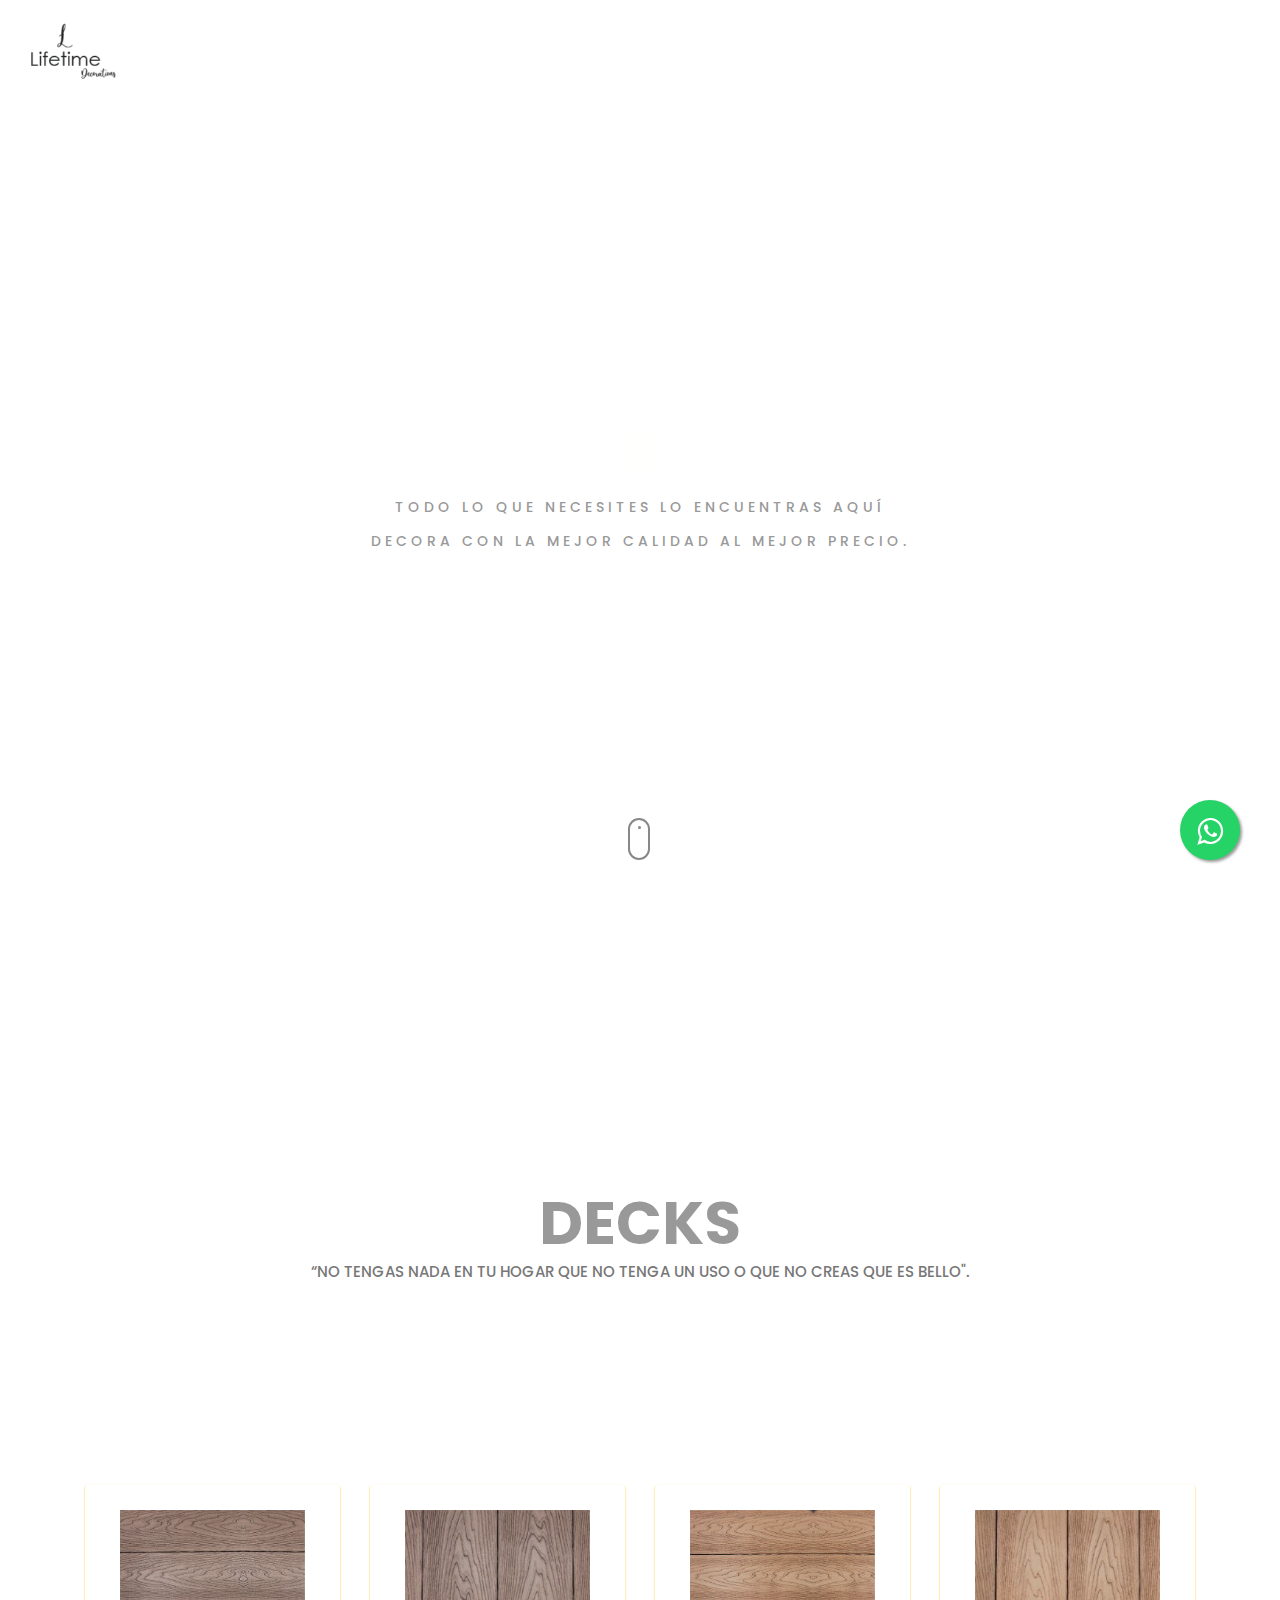
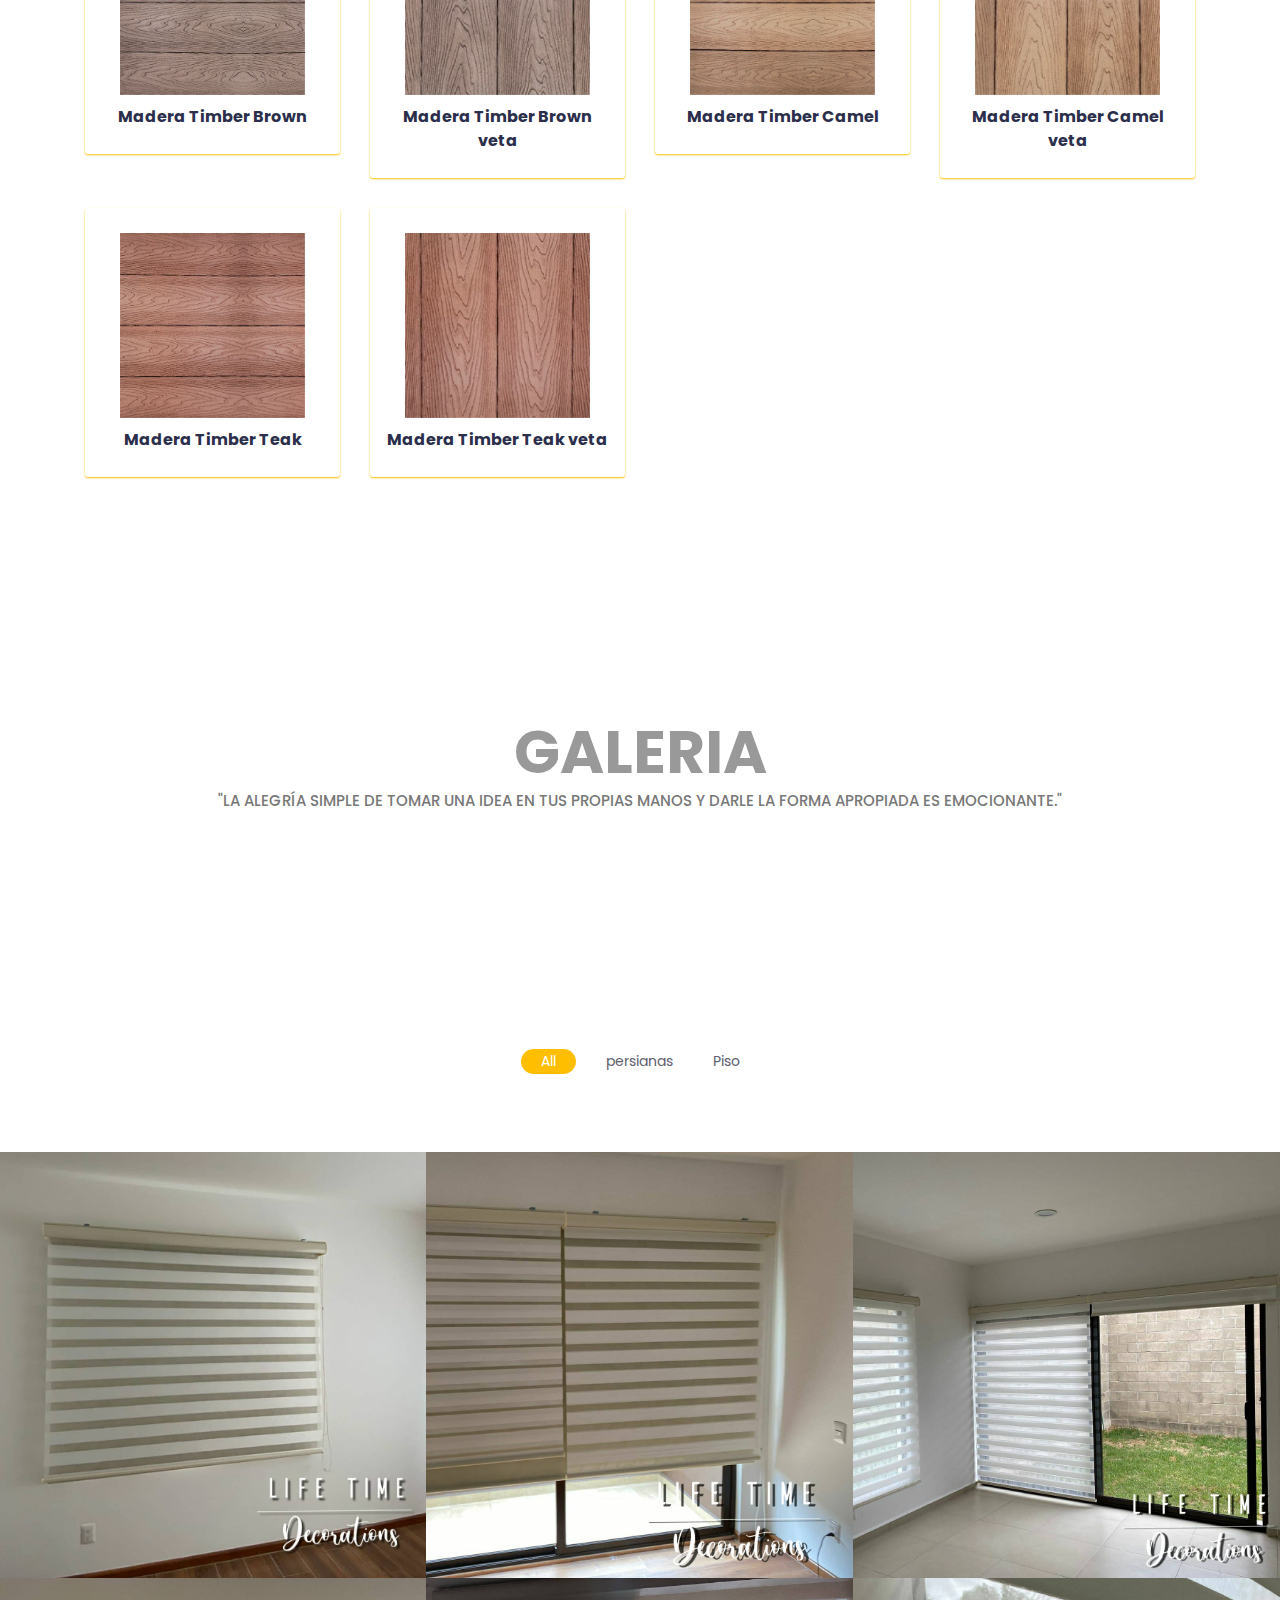
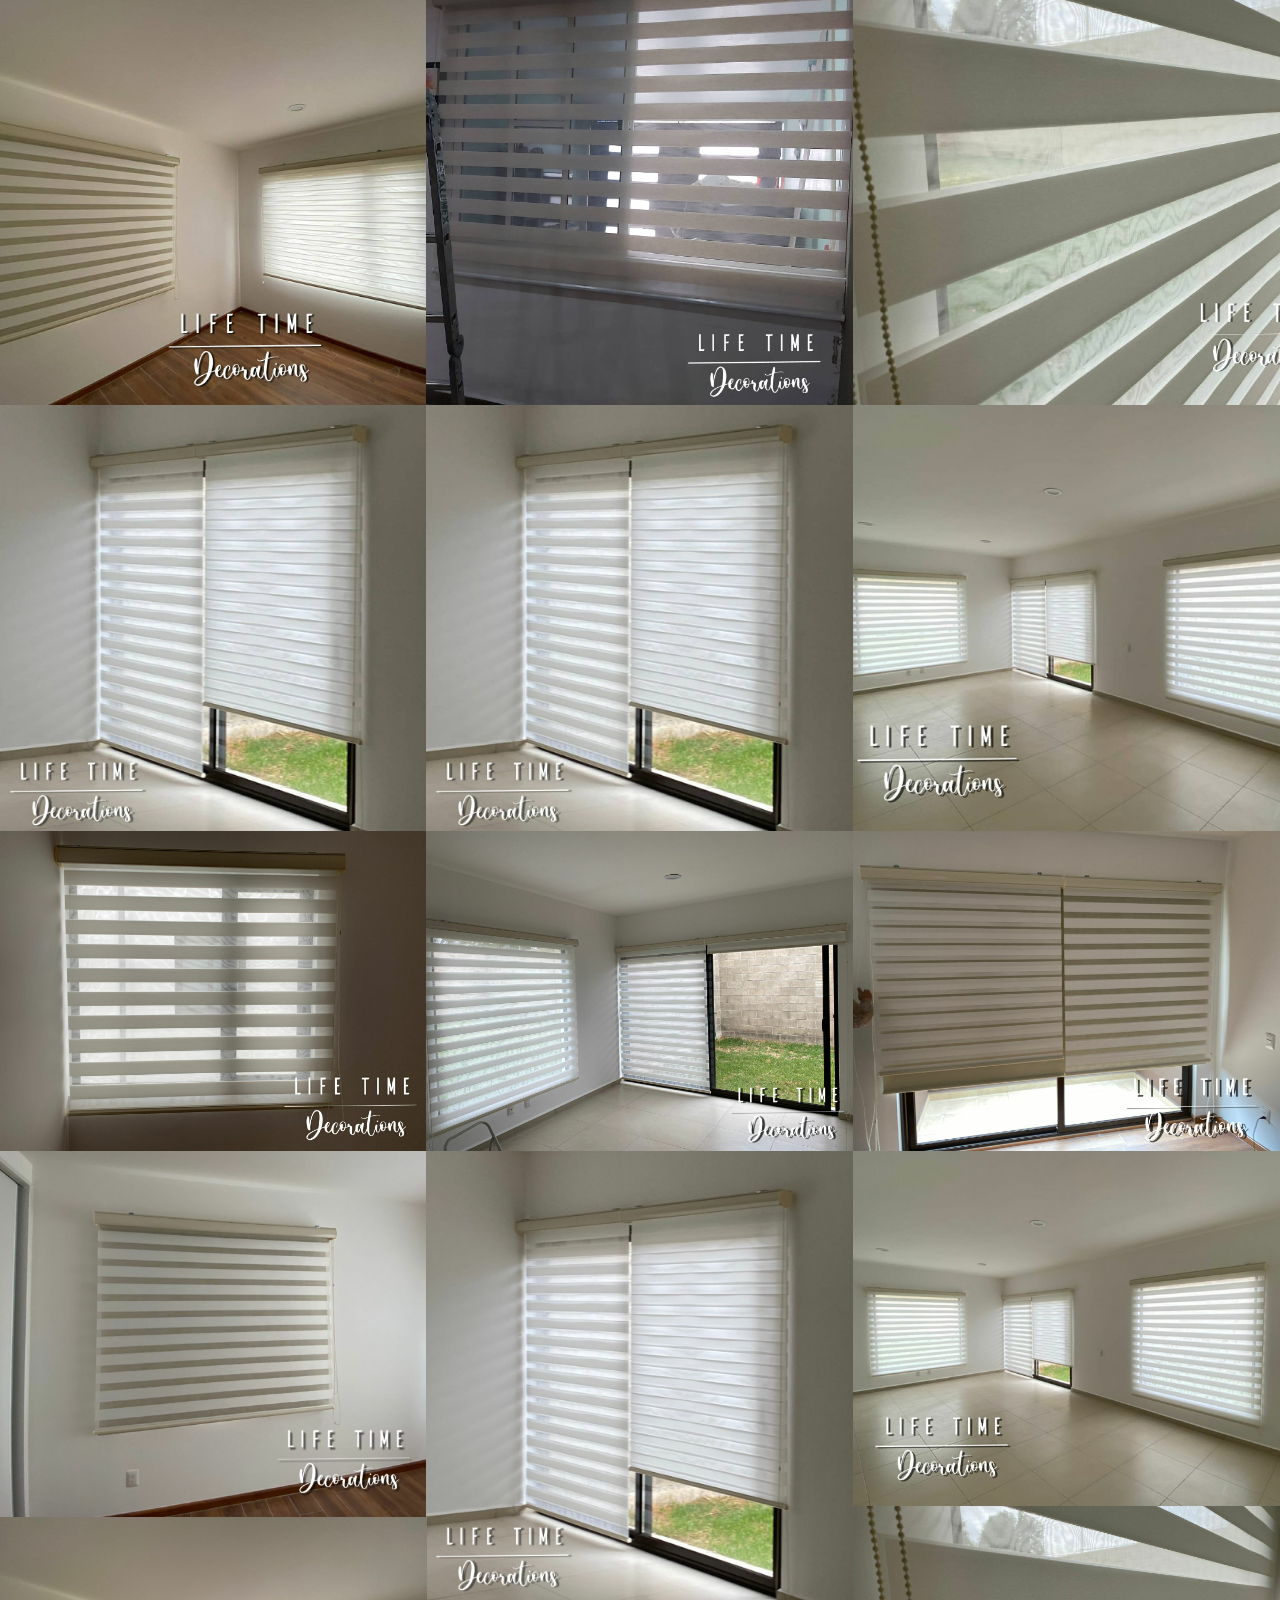
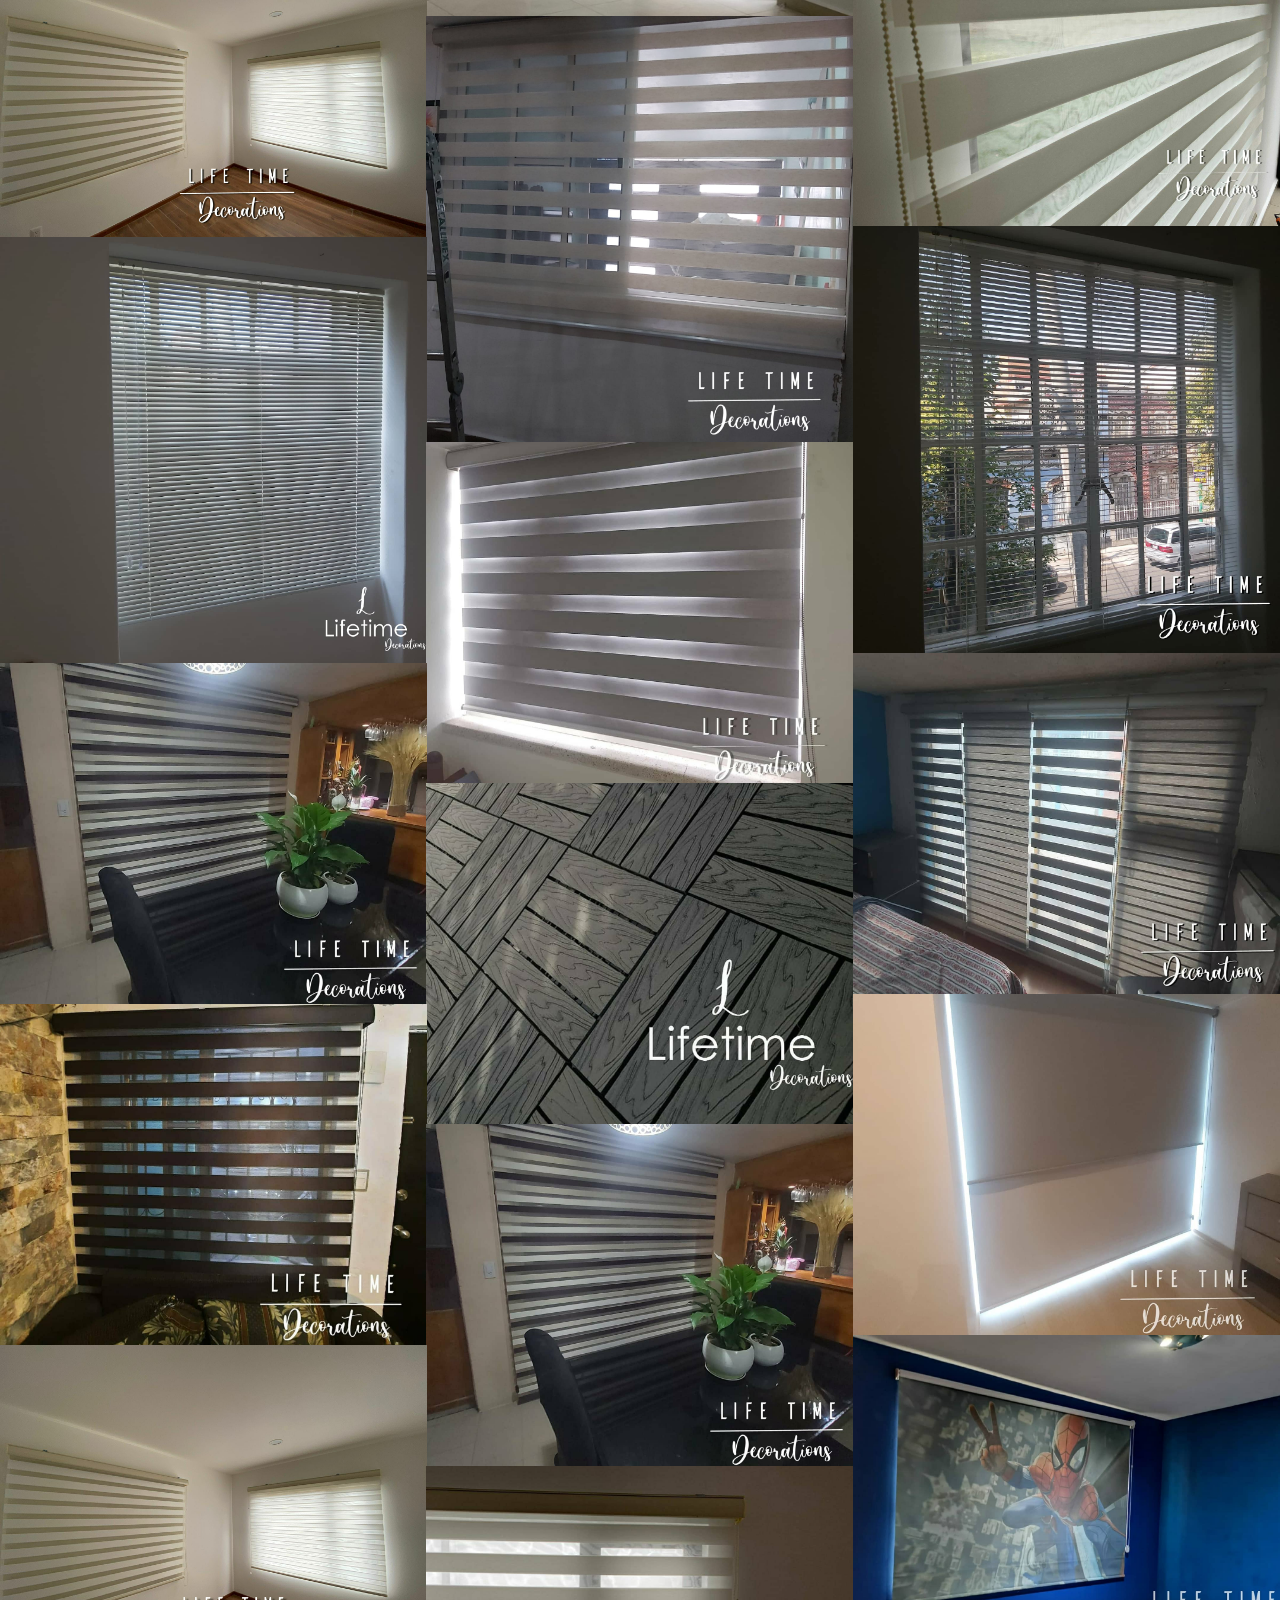
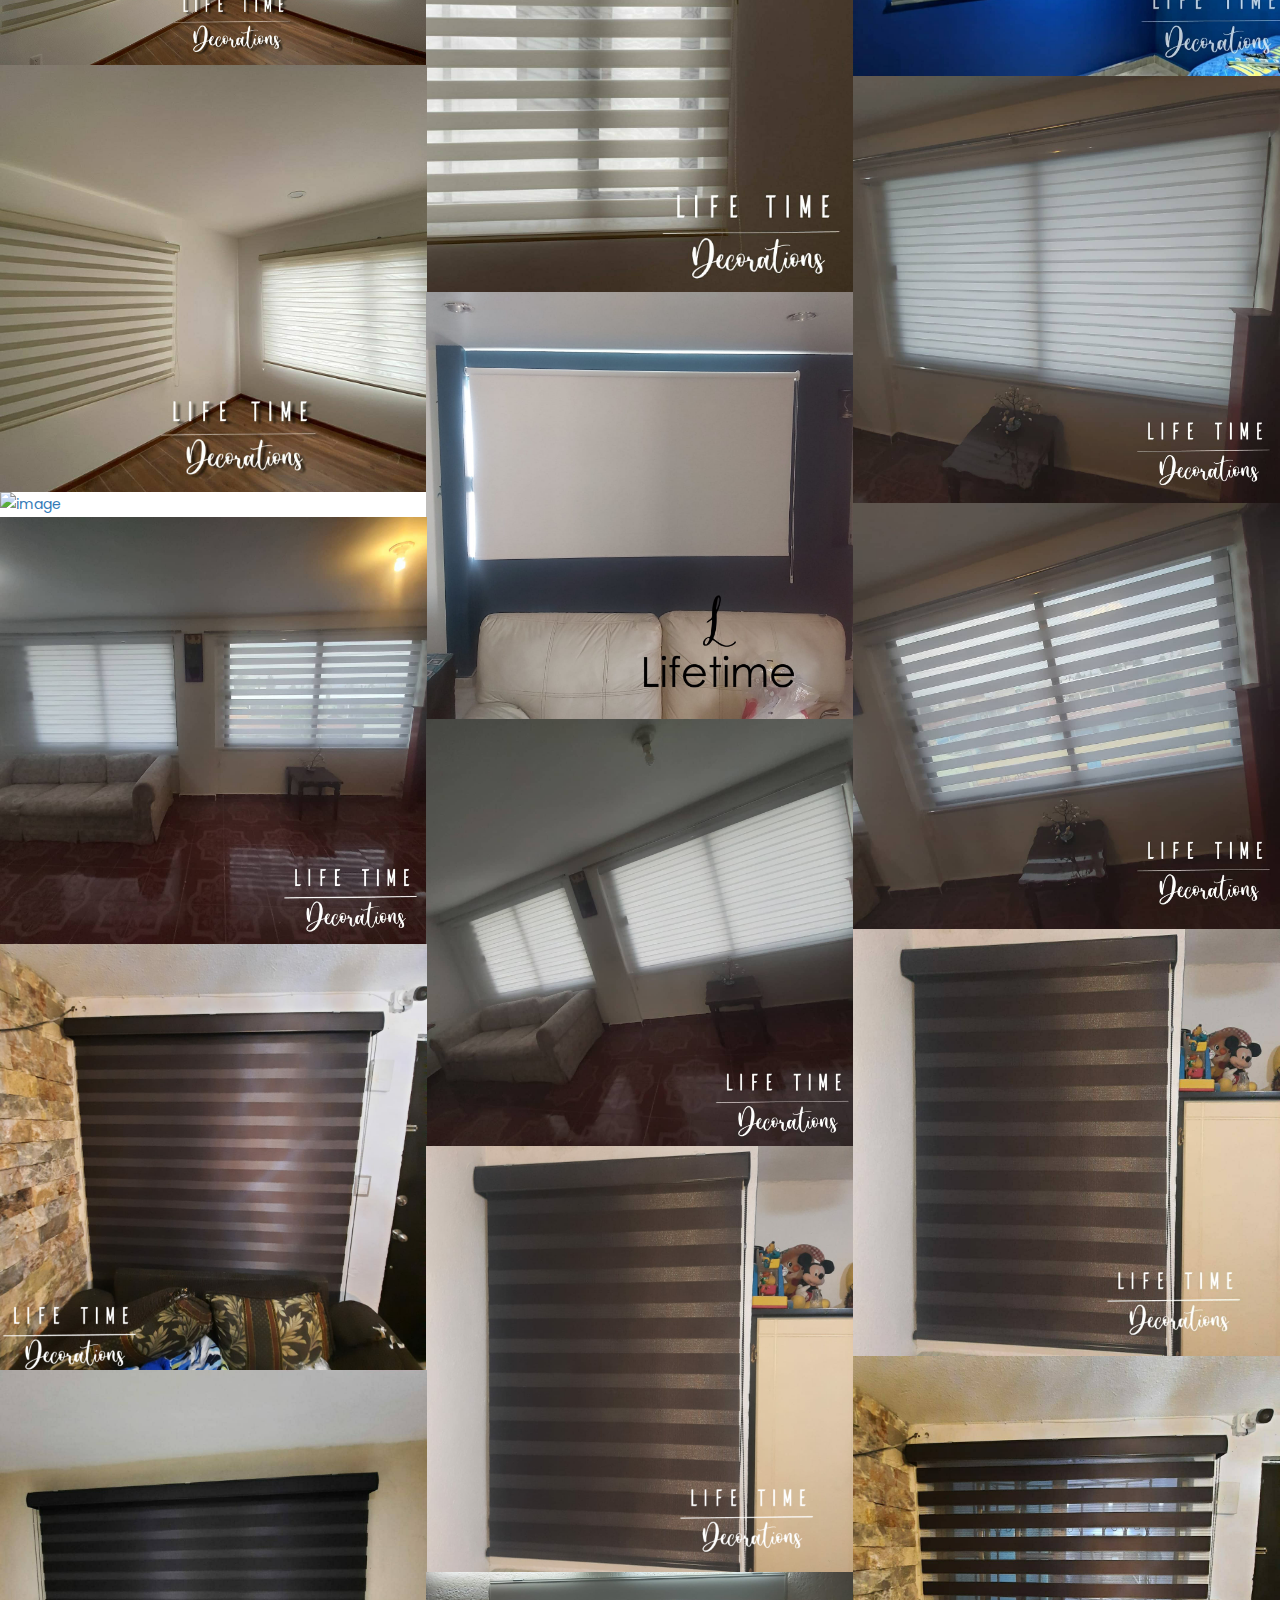
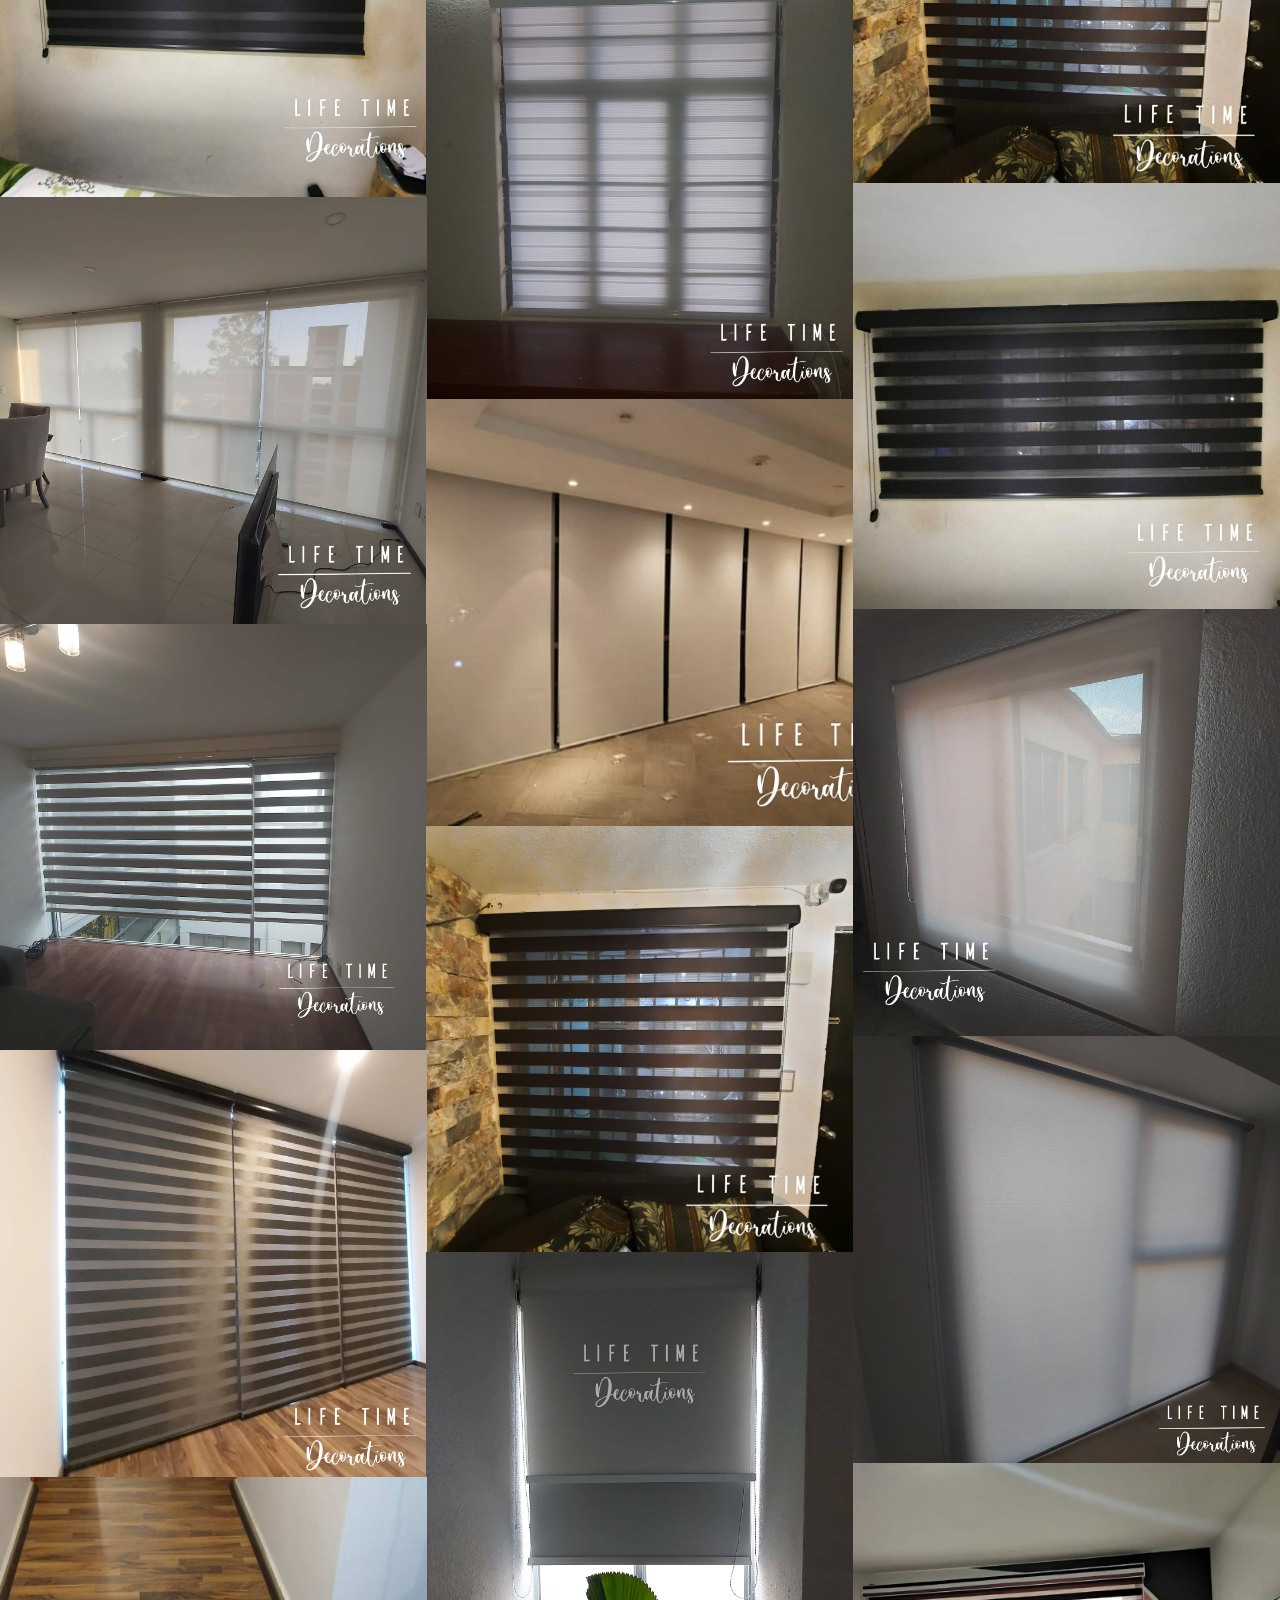
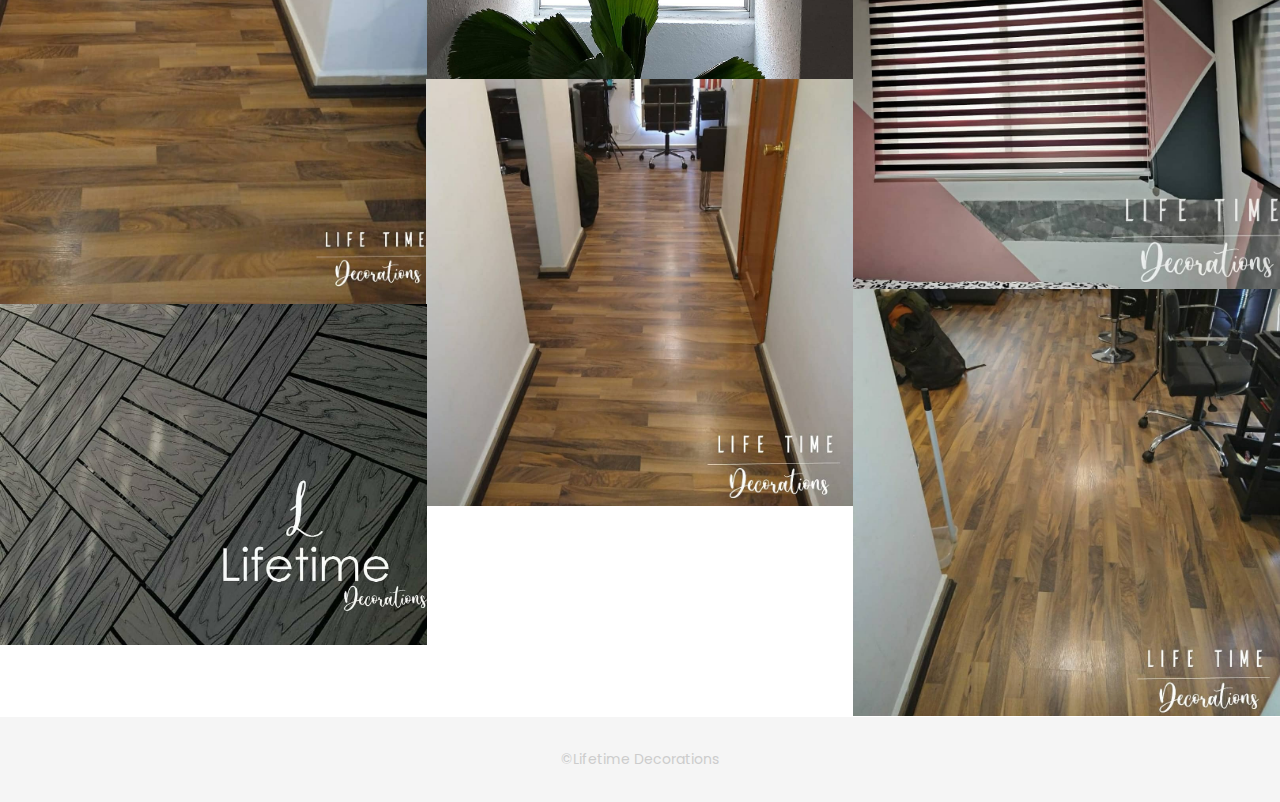
==== commit 3b2f089b: "cambios de iconos" ====
--- a/index.html
+++ b/index.html
@@ -1271,4 +1271,4 @@
 
 </body>
 
-</html>
+</html>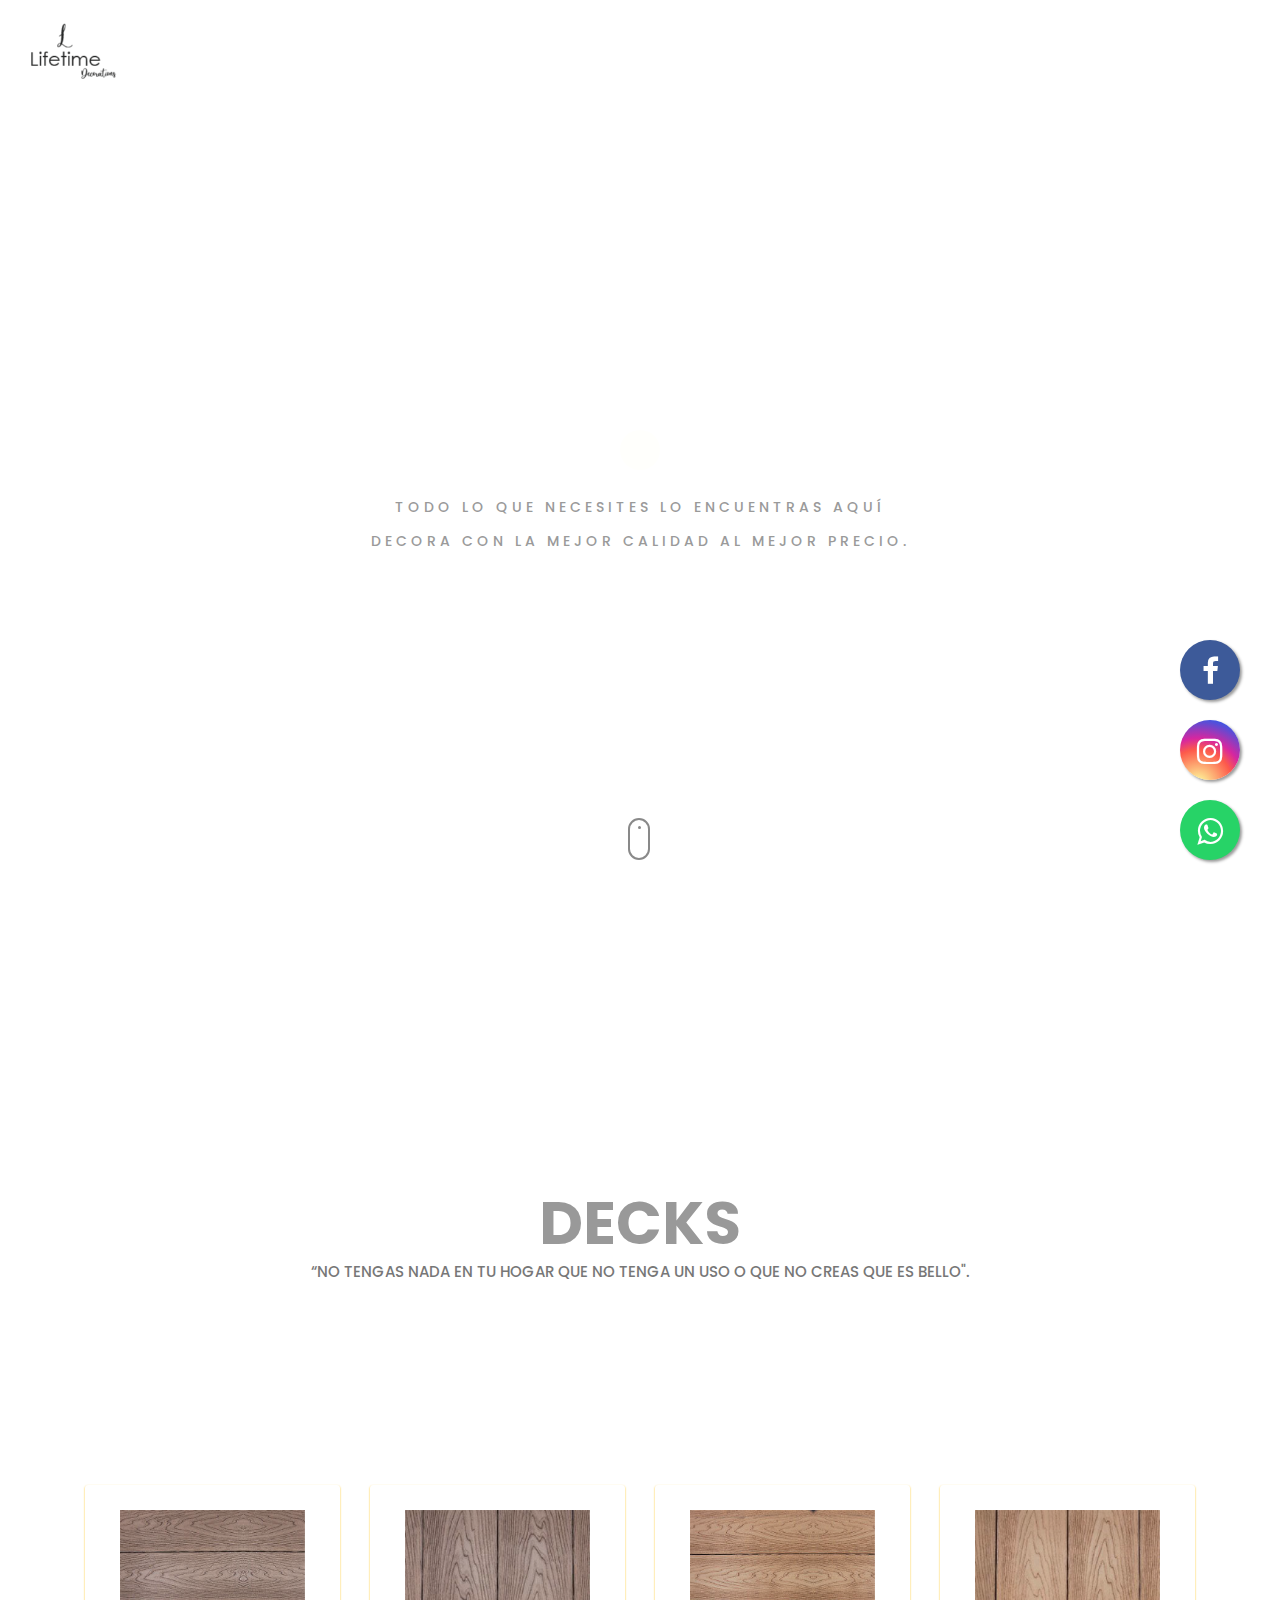
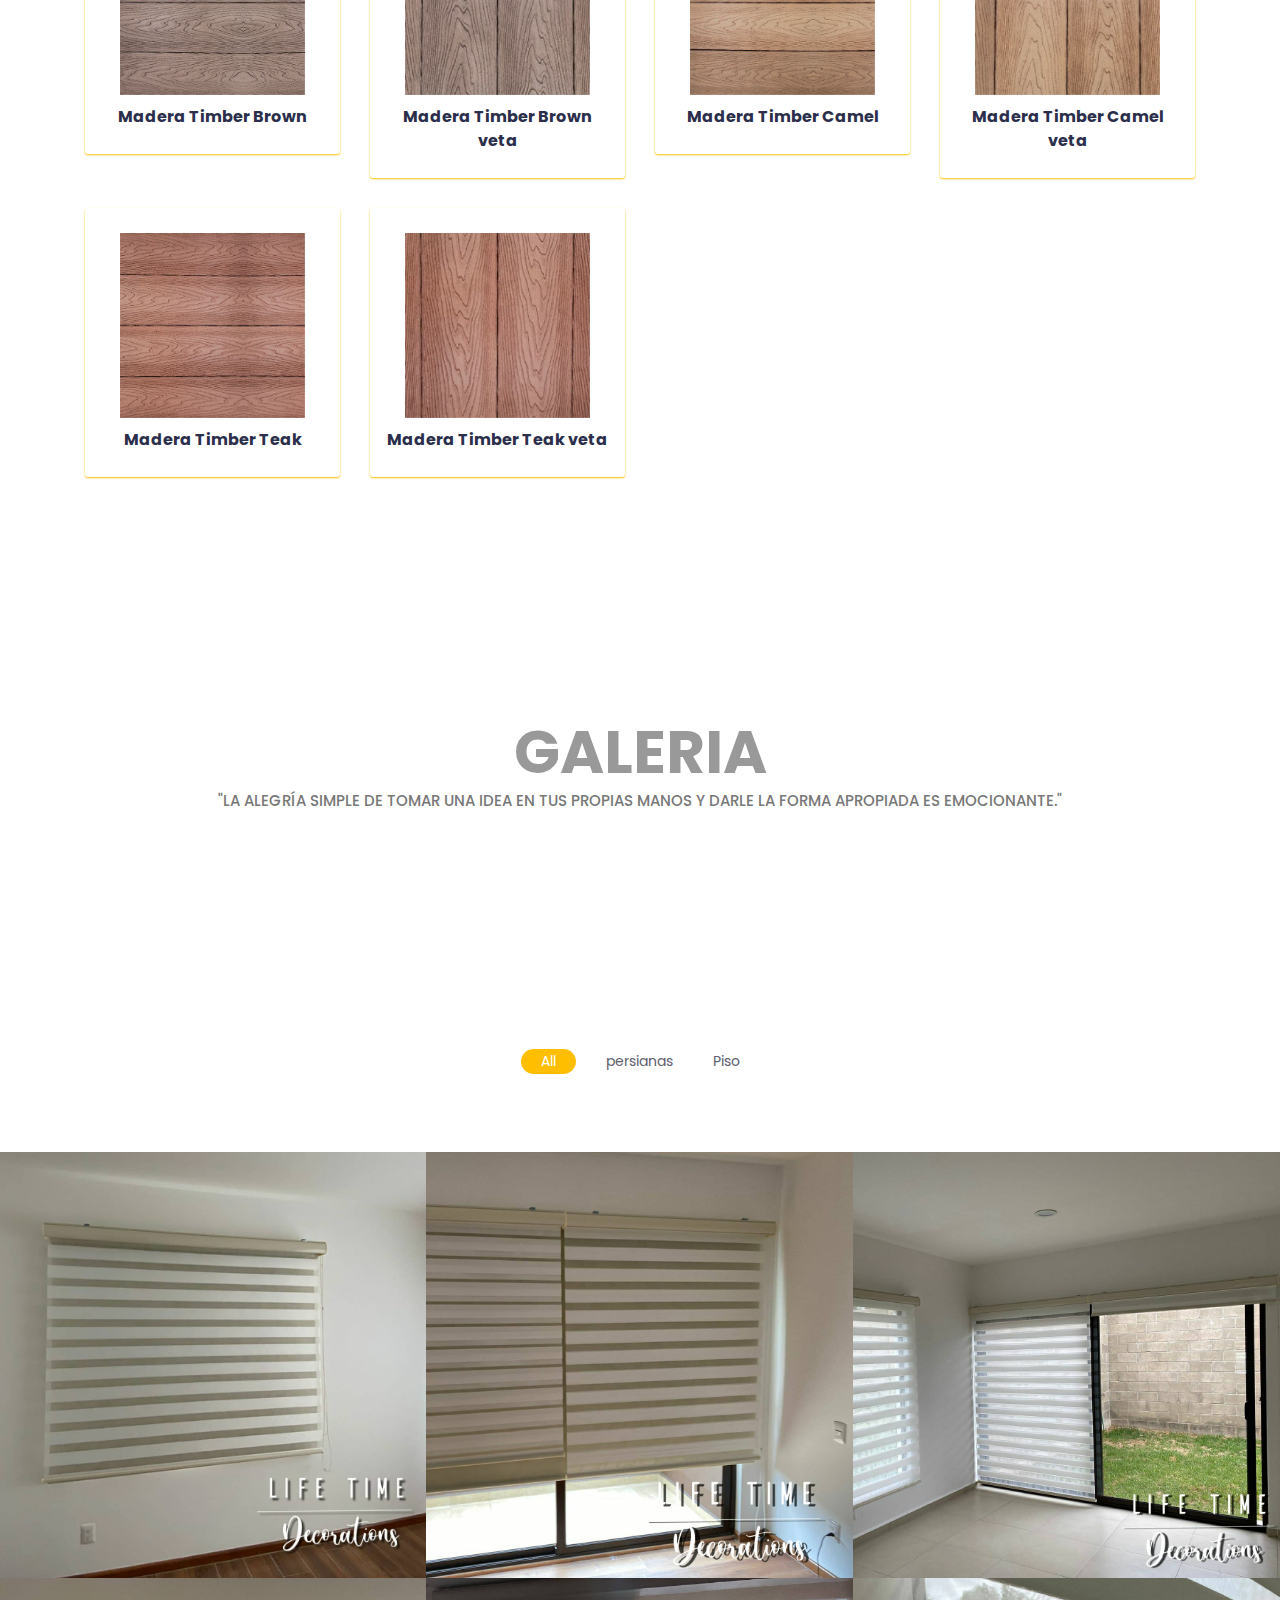
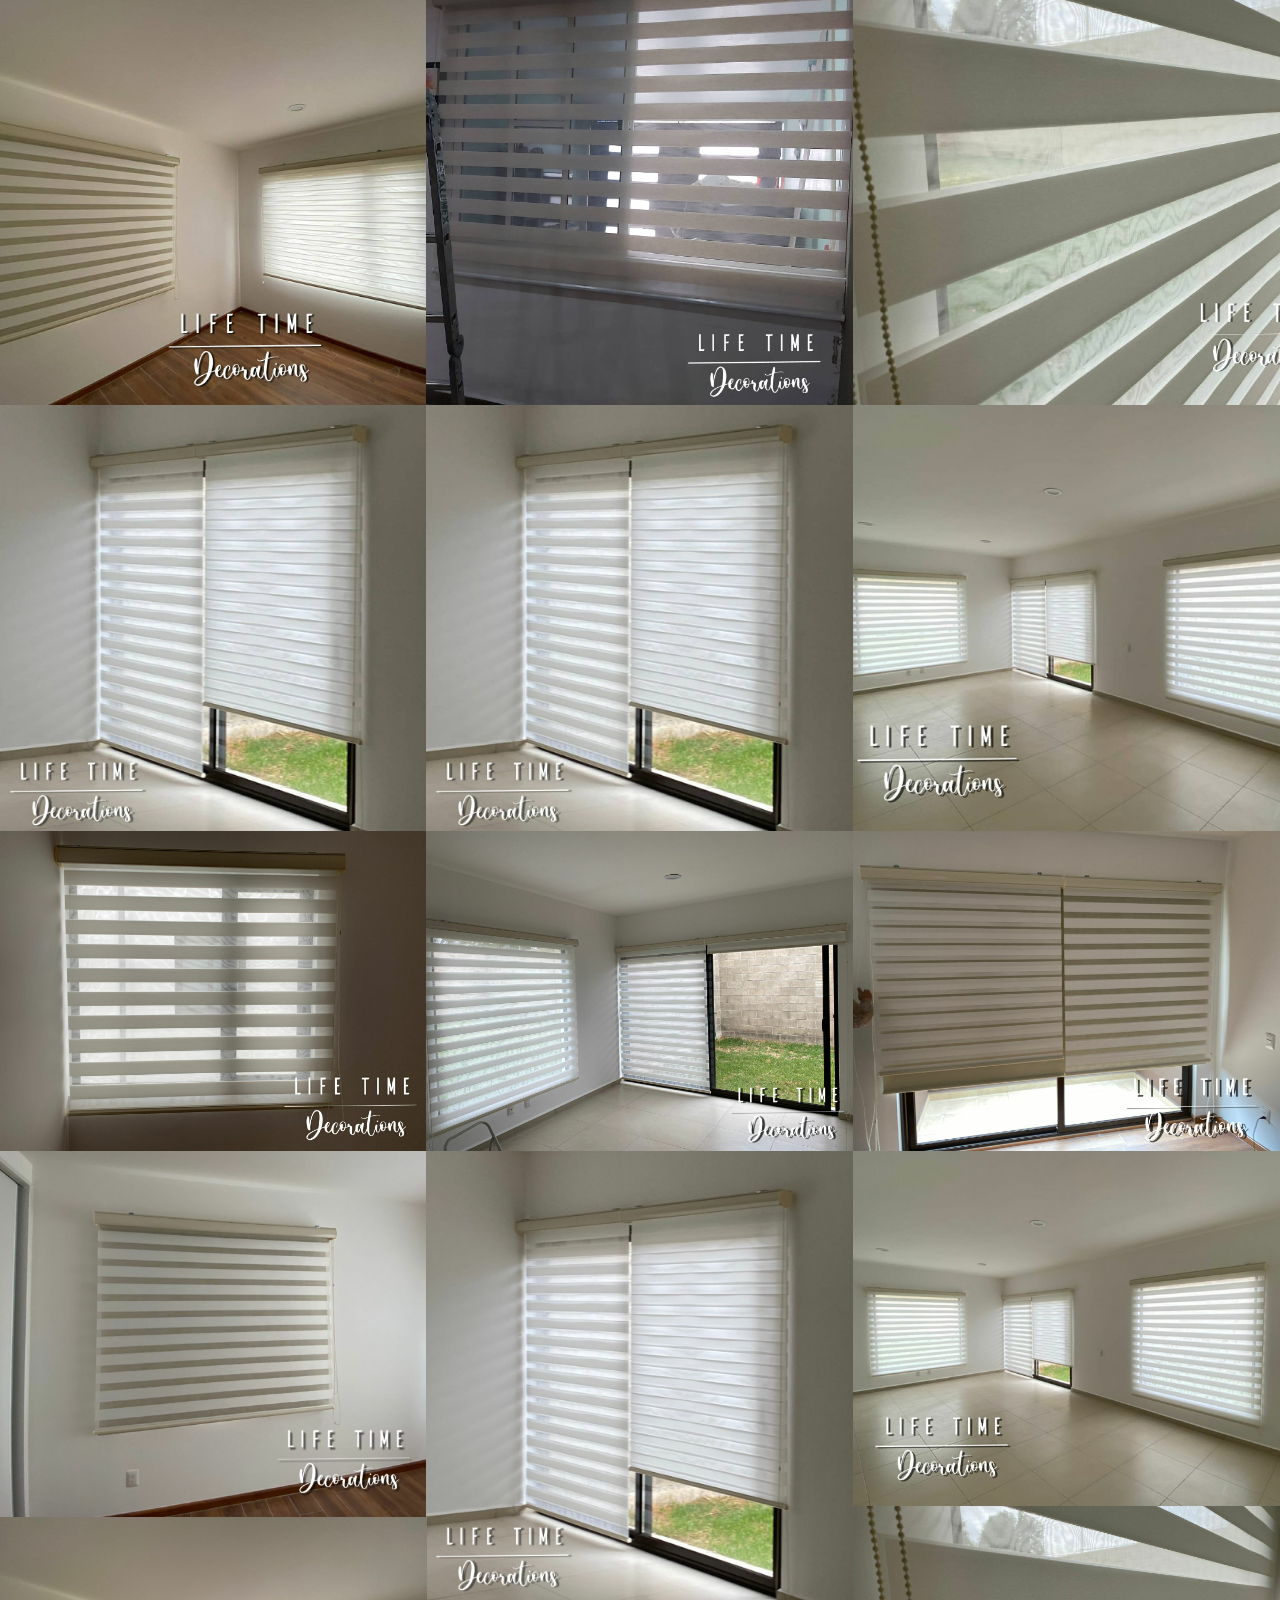
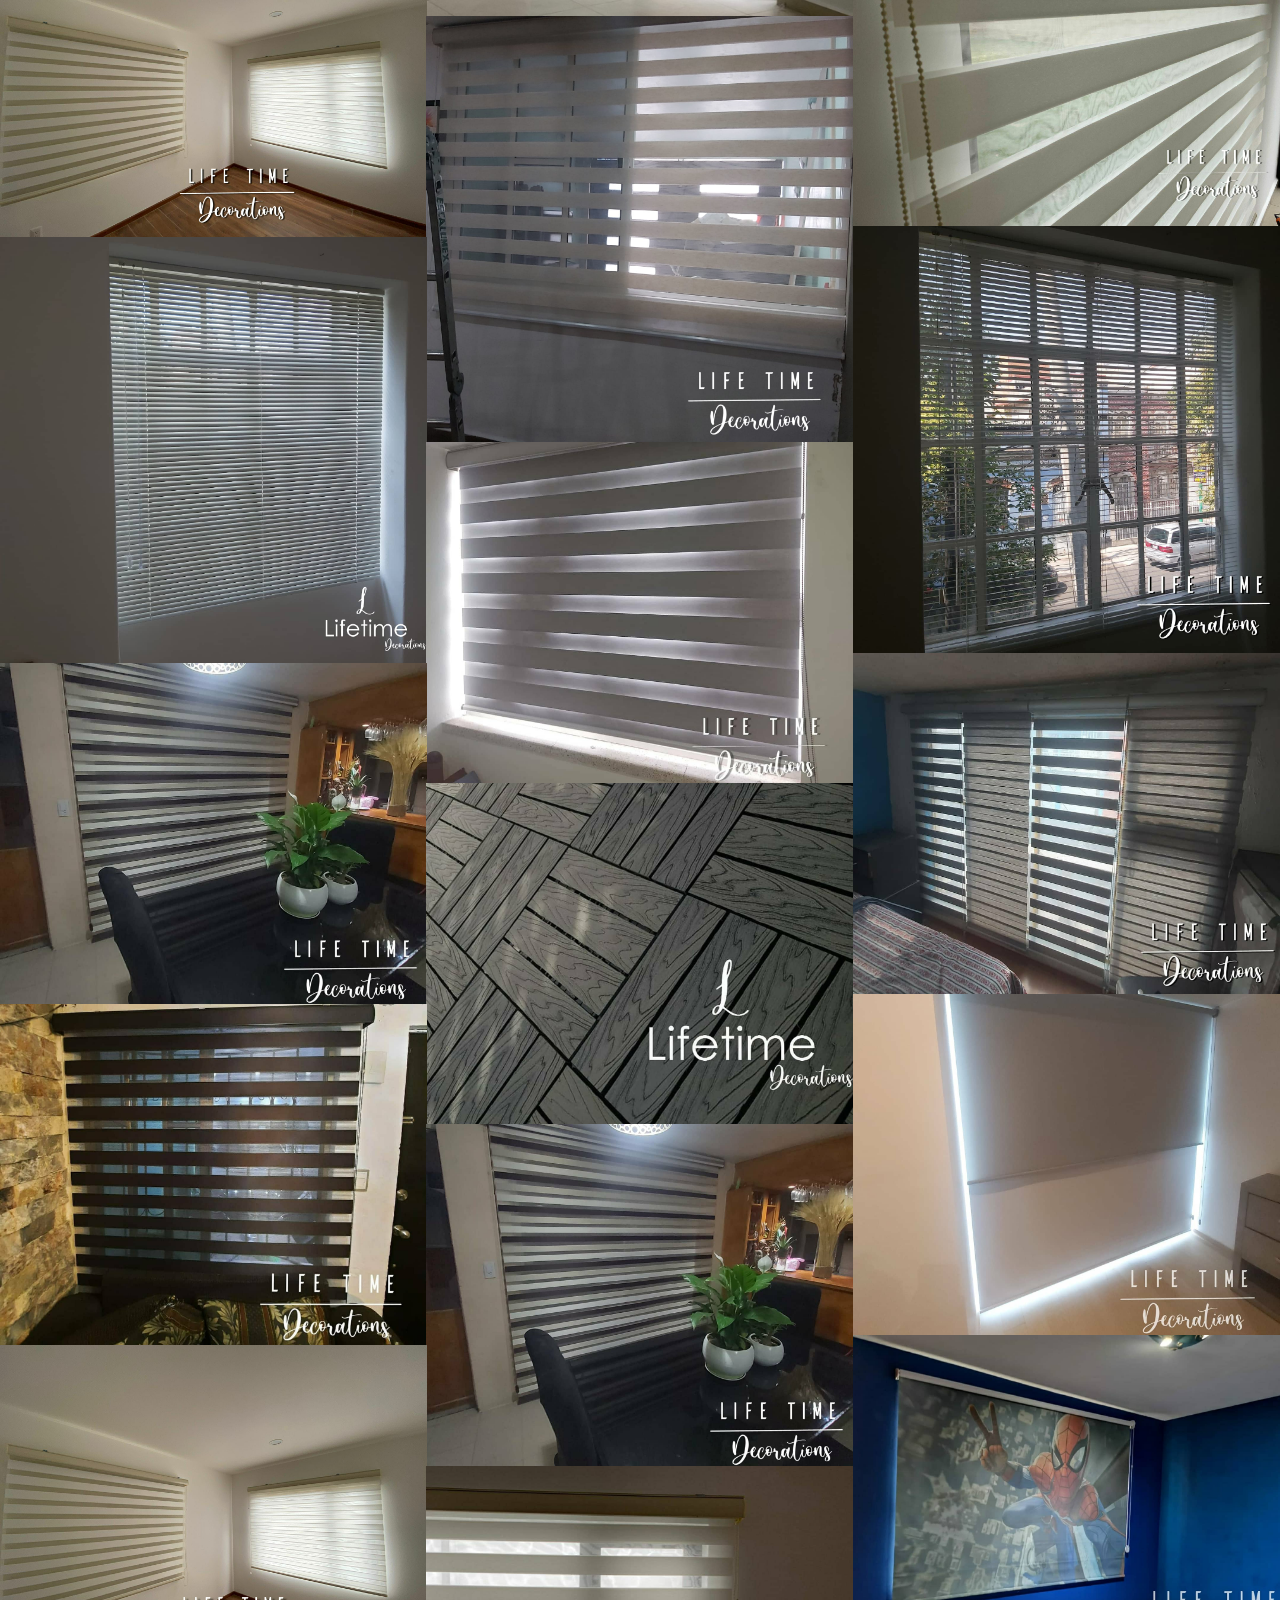
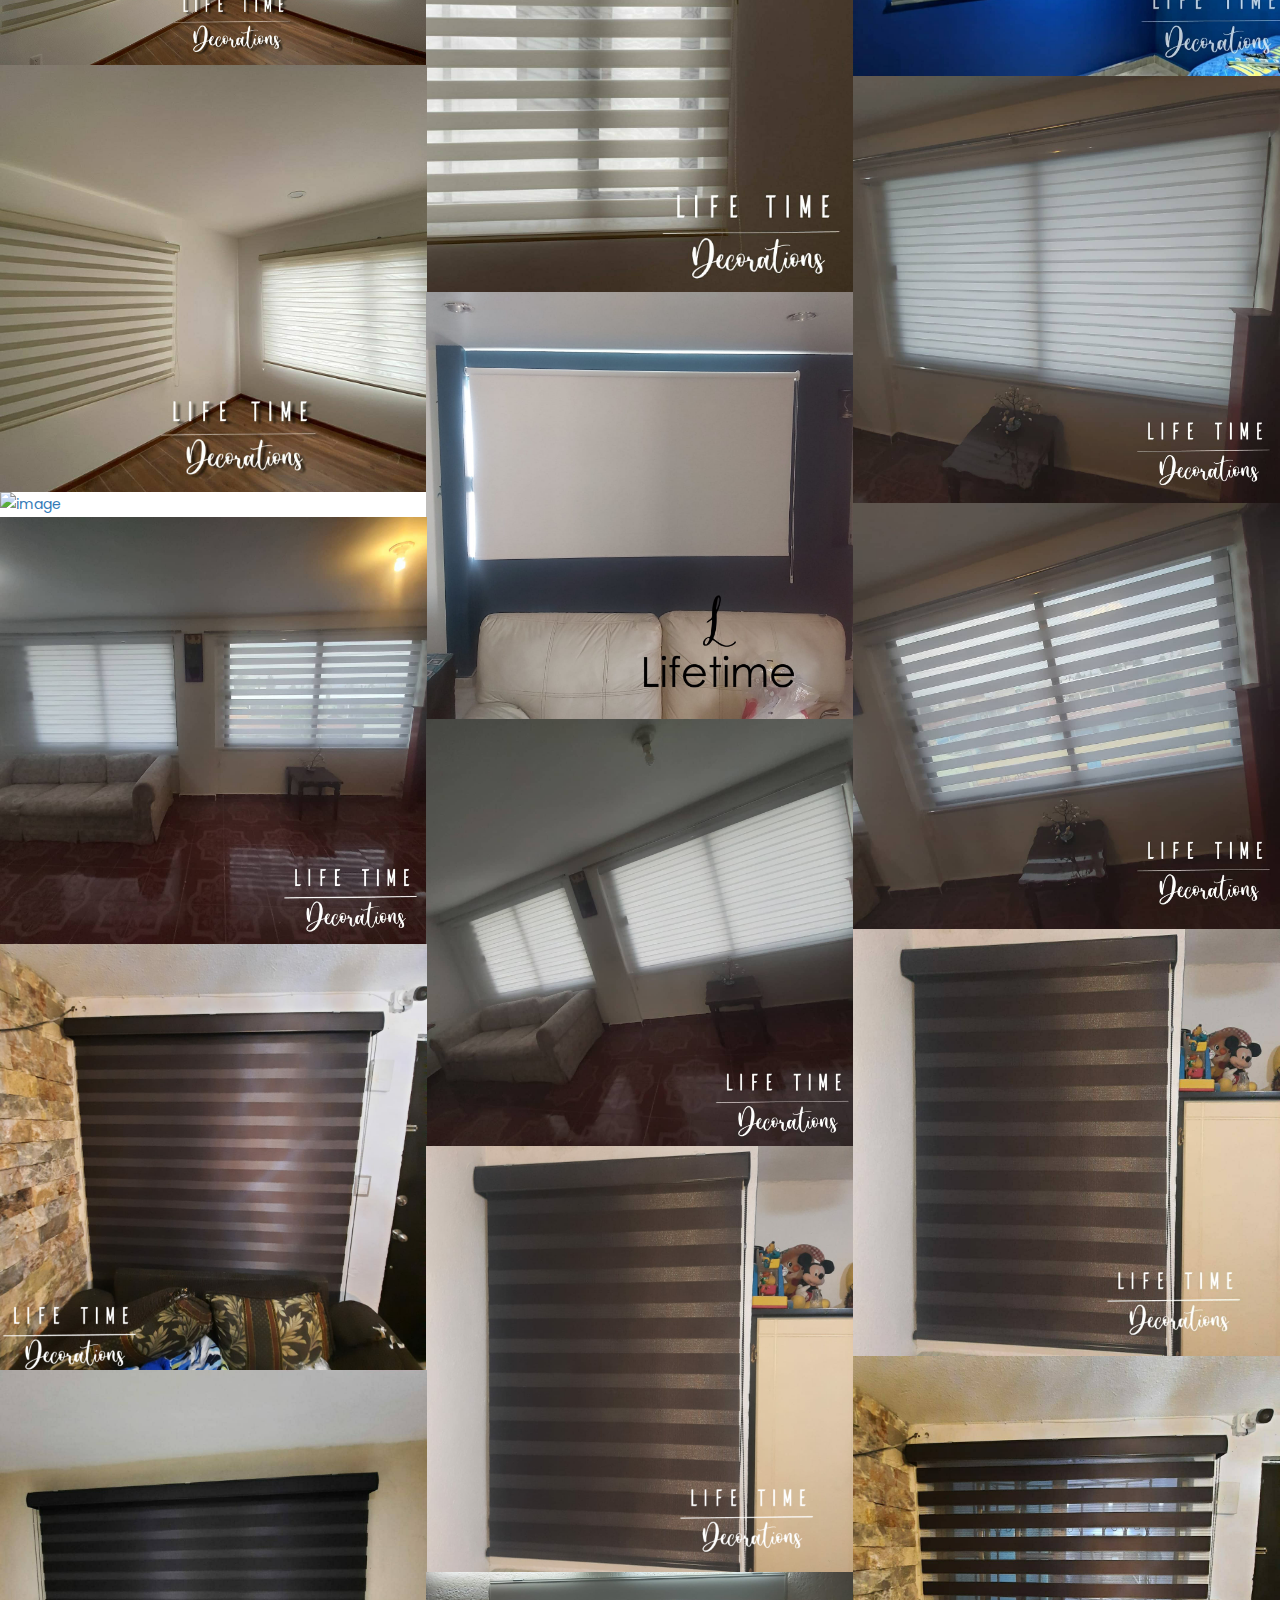
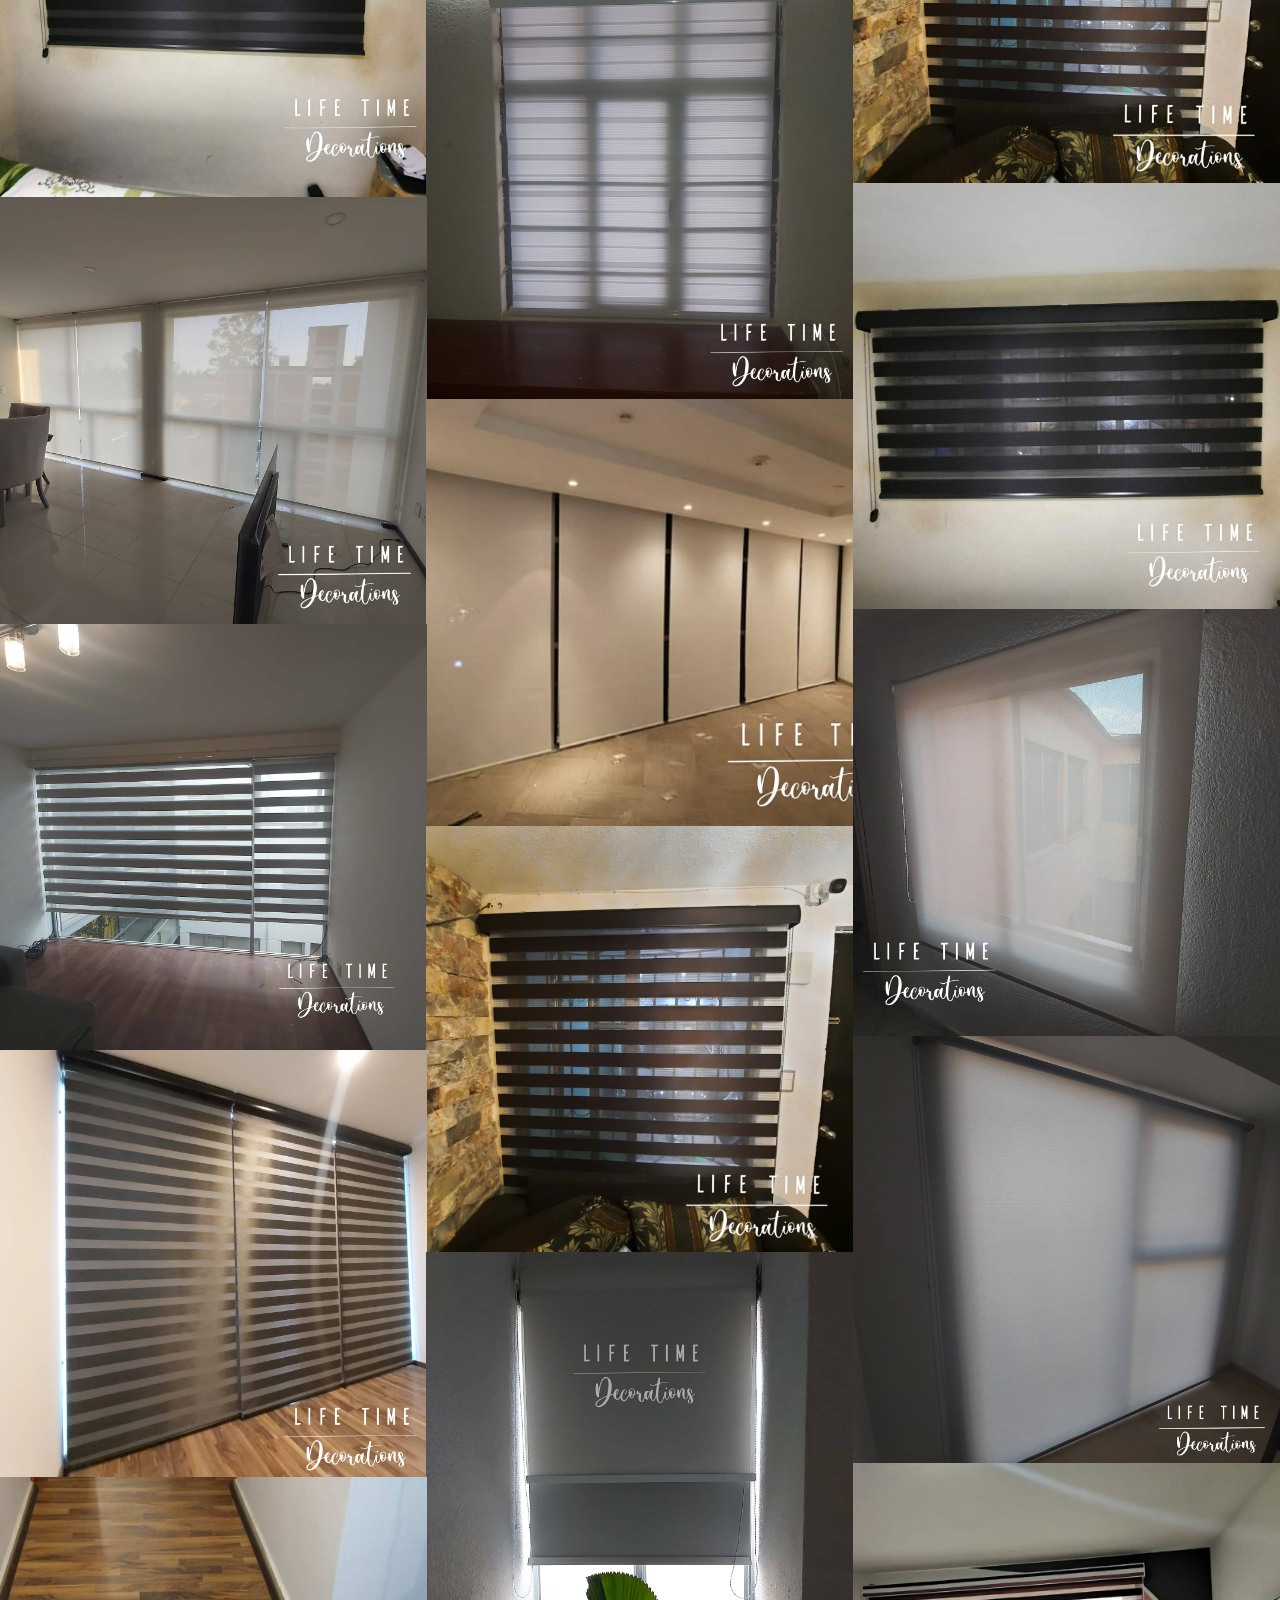
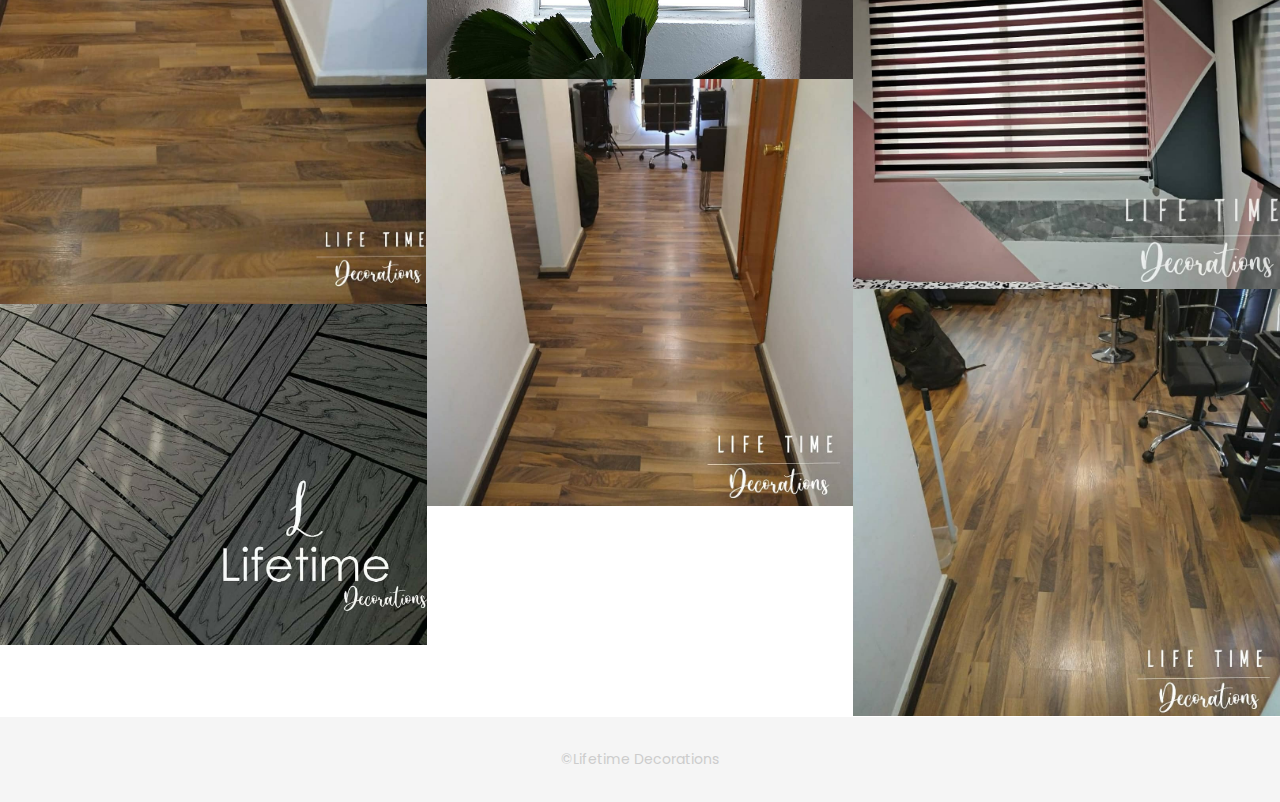
==== commit f1ceec22: "cambion de red" ====
--- a/index.html
+++ b/index.html
@@ -1210,6 +1210,18 @@
         <a href="https://api.whatsapp.com/send?phone=52%2055%202942%209400&text=Hola%21%20Quisiera%20m%C3%A1s%20informaci%C3%B3n?." class="float" target="_blank">
             <i class="fa fa-whatsapp my-float"></i>
         </a>
+        <link rel="stylesheet" href="https://maxcdn.bootstrapcdn.com/font-awesome/4.5.0/css/font-awesome.min.css">
+        <a href="https://www.instagram.com/lifetime_decorations/" class="floatt" target="_blank">
+            <i class="fa fa-instagram my-floatt"></i>
+
+        </a>
+
+        <link rel="stylesheet" href="https://maxcdn.bootstrapcdn.com/font-awesome/4.5.0/css/font-awesome.min.css">
+        <a href="https://www.facebook.com/Lifetime-Decorations-102729168477568" class="floattt" target="_blank">
+            <i class="fa fa-facebook my-floattt"></i>
+
+
+        </a>
     </div>
     <!-- end main container -->
 
--- a/css/style.css
+++ b/css/style.css
@@ -1213,6 +1213,58 @@
     margin-top: 16px;
 }
 
+.floatt {
+    position: fixed;
+    width: 60px;
+    height: 60px;
+    bottom: 120px;
+    right: 40px;
+    /* background-color: #d6249f; */
+    background: radial-gradient(circle at 30% 107%, #fdf497 0%, #fdf497 5%, #fd5949 45%, #d6249f 60%, #285AEB 90%);
+    color: #FFF;
+    border-radius: 50px;
+    text-align: center;
+    font-size: 30px;
+    box-shadow: 2px 2px 3px #999;
+    z-index: 101;
+}
+
+.floatt:hover {
+    text-decoration: none;
+    color: #fbfbfb;
+    background-color: rgb(185, 26, 26);
+}
+
+.my-floatt {
+    margin-top: 16px;
+}
+
+.floattt {
+    position: fixed;
+    width: 60px;
+    height: 60px;
+    bottom: 200px;
+    right: 40px;
+    background-color: #3b5998;
+    color: #FFF;
+    border-radius: 50px;
+    text-align: center;
+    font-size: 30px;
+    box-shadow: 2px 2px 3px #999;
+    z-index: 101;
+}
+
+.floattt:hover {
+    text-decoration: none;
+    color: #3b5998;
+    background-color: rgb(254, 254, 254);
+}
+
+.my-floattt {
+    margin-top: 16px;
+}
+
+
 /*slider */
 
 .wrapper {
@@ -1296,4 +1348,4 @@
     text-align: center;
     font-weight: 600;
     font-family: 'Poppins', sans-serif;
-}
+}